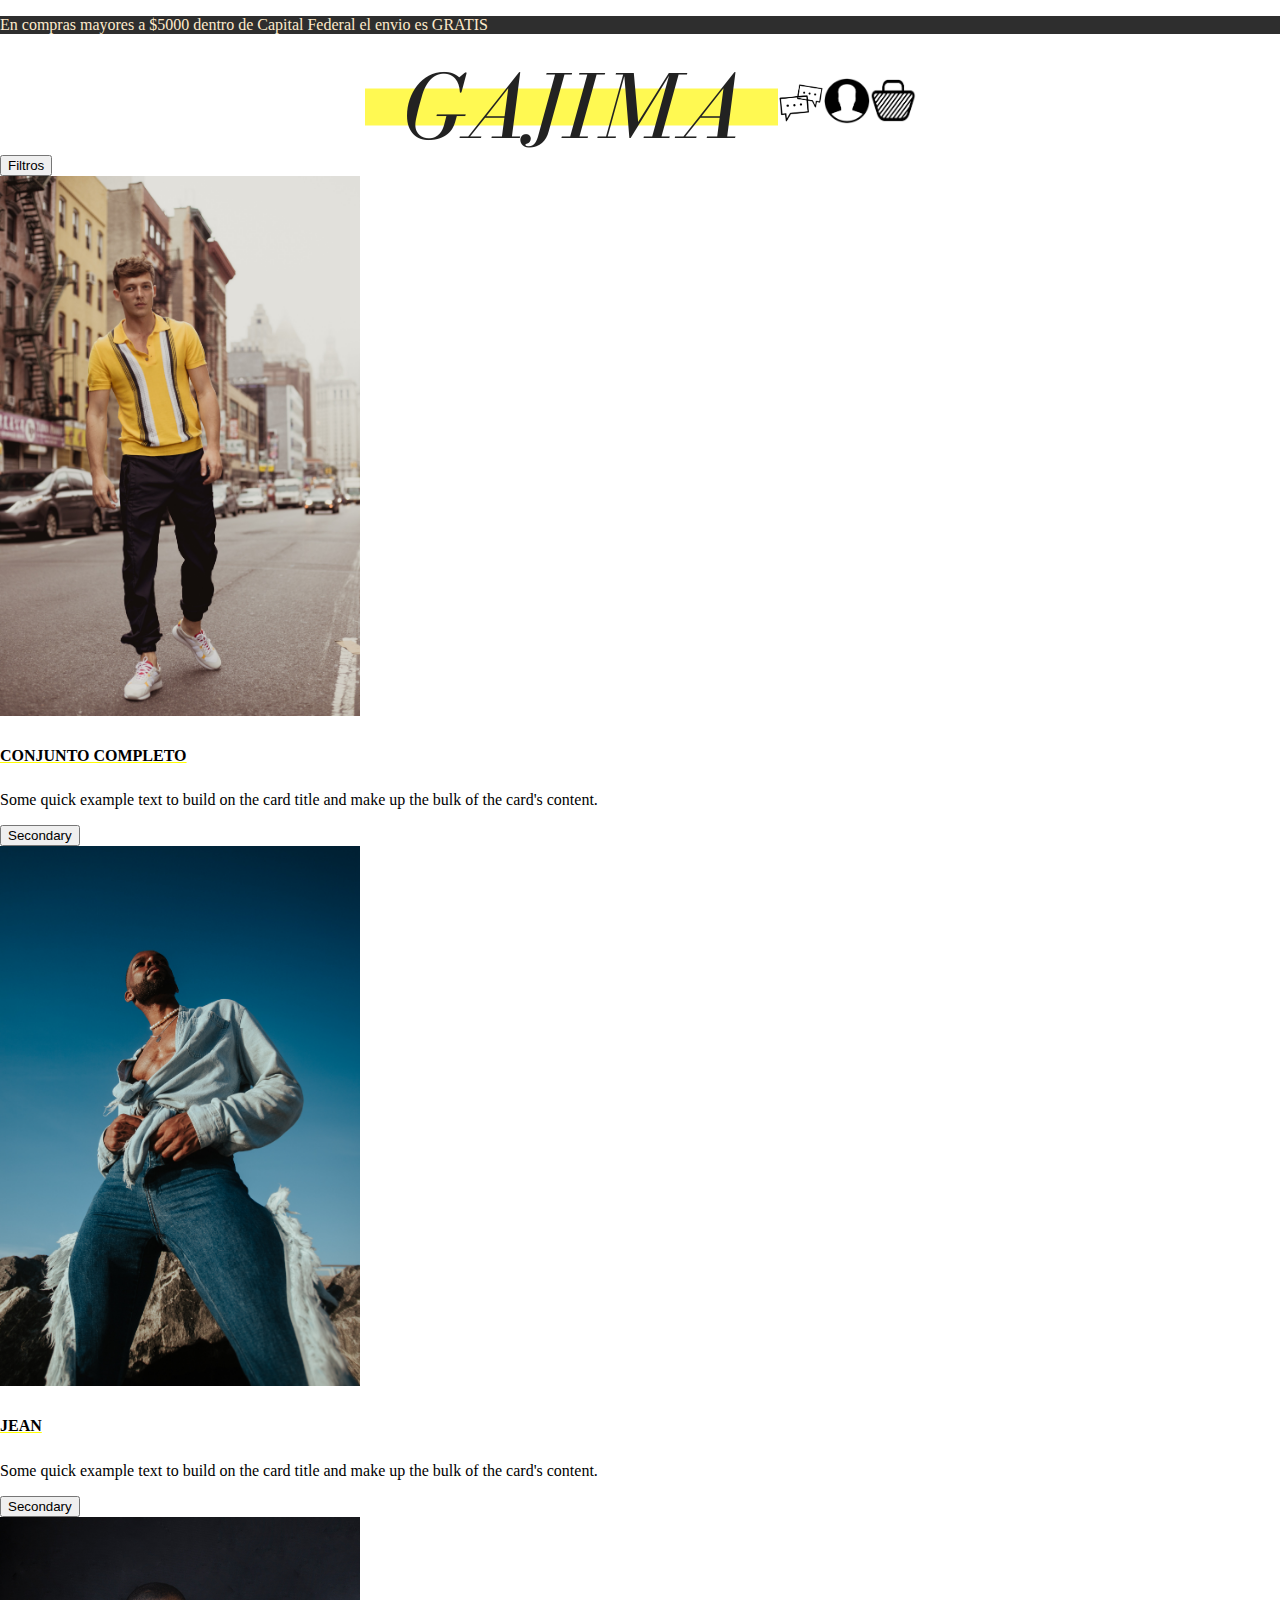
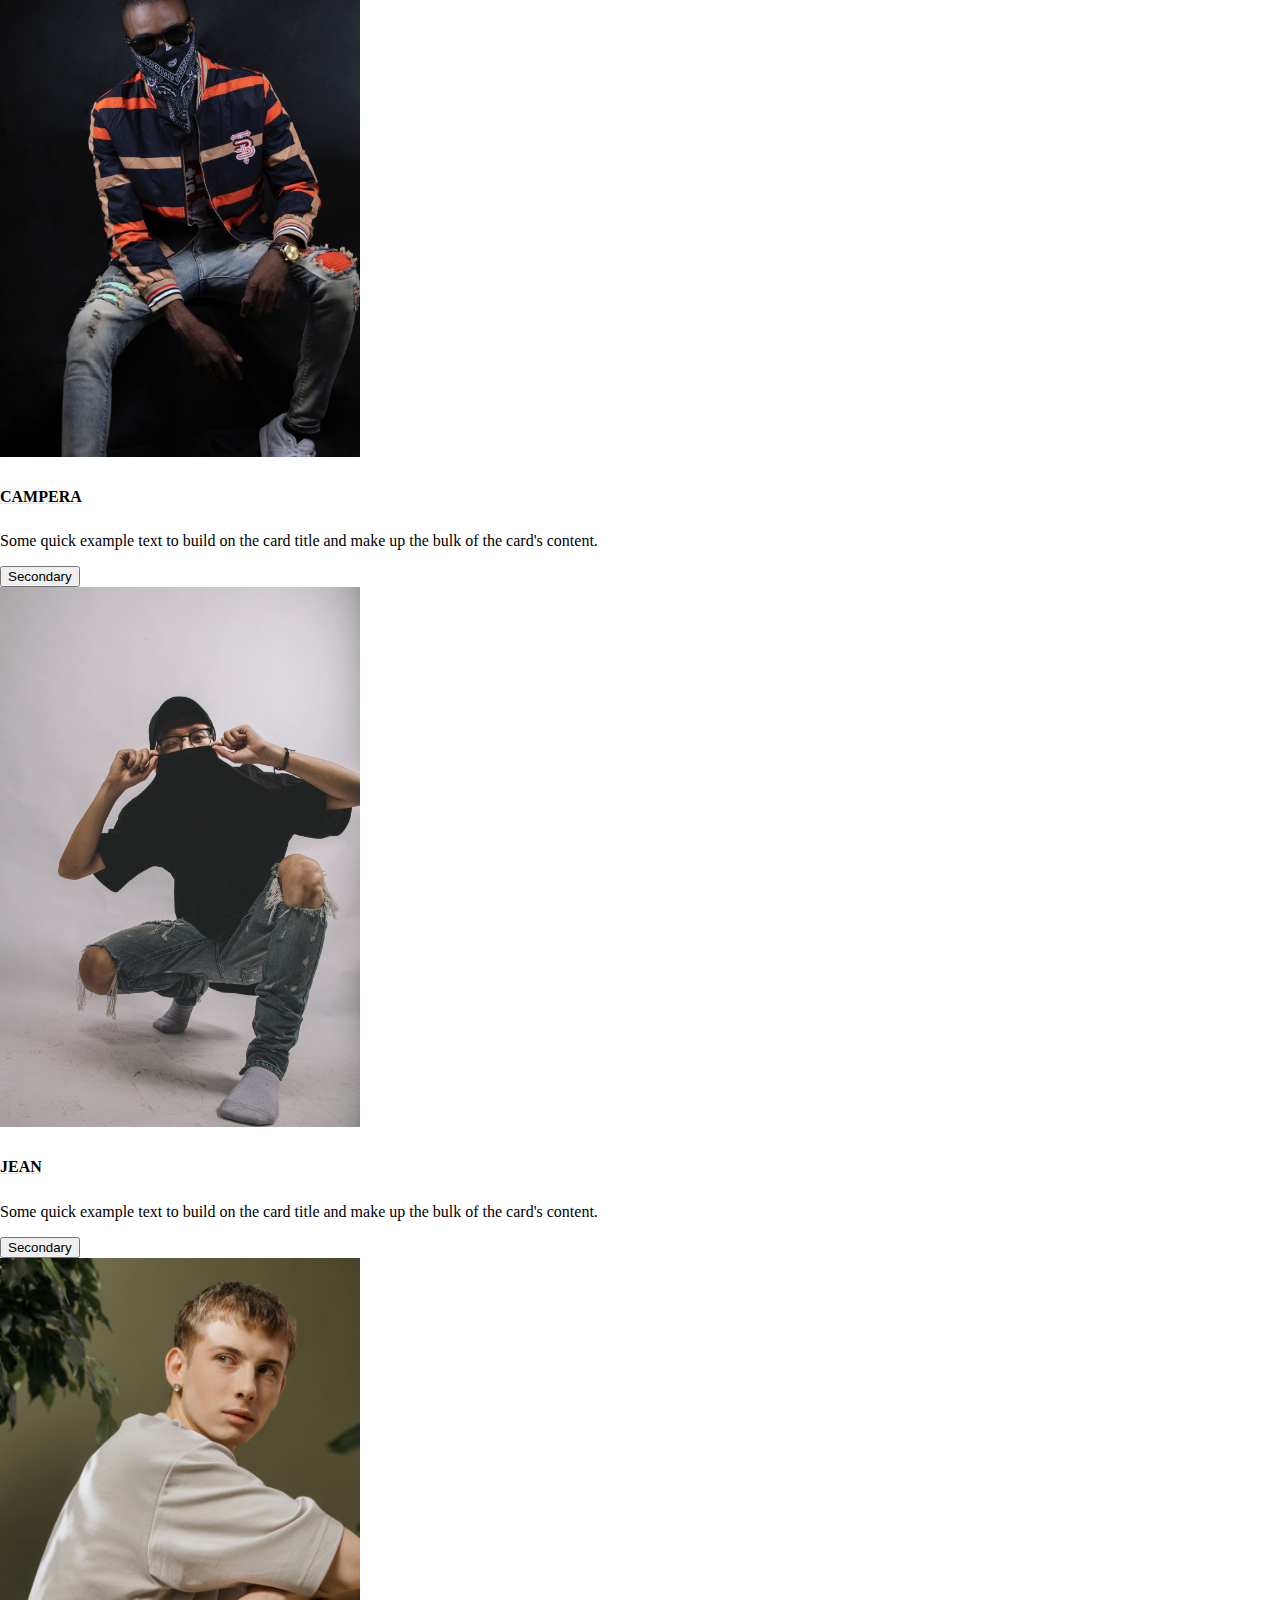
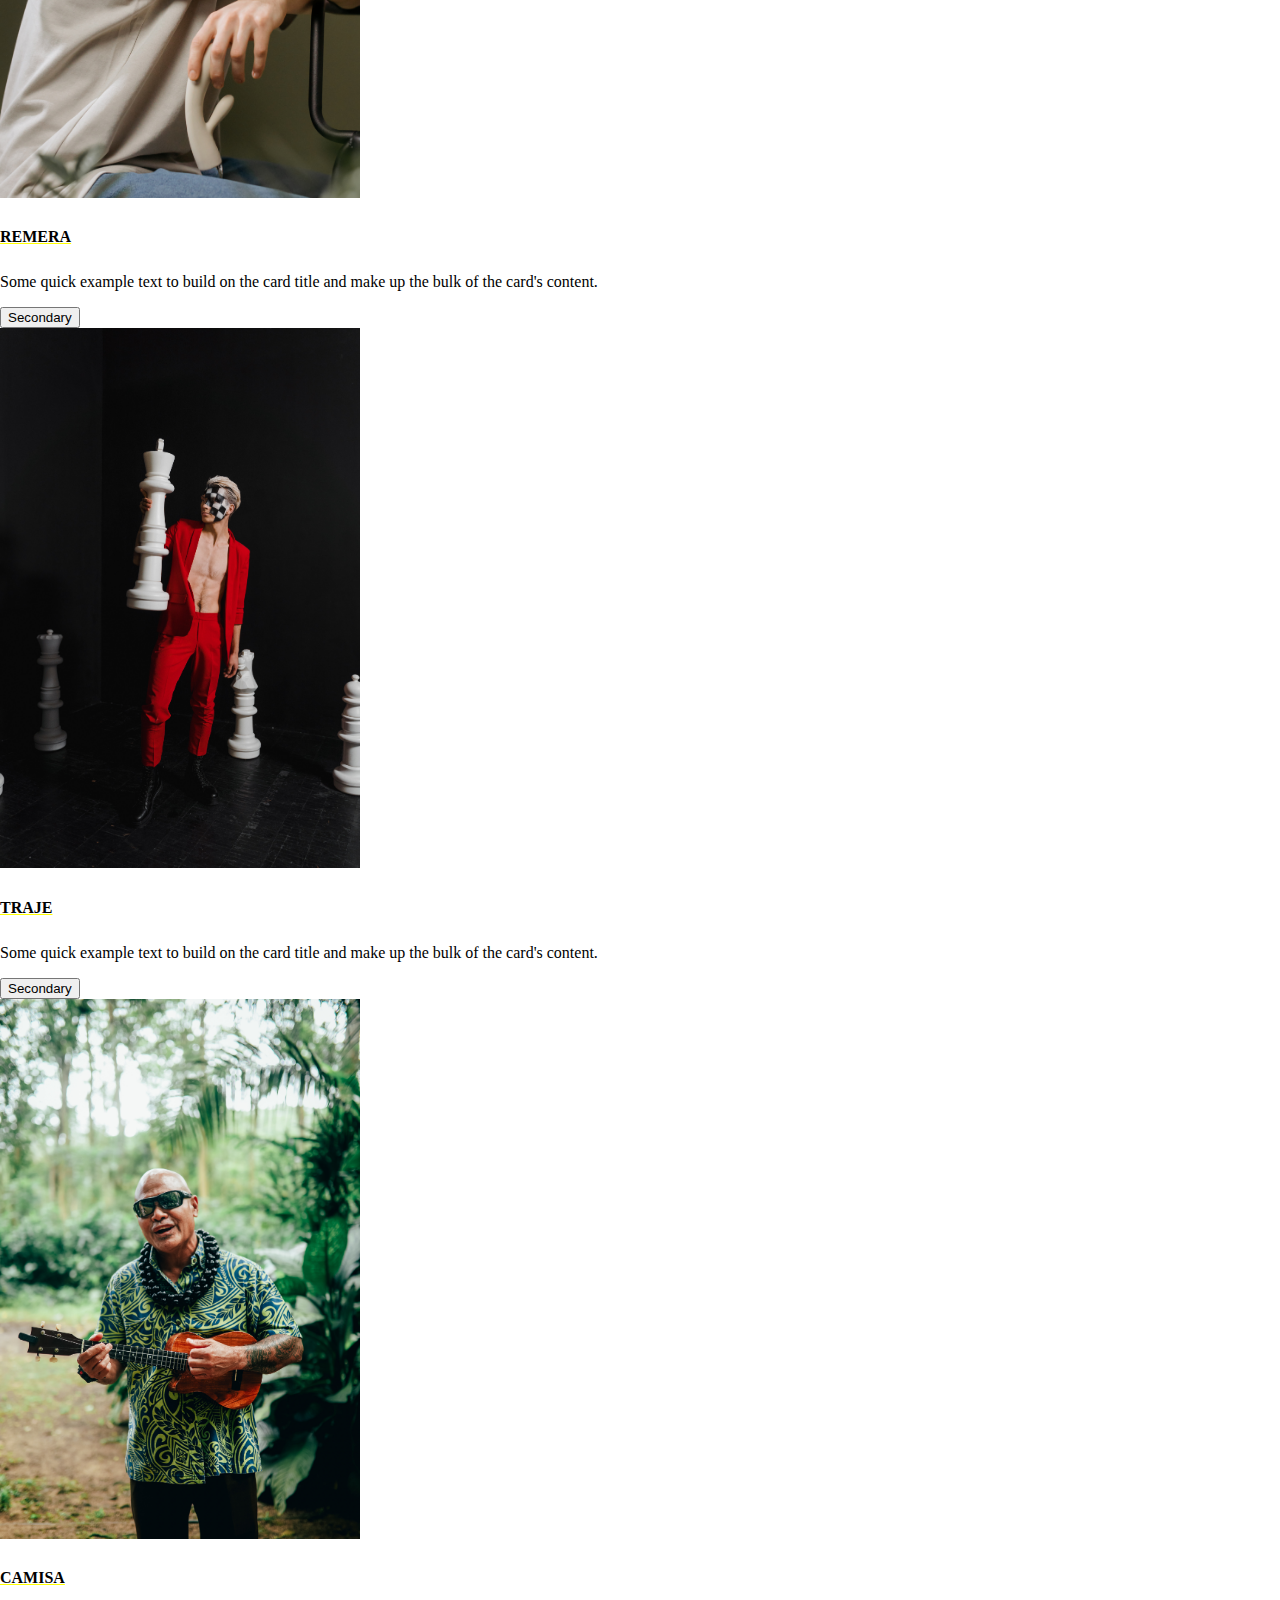
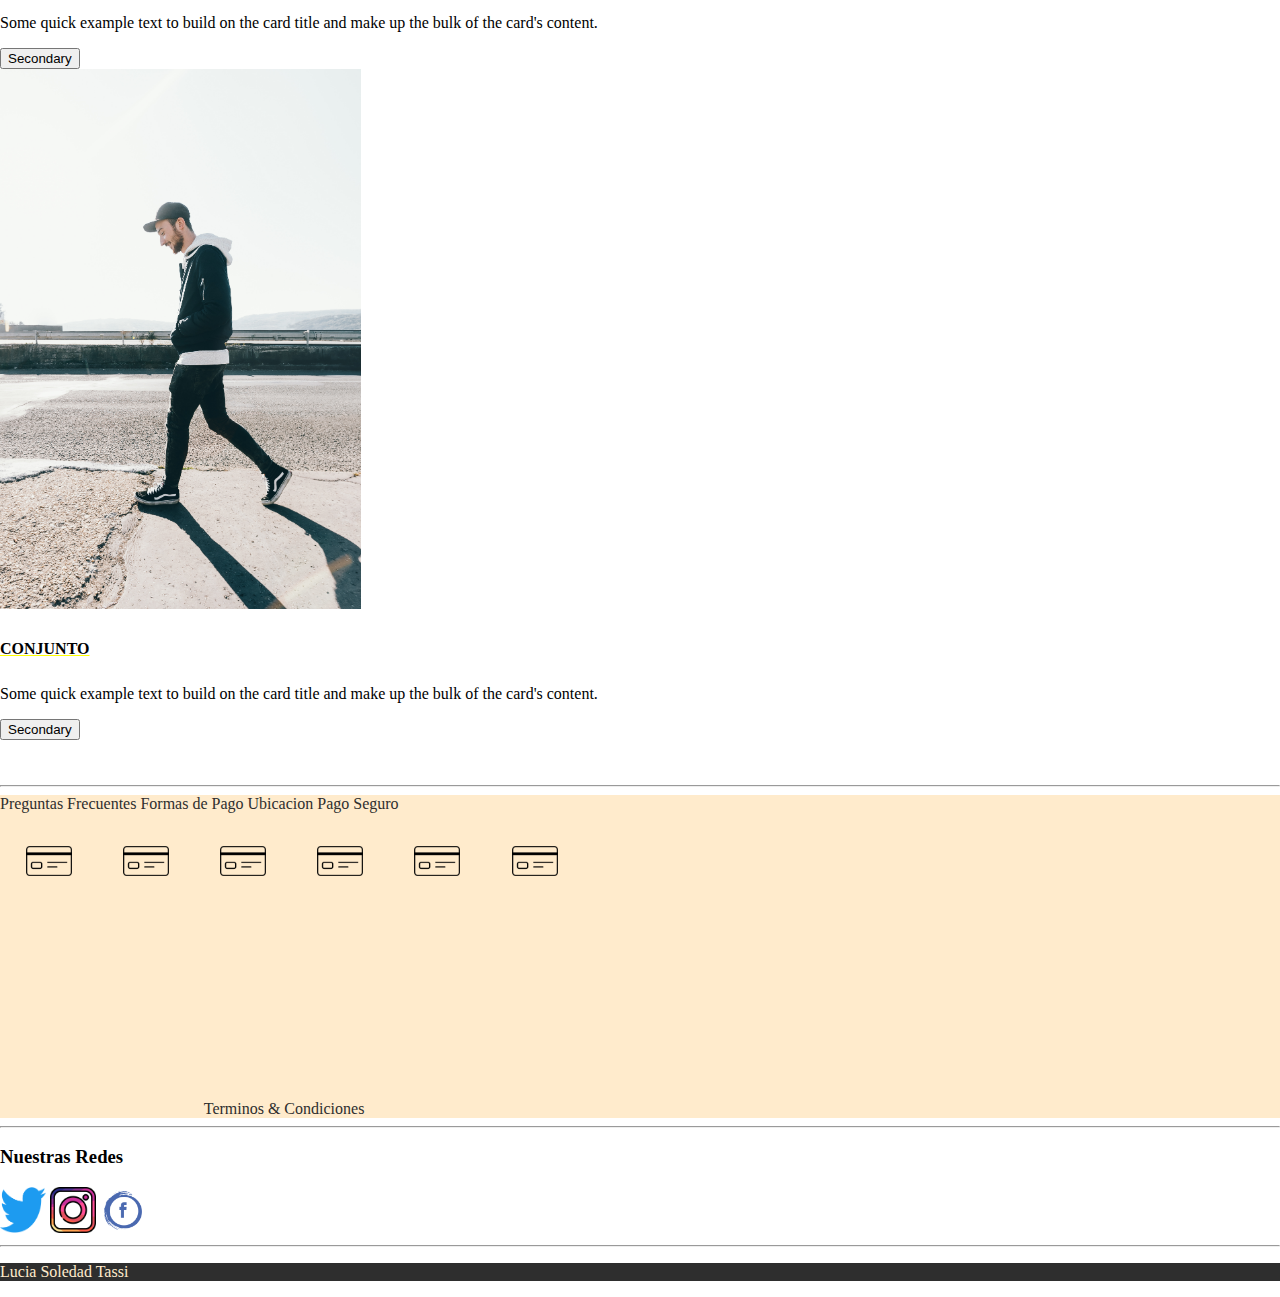
==== hombre/hombre.html @ 2d848ea3 "Add files via upload" ====
<!DOCTYPE html>
<html lang="es">
<head>
    <meta charset="UTF-8">
    <meta http-equiv="X-UA-Compatible" content="IE=edge">
    <meta name="viewport" content="width=device-width, initial-scale=1.0">
    <title>Document</title>
    <link href="https://cdn.jsdelivr.net/npm/bootstrap@5.1.3/dist/css/bootstrap.min.css" rel="stylesheet" integrity="sha384-1BmE4kWBq78iYhFldvKuhfTAU6auU8tT94WrHftjDbrCEXSU1oBoqyl2QvZ6jIW3" crossorigin="anonymous">
    <link rel="stylesheet" href="hombre.css">
</head>
<!--COMIENZA LA WEB-->
<body>
    <!--menu principal y logo-->
    <header class="container">
        <section class="row">
            <p class="text-center col-sm-12 col-md-12 col-lg-12">En compras mayores a $5000 dentro de Capital Federal el envio es GRATIS</p>
        </section>
        <nav class="row principal">
            <img class="logo col-sm-12 col-md-9 col-lg-9" src="../imagenes/logo.png" alt="">
            <a class="menu col-sm-4 col-md-1 col-lg-1" href=""><img src="../imagenes/chat.png" alt=""></a>
            <a class="menu col-sm-4 col-md-1 col-lg-1" href=""><img src="../imagenes/usuario.png" alt=""></a>
            <a class="menu col-sm-4 col-md-1 col-lg-1" href=""><img src="../imagenes/canasto.png" alt=""></a>
        </nav>
    </header>  
    <!--FILTROS-->
    <div class="container">
        <button onclick="filtros()" type="button" class="btn btn-outline-danger">Filtros</button>
        <div class="losFiltros row">
            <p class="col-sm-4 col-md-4 col-lg-4">
                Partes de arriba<input onclick="arriba()" type="checkbox">
            </p>
            <p class="col-sm-4 col-md-4 col-lg-4">
                Partes de abajo<input onclick="abajo()" type="checkbox">
            </p>
            <p class="col-sm-4 col-md-4 col-lg-4">
                conjuntos<input onclick="conjunto()" type="checkbox">
            </p>
        </div>
    </div> 
    <main class="container">
        <!--ARTICULOS A LA VENTA IMAGENES-->
        <article class="row articulos">
            <div class="conjuntos card col-sm-12 col-md-4 col-lg-3">
                <img src="imageneshombre/1.jpg" class="card-img-top" alt="ropa mujer">
                <div class="card-body">
                <h5 class="card-title">CONJUNTO COMPLETO</h5>
                <p class="card-text">Some quick example text to build on the card title and make up the bulk of the card's content.</p>
                <button type="button" class="btn btn-secondary">Secondary</button>                </div>
            </div>
            <div class="abajo card col-sm-12 col-md-4 col-lg-3">
                <img src="imageneshombre/15.jpg" class="card-img-top" alt="ropa mujer">
                <div class="card-body">
                <h5 class="card-title">JEAN</h5>
                <p class="card-text">Some quick example text to build on the card title and make up the bulk of the card's content.</p>
                <button type="button" class="btn btn-secondary">Secondary</button>                </div>
            </div>
            <div class="arriba card col-sm-12 col-md-4 col-lg-3">
                <img src="imageneshombre/2.jpg" class="card-img-top" alt="ropa mujer">
                <div class="card-body">
                <h5 class="card-title">CAMPERA</h5>
                <p class="card-text">Some quick example text to build on the card title and make up the bulk of the card's content.</p>
                <button type="button" class="btn btn-secondary">Secondary</button>                </div>
            </div>
            <div class="abajo card col-sm-12 col-md-4 col-lg-3">
                <img src="imageneshombre/12.jpg" class="card-img-top" alt="ropa mujer">
                <div class="card-body">
                <h5 class="card-title">JEAN</h5>
                <p class="card-text">Some quick example text to build on the card title and make up the bulk of the card's content.</p>
                <button type="button" class="btn btn-secondary">Secondary</button>                </div>
            </div>
            <div class="arriba card col-sm-12 col-md-4 col-lg-3">
                <img src="imageneshombre/5.jpg" class="card-img-top" alt="ropa mujer">
                <div class="card-body">
                <h5 class="card-title">REMERA</h5>
                <p class="card-text">Some quick example text to build on the card title and make up the bulk of the card's content.</p>
                <button type="button" class="btn btn-secondary">Secondary</button>                </div>
            </div>
            <div class="conjuntos card col-sm-12 col-md-4 col-lg-3">
                <img src="imageneshombre/11.jpg" class="card-img-top" alt="ropa mujer">
                <div class="card-body">
                <h5 class="card-title">TRAJE</h5>
                <p class="card-text">Some quick example text to build on the card title and make up the bulk of the card's content.</p>
                <button type="button" class="btn btn-secondary">Secondary</button>                </div>
            </div>
            <div class="arriba card col-sm-12 col-md-4 col-lg-3">
                <img src="imageneshombre/8.jpg" class="card-img-top" alt="ropa mujer">
                <div class="card-body">
                <h5 class="card-title">CAMISA</h5>
                <p class="card-text">Some quick example text to build on the card title and make up the bulk of the card's content.</p>
                <button type="button" class="btn btn-secondary">Secondary</button>                </div>
            </div>
            <div class="conjuntos card col-sm-12 col-md-4 col-lg-3">
                <img src="imageneshombre/18.jpg" class="card-img-top" alt="ropa mujer">
                <div class="card-body">
                <h5 class="card-title">CONJUNTO</h5>
                <p class="card-text">Some quick example text to build on the card title and make up the bulk of the card's content.</p>
                <button type="button" class="btn btn-secondary">Secondary</button>                </div>
            </div>
        </article>    

        <hr>
        <!--MENU BAJO-->
        <section class="row menubajo">
            <a class="col-sm-6 col-md-4 col-lg-4" href="#">Preguntas Frecuentes</a>
            <a class="col-sm-6 col-md-4 col-lg-4" href="#">Formas de Pago</a>
            <a class="col-sm-6 col-md-4 col-lg-4" href="#">Ubicacion</a>
            <a class="col-sm-6 col-md-4 col-lg-4" href="#">Pago Seguro</a>
            <div class="tarjetas col-sm-6 col-md-4 col-lg-4"><img src="../imagenes/card.png" alt=""><img src="../imagenes/card.png" alt=""><img src="../imagenes/card.png" alt=""><img src="../imagenes/card.png" alt=""><img src="../imagenes/card.png" alt=""><img src="../imagenes/card.png" alt=""></div>
            <iframe class="col-sm-6 col-md-4 col-lg-4" src="https://www.google.com/maps/embed?pb=!1m14!1m8!1m3!1d13135.141330623734!2d-58.4499964!3d-34.6095894!3m2!1i1024!2i768!4f13.1!3m3!1m2!1s0x0%3A0x8b086e48cf2ee5e2!2sEscuela%20Superior%20de%20Comercio%20N%C2%B0%203%20DE%207%20Hip%C3%B3lito%20Vieytes!5e0!3m2!1ses-419!2sar!4v1635261931078!5m2!1ses-419!2sar" width="200" height="200" style="border:0;" allowfullscreen="" loading="lazy"></iframe>
            <a class="col-sm-6 col-md-4 col-lg-4" href="#">Terminos & Condiciones</a>
        </section>
        <hr>
        <!--REDES SOCIALES-->
        <nav class="row">
            <h3 class="col-sm-12 col-md-12 col-lg-12">Nuestras Redes</h3>
            <a class="redes text-center col-sm-4 col-md-4 col-lg-4" href="#"><img src="../imagenes/twitter.png" alt=""></a>
            <a class="redes text-center col-sm-4 col-md-4 col-lg-4" href="#"><img src="../imagenes/instagram.png" alt=""></a>
            <a class="redes text-center col-sm-4 col-md-4 col-lg-4" href="#"><img src="../imagenes/facebook.png" alt=""></a>
        </nav>
        <hr>
    </main>
    <!--PIE DE PAGINA-->
    <footer class="row">
        <p class=" text-center col-sm-12 col-md-12 col-lg-12">Lucia Soledad Tassi</p>  
    </footer>
    <script src="hombre.js"></script>
</body>
</html>
---- hombre/hombre.css ----
*{
    box-sizing: border-box;
}
html, body{
    width: 100%;
    margin: 0;
    padding: 0;
}

                    /*header*/
header .principal{
    display: flex;
    justify-content: center;
    align-items: center;
}
header section p{
    background-color: rgb(46, 46, 46);
    color: hsl(36, 100%, 90%);
}
header .menu img{
    width: 46px;
    height: 46px;
    text-decoration: none;  
    color: black;
}

/*ARTICULOS A LA VENTA IMAGENES*/
article img{
    height: 60vh;
}
.articulos{
    margin-bottom: 5vh;
}
.articulos h5{
    font-size: 1rem;
    text-decoration: underline yellow;
}
.articulos .card{
    border: none;
}
.articulos .card a{
    display: none;
}
.articulos .card:hover a{
    display: flex;
    animation: 3s;

}
/*filtros*/
.chau{
    display: none;
}
.filtros {
    display: inline-flex;
    text-align: center;
    justify-content: center;
    margin: 0 auto;
}
.filtros p{
    text-align: center;
    justify-content: center;
}
div .losFiltros{
    display: none;
}
                    /*MENU BAJO*/
.menubajo{
    background-color: hsl(36, 100%, 90%);
    color: rgb(46, 46, 46);

}
SECTION .tarjetas img{
    width: 46px;
    height: 46px;
    margin: 2vw;
}
.menubajo a{
    text-decoration: none;
    color: rgb(46, 46, 46);

}
                    /*REDES SOCIALES*/
nav .redes img{
    width: 46px;
    height: 46px;
}
                    /*FOOTER*/
footer{
    background-color: rgb(46, 46, 46);
    color: hsl(36, 100%, 90%);
}
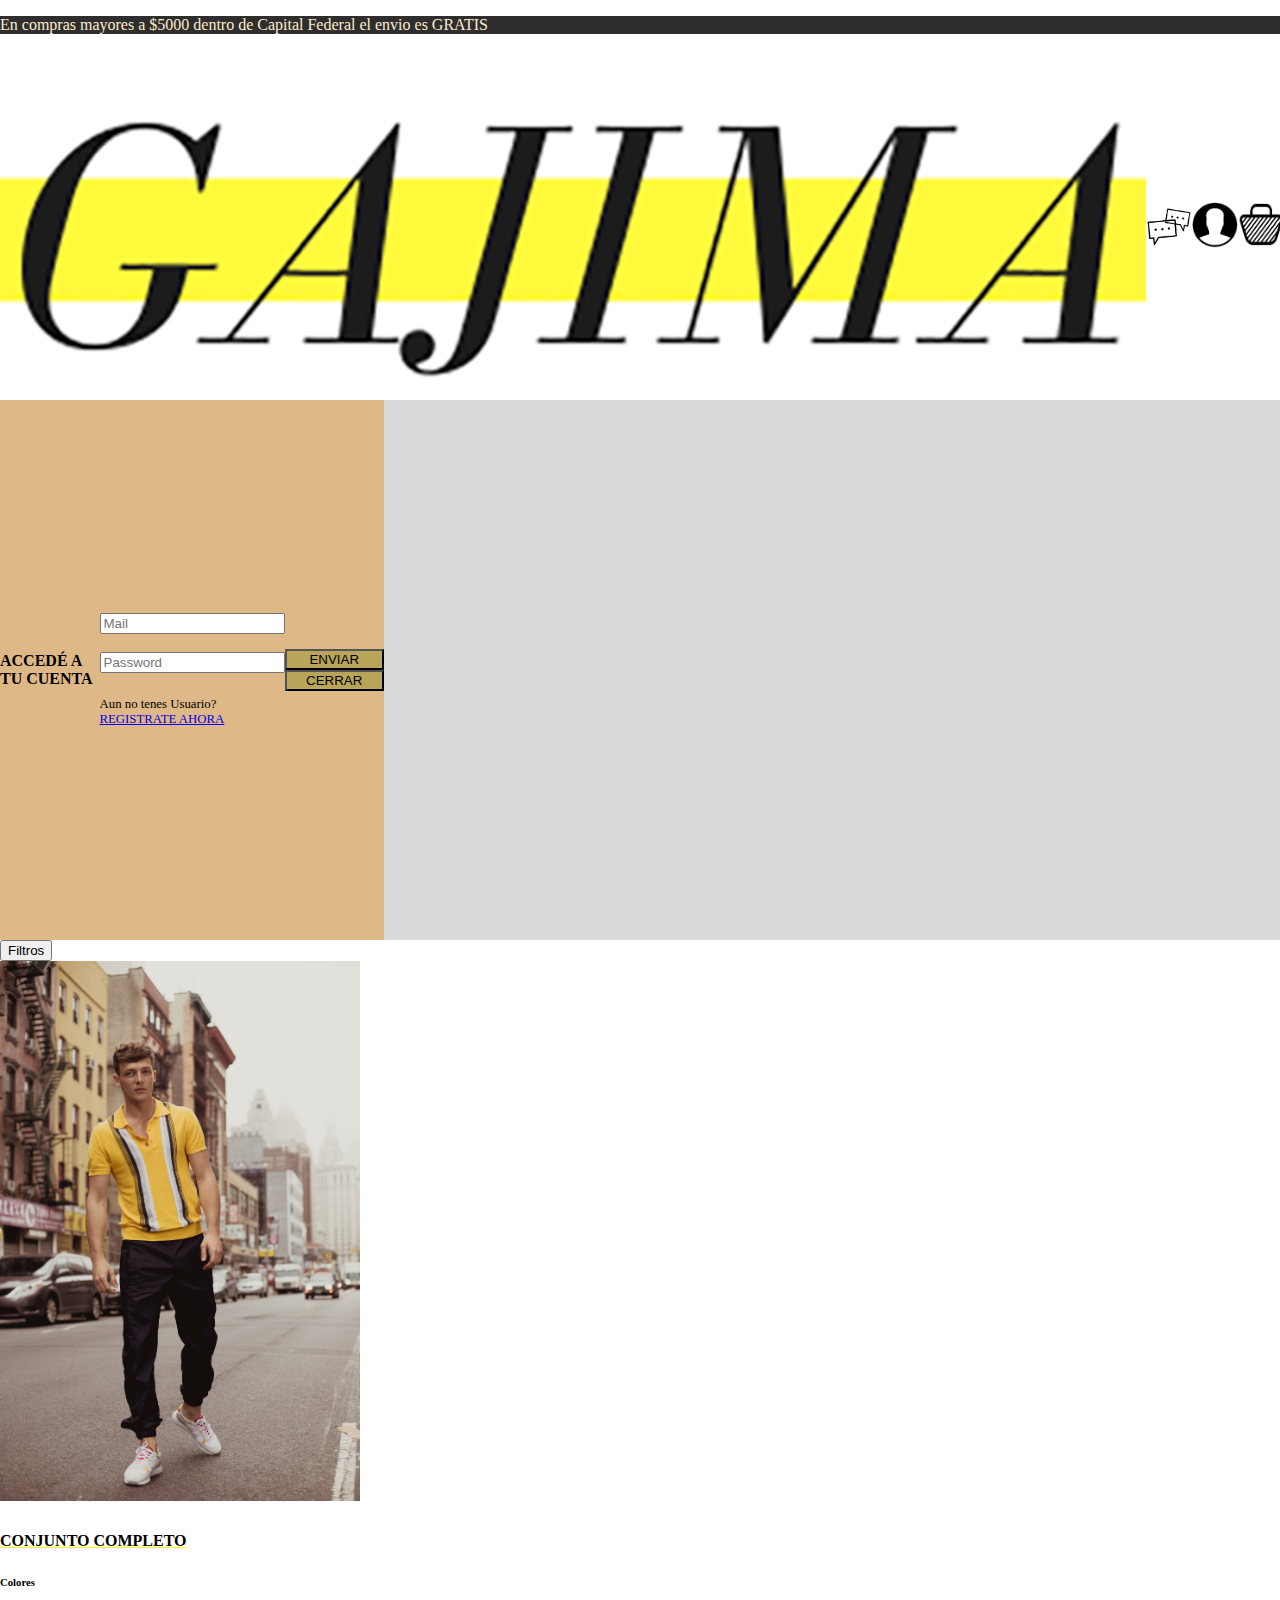
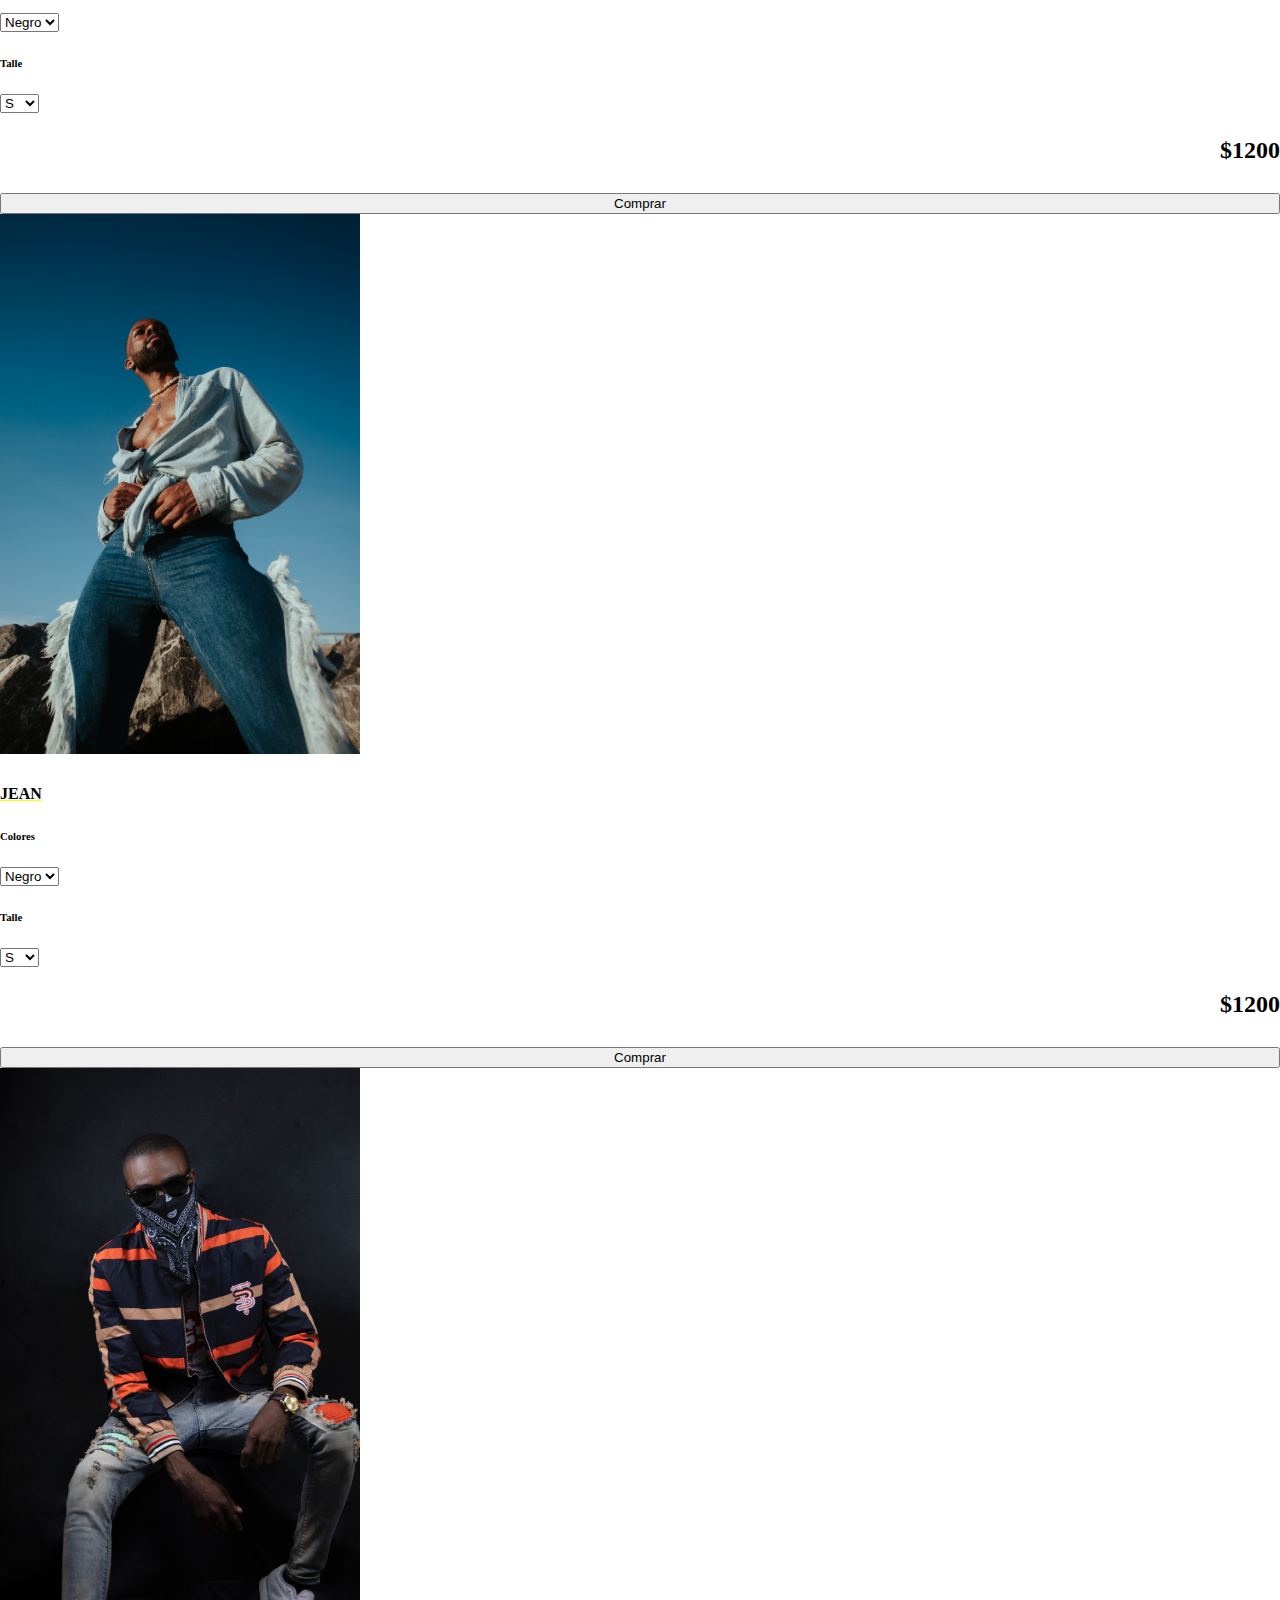
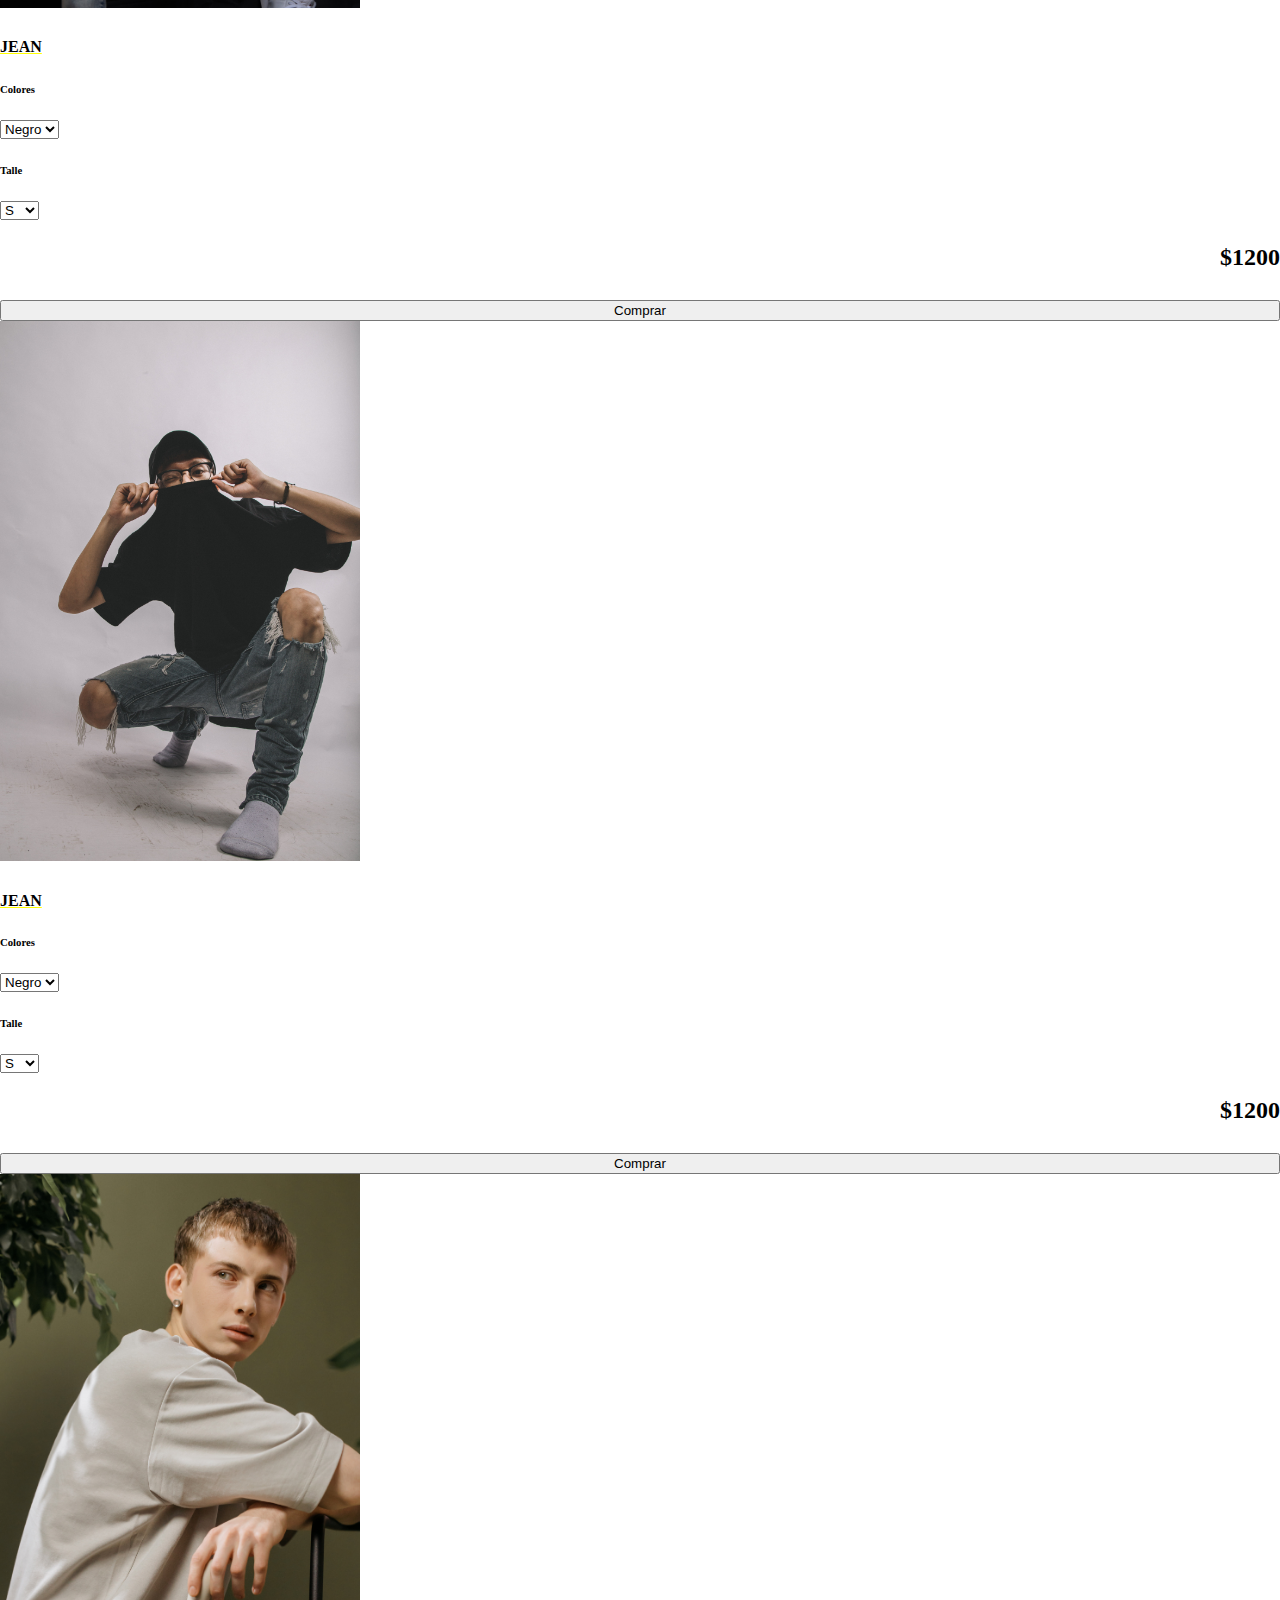
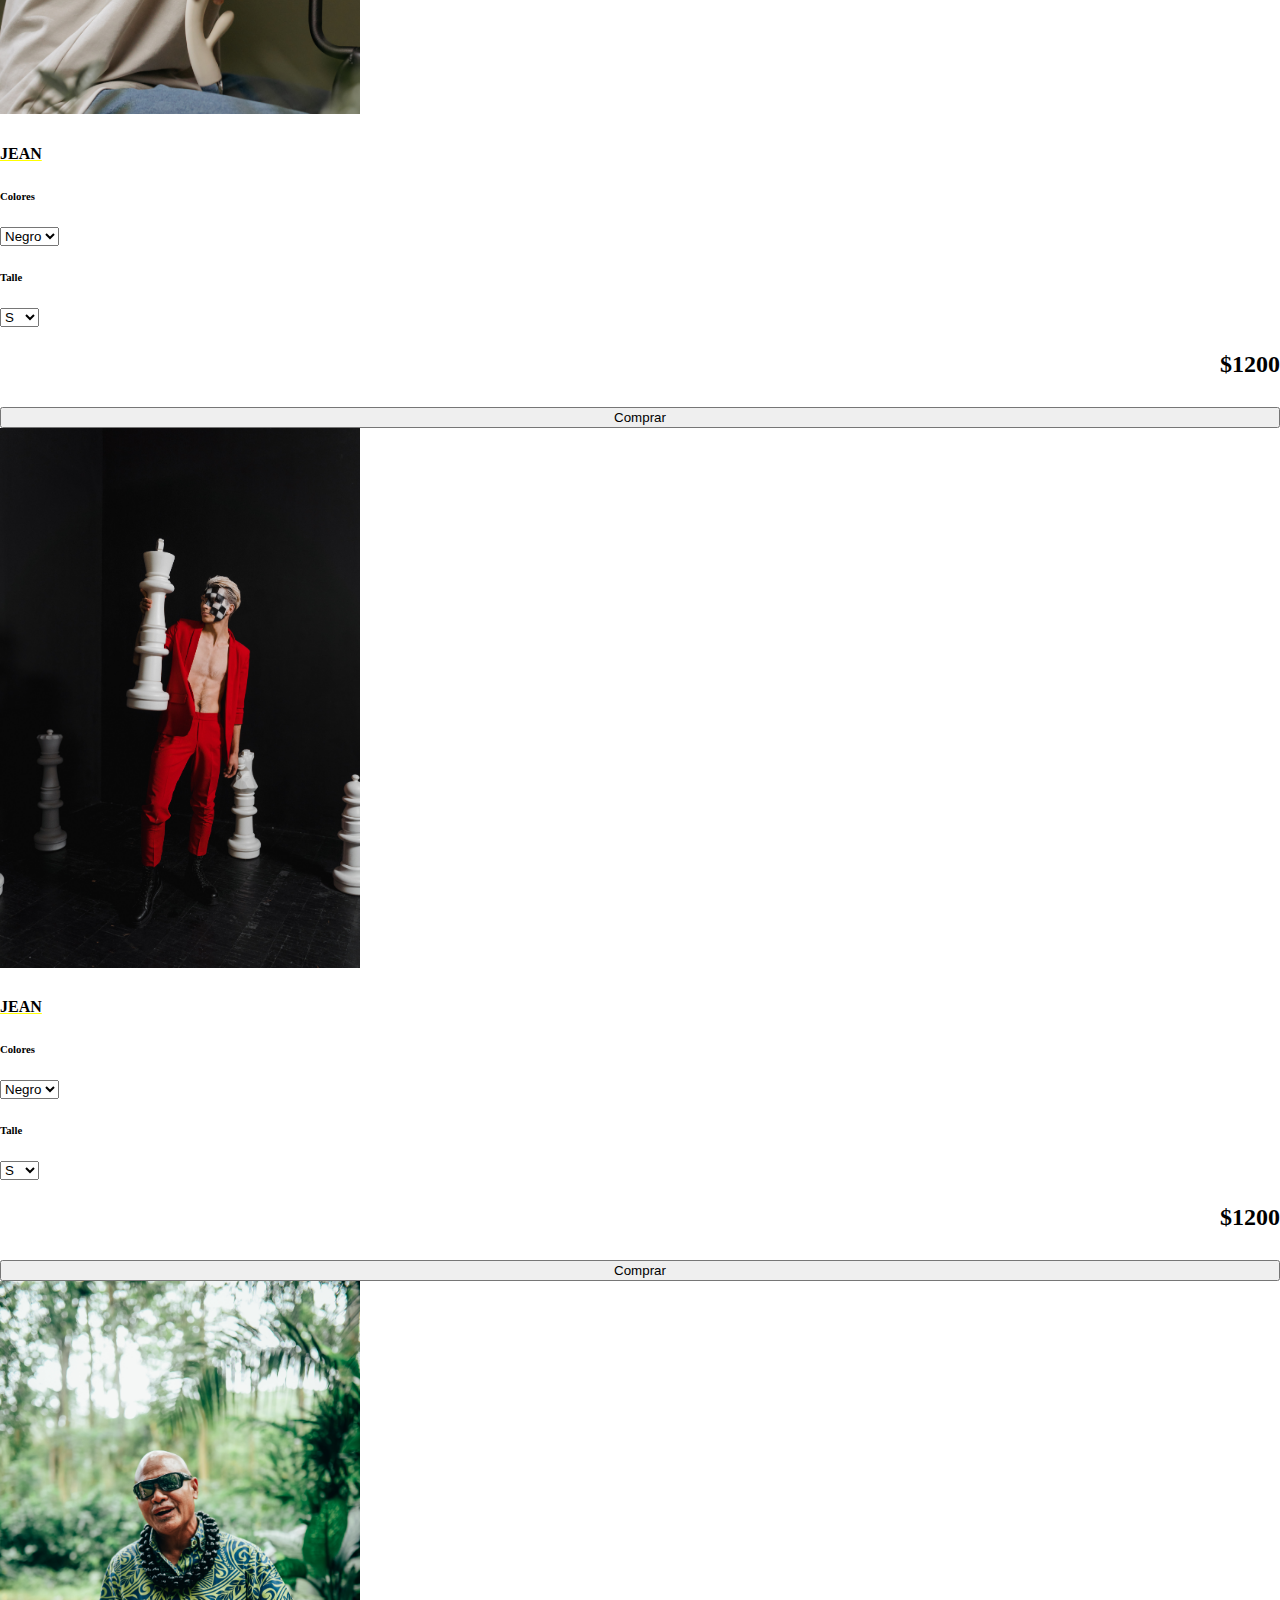
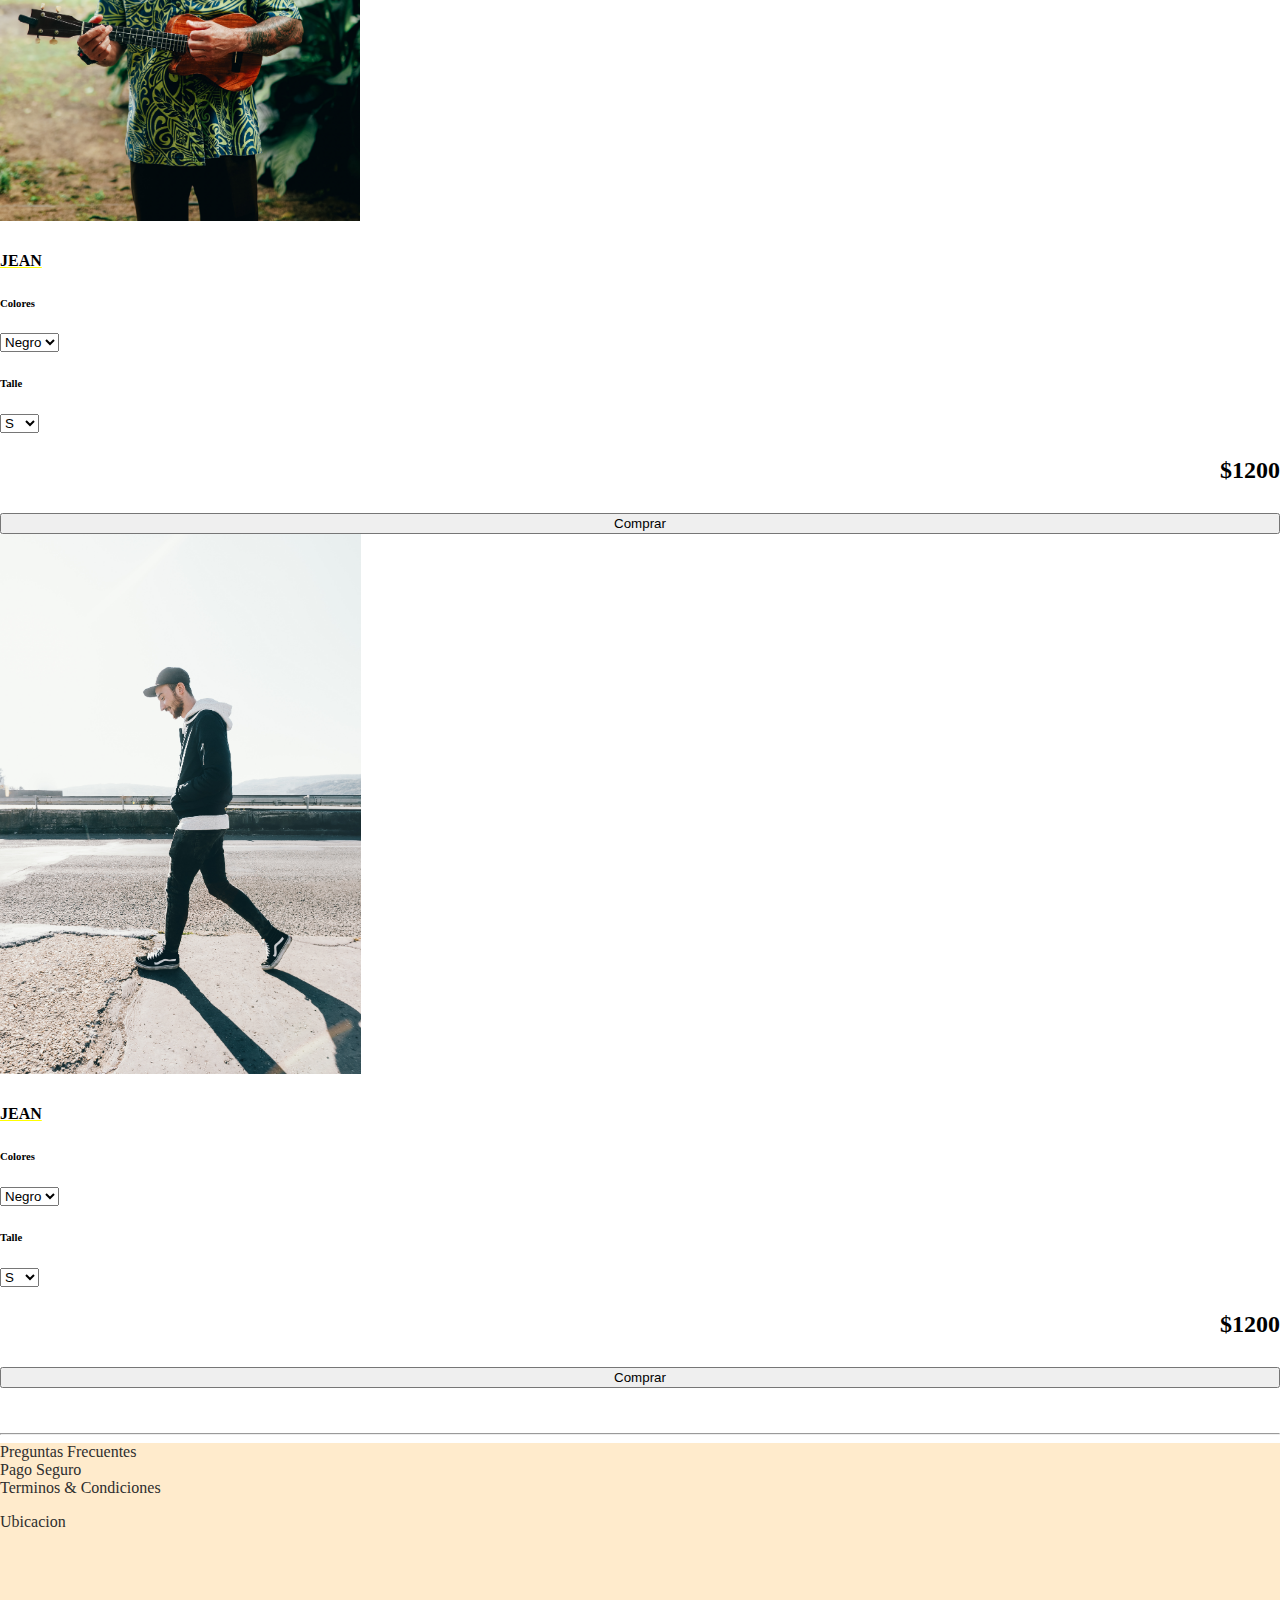
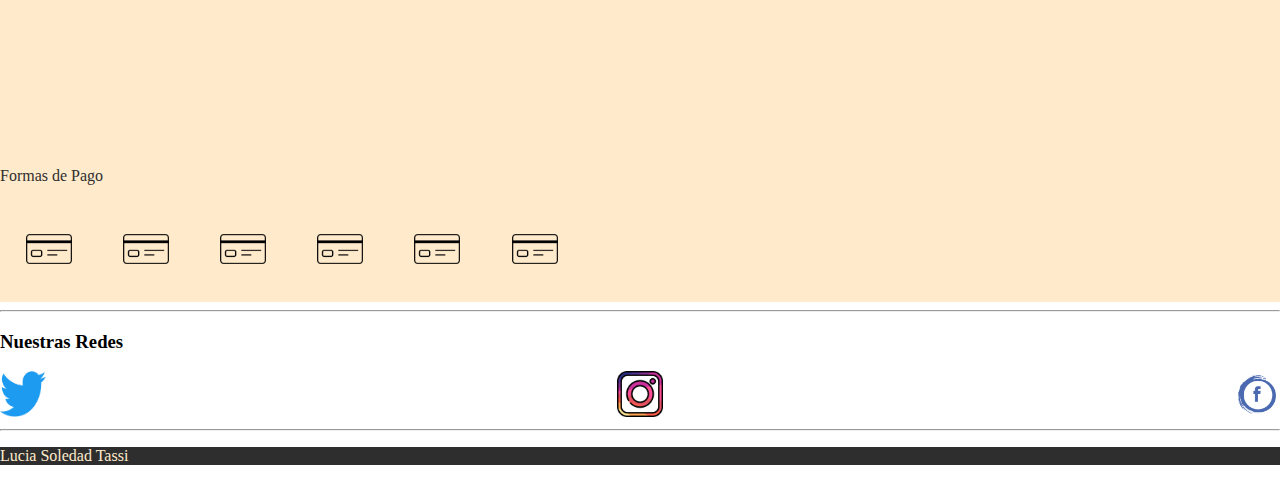
==== commit 4dce342c: "solucion de modal" ====
--- a/hombre/hombre.html
+++ b/hombre/hombre.html
@@ -1,128 +1,342 @@
-<!DOCTYPE html>
-<html lang="es">
-<head>
-    <meta charset="UTF-8">
-    <meta http-equiv="X-UA-Compatible" content="IE=edge">
-    <meta name="viewport" content="width=device-width, initial-scale=1.0">
-    <title>Document</title>
-    <link href="https://cdn.jsdelivr.net/npm/bootstrap@5.1.3/dist/css/bootstrap.min.css" rel="stylesheet" integrity="sha384-1BmE4kWBq78iYhFldvKuhfTAU6auU8tT94WrHftjDbrCEXSU1oBoqyl2QvZ6jIW3" crossorigin="anonymous">
-    <link rel="stylesheet" href="hombre.css">
-</head>
-<!--COMIENZA LA WEB-->
-<body>
-    <!--menu principal y logo-->
-    <header class="container">
-        <section class="row">
-            <p class="text-center col-sm-12 col-md-12 col-lg-12">En compras mayores a $5000 dentro de Capital Federal el envio es GRATIS</p>
-        </section>
-        <nav class="row principal">
-            <img class="logo col-sm-12 col-md-9 col-lg-9" src="../imagenes/logo.png" alt="">
-            <a class="menu col-sm-4 col-md-1 col-lg-1" href=""><img src="../imagenes/chat.png" alt=""></a>
-            <a class="menu col-sm-4 col-md-1 col-lg-1" href=""><img src="../imagenes/usuario.png" alt=""></a>
-            <a class="menu col-sm-4 col-md-1 col-lg-1" href=""><img src="../imagenes/canasto.png" alt=""></a>
-        </nav>
-    </header>  
-    <!--FILTROS-->
-    <div class="container">
-        <button onclick="filtros()" type="button" class="btn btn-outline-danger">Filtros</button>
-        <div class="losFiltros row">
-            <p class="col-sm-4 col-md-4 col-lg-4">
-                Partes de arriba<input onclick="arriba()" type="checkbox">
-            </p>
-            <p class="col-sm-4 col-md-4 col-lg-4">
-                Partes de abajo<input onclick="abajo()" type="checkbox">
-            </p>
-            <p class="col-sm-4 col-md-4 col-lg-4">
-                conjuntos<input onclick="conjunto()" type="checkbox">
-            </p>
-        </div>
-    </div> 
-    <main class="container">
-        <!--ARTICULOS A LA VENTA IMAGENES-->
-        <article class="row articulos">
-            <div class="conjuntos card col-sm-12 col-md-4 col-lg-3">
-                <img src="imageneshombre/1.jpg" class="card-img-top" alt="ropa mujer">
-                <div class="card-body">
-                <h5 class="card-title">CONJUNTO COMPLETO</h5>
-                <p class="card-text">Some quick example text to build on the card title and make up the bulk of the card's content.</p>
-                <button type="button" class="btn btn-secondary">Secondary</button>                </div>
-            </div>
-            <div class="abajo card col-sm-12 col-md-4 col-lg-3">
-                <img src="imageneshombre/15.jpg" class="card-img-top" alt="ropa mujer">
-                <div class="card-body">
-                <h5 class="card-title">JEAN</h5>
-                <p class="card-text">Some quick example text to build on the card title and make up the bulk of the card's content.</p>
-                <button type="button" class="btn btn-secondary">Secondary</button>                </div>
-            </div>
-            <div class="arriba card col-sm-12 col-md-4 col-lg-3">
-                <img src="imageneshombre/2.jpg" class="card-img-top" alt="ropa mujer">
-                <div class="card-body">
-                <h5 class="card-title">CAMPERA</h5>
-                <p class="card-text">Some quick example text to build on the card title and make up the bulk of the card's content.</p>
-                <button type="button" class="btn btn-secondary">Secondary</button>                </div>
-            </div>
-            <div class="abajo card col-sm-12 col-md-4 col-lg-3">
-                <img src="imageneshombre/12.jpg" class="card-img-top" alt="ropa mujer">
-                <div class="card-body">
-                <h5 class="card-title">JEAN</h5>
-                <p class="card-text">Some quick example text to build on the card title and make up the bulk of the card's content.</p>
-                <button type="button" class="btn btn-secondary">Secondary</button>                </div>
-            </div>
-            <div class="arriba card col-sm-12 col-md-4 col-lg-3">
-                <img src="imageneshombre/5.jpg" class="card-img-top" alt="ropa mujer">
-                <div class="card-body">
-                <h5 class="card-title">REMERA</h5>
-                <p class="card-text">Some quick example text to build on the card title and make up the bulk of the card's content.</p>
-                <button type="button" class="btn btn-secondary">Secondary</button>                </div>
-            </div>
-            <div class="conjuntos card col-sm-12 col-md-4 col-lg-3">
-                <img src="imageneshombre/11.jpg" class="card-img-top" alt="ropa mujer">
-                <div class="card-body">
-                <h5 class="card-title">TRAJE</h5>
-                <p class="card-text">Some quick example text to build on the card title and make up the bulk of the card's content.</p>
-                <button type="button" class="btn btn-secondary">Secondary</button>                </div>
-            </div>
-            <div class="arriba card col-sm-12 col-md-4 col-lg-3">
-                <img src="imageneshombre/8.jpg" class="card-img-top" alt="ropa mujer">
-                <div class="card-body">
-                <h5 class="card-title">CAMISA</h5>
-                <p class="card-text">Some quick example text to build on the card title and make up the bulk of the card's content.</p>
-                <button type="button" class="btn btn-secondary">Secondary</button>                </div>
-            </div>
-            <div class="conjuntos card col-sm-12 col-md-4 col-lg-3">
-                <img src="imageneshombre/18.jpg" class="card-img-top" alt="ropa mujer">
-                <div class="card-body">
-                <h5 class="card-title">CONJUNTO</h5>
-                <p class="card-text">Some quick example text to build on the card title and make up the bulk of the card's content.</p>
-                <button type="button" class="btn btn-secondary">Secondary</button>                </div>
-            </div>
-        </article>    
-
-        <hr>
-        <!--MENU BAJO-->
-        <section class="row menubajo">
-            <a class="col-sm-6 col-md-4 col-lg-4" href="#">Preguntas Frecuentes</a>
-            <a class="col-sm-6 col-md-4 col-lg-4" href="#">Formas de Pago</a>
-            <a class="col-sm-6 col-md-4 col-lg-4" href="#">Ubicacion</a>
-            <a class="col-sm-6 col-md-4 col-lg-4" href="#">Pago Seguro</a>
-            <div class="tarjetas col-sm-6 col-md-4 col-lg-4"><img src="../imagenes/card.png" alt=""><img src="../imagenes/card.png" alt=""><img src="../imagenes/card.png" alt=""><img src="../imagenes/card.png" alt=""><img src="../imagenes/card.png" alt=""><img src="../imagenes/card.png" alt=""></div>
-            <iframe class="col-sm-6 col-md-4 col-lg-4" src="https://www.google.com/maps/embed?pb=!1m14!1m8!1m3!1d13135.141330623734!2d-58.4499964!3d-34.6095894!3m2!1i1024!2i768!4f13.1!3m3!1m2!1s0x0%3A0x8b086e48cf2ee5e2!2sEscuela%20Superior%20de%20Comercio%20N%C2%B0%203%20DE%207%20Hip%C3%B3lito%20Vieytes!5e0!3m2!1ses-419!2sar!4v1635261931078!5m2!1ses-419!2sar" width="200" height="200" style="border:0;" allowfullscreen="" loading="lazy"></iframe>
-            <a class="col-sm-6 col-md-4 col-lg-4" href="#">Terminos & Condiciones</a>
-        </section>
-        <hr>
-        <!--REDES SOCIALES-->
-        <nav class="row">
-            <h3 class="col-sm-12 col-md-12 col-lg-12">Nuestras Redes</h3>
-            <a class="redes text-center col-sm-4 col-md-4 col-lg-4" href="#"><img src="../imagenes/twitter.png" alt=""></a>
-            <a class="redes text-center col-sm-4 col-md-4 col-lg-4" href="#"><img src="../imagenes/instagram.png" alt=""></a>
-            <a class="redes text-center col-sm-4 col-md-4 col-lg-4" href="#"><img src="../imagenes/facebook.png" alt=""></a>
-        </nav>
-        <hr>
-    </main>
-    <!--PIE DE PAGINA-->
-    <footer class="row">
-        <p class=" text-center col-sm-12 col-md-12 col-lg-12">Lucia Soledad Tassi</p>  
-    </footer>
-    <script src="hombre.js"></script>
-</body>
+<!DOCTYPE html>
+<html lang="es">
+<head>
+    <meta charset="UTF-8">
+    <meta http-equiv="X-UA-Compatible" content="IE=edge">
+    <meta name="viewport" content="width=device-width, initial-scale=1.0">
+    <title>Document</title>
+    <link href="https://cdn.jsdelivr.net/npm/bootstrap@5.1.3/dist/css/bootstrap.min.css" rel="stylesheet" integrity="sha384-1BmE4kWBq78iYhFldvKuhfTAU6auU8tT94WrHftjDbrCEXSU1oBoqyl2QvZ6jIW3" crossorigin="anonymous">
+    <link rel="stylesheet" href="hombre.css">
+</head>
+<!--COMIENZA LA WEB-->
+<body>
+    <!--menu principal y logo-->
+    <header class="container">
+        <section class="row">
+            <p class="text-center col-sm-12 col-md-12 col-lg-12">En compras mayores a $5000 dentro de Capital Federal el envio es GRATIS</p>
+        </section>
+        <nav class="row principal">
+            <img class="logo col-sm-12 col-md-9 col-lg-9" src="../imagenes/logo.png" alt="">
+            <div class="menu col-sm-12 col-md-3 col-lg-3">
+                <img src="../imagenes/chat.png" alt="">
+                <img onclick="abreModal()" src="../imagenes/usuario.png" alt="">
+                <img src="../imagenes/canasto.png" alt="">
+            </div>    
+        </nav>
+    </header>  
+        <!--MODAL USUARIO-->
+    <div class="modal cuadro" id="contacto" tabindex="-1">
+        <div class="modal-dialog">
+        <div class="modal-content formulario">
+            <div class="modal-header partes">
+            <h5 class="modal-title">ACCEDÉ A TU CUENTA</h5>
+            </div>
+            <div class="modal-body partes">
+                <form class="partes">
+                    <input type="email" placeholder="Mail"> <br>
+                    <input type="password" placeholder="Password">
+                </form>
+                <p>Aun no tenes Usuario? <a href="#">REGISTRATE AHORA</a></p>
+            </div>
+            <div class="modal-footer partes">
+            <input class="btn btnusuario" type="button" value="ENVIAR">
+            <input onclick="cierraModal()" type="button" class="btn btnusuario cerrarModal" value="CERRAR">
+            </div>
+        </div>
+        </div>
+    </div>
+    <!--FILTROS-->
+    <div class="container">
+        <button type="button" class="btn botonFiltro btn-outline-danger">Filtros</button>
+        <div class="losFiltros row">
+            <p class="col-sm-4 col-md-4 col-lg-4">
+                Partes de arriba<input onclick="arriba()" type="checkbox">
+            </p>
+            <p class="col-sm-4 col-md-4 col-lg-4">
+                Partes de abajo<input onclick="abajo()" type="checkbox">
+            </p>
+            <p class="col-sm-4 col-md-4 col-lg-4">
+                conjuntos<input onclick="conjunto()" type="checkbox">
+            </p>
+        </div>
+    </div> 
+    <main class="container">
+        <!--ARTICULOS A LA VENTA IMAGENES-->
+        <article class="row articulos">
+            <div class="conjuntos card col-sm-12 col-md-4 col-lg-3">
+                <img src="imageneshombre/1.jpg" class="card-img-top" alt="ropa mujer">
+                <div class="card-body">
+                    <h5 class="card-title">CONJUNTO COMPLETO</h5>
+                    <div>
+                        <h6>Colores</h6>
+                        <select name="OS">
+                            <option value="1">Negro</option> 
+                            <option value="2">Azul</option> 
+                            <option value="3">Verde</option>
+                            <option value="10">Maiz</option> 
+                            <option value="11">Rojo</option> 
+                            <option value="12">Bordo</option> 
+                        </select> 
+                    </div>
+                    <div>
+                        <h6>Talle</h6>
+                        <select name="OS">
+                            <option >S</option> 
+                            <option >M</option> 
+                            <option >L</option>
+                            <option >XL</option> 
+                        </select>
+                    </div> 
+                    <div class="precio">
+                        <p>$1200</p>
+                    </div>    
+                    <button type="button" class="btn btn-warning">Comprar</button>                
+                </div>
+            </div>
+            <div class="abajo card col-sm-12 col-md-4 col-lg-3">
+                <img src="imageneshombre/15.jpg" class="card-img-top" alt="ropa mujer">
+                <div class="card-body">
+                    <h5 class="card-title">JEAN</h5>
+                    <div>
+                        <h6>Colores</h6>
+                        <select name="OS">
+                            <option value="1">Negro</option> 
+                            <option value="2">Azul</option> 
+                            <option value="3">Verde</option>
+                            <option value="10">Maiz</option> 
+                            <option value="11">Rojo</option> 
+                            <option value="12">Bordo</option> 
+                        </select>
+                    </div>
+                    <div>
+                        <h6>Talle</h6>
+                        <select name="OS">
+                            <option >S</option> 
+                            <option >M</option> 
+                            <option >L</option>
+                            <option >XL</option> 
+                        </select>
+                    </div>  
+                    <div class="precio">
+                        <p>$1200</p>
+                    </div>    
+                    <button type="button" class="btn btn-warning">Comprar</button>                
+                </div>
+            </div>
+            <div class="arriba card col-sm-12 col-md-4 col-lg-3">
+                <img src="imageneshombre/2.jpg" class="card-img-top" alt="ropa mujer">
+                <div class="card-body">
+                    <h5 class="card-title">JEAN</h5>
+                    <div>
+                        <h6>Colores</h6>
+                        <select name="OS">
+                            <option value="1">Negro</option> 
+                            <option value="2">Azul</option> 
+                            <option value="3">Verde</option>
+                            <option value="10">Maiz</option> 
+                            <option value="11">Rojo</option> 
+                            <option value="12">Bordo</option> 
+                        </select>  
+                    </div>    
+                    <div>
+                        <h6>Talle</h6>
+                        <select name="OS">
+                            <option >S</option> 
+                            <option >M</option> 
+                            <option >L</option>
+                            <option >XL</option> 
+                        </select>
+                    </div>  
+                    <div class="precio">
+                        <p>$1200</p>
+                    </div>    
+                    <button type="button" class="btn btn-warning">Comprar</button>                
+                </div>            
+            </div>
+            <div class="abajo card col-sm-12 col-md-4 col-lg-3">
+                <img src="imageneshombre/12.jpg" class="card-img-top" alt="ropa mujer">
+                <div class="card-body">
+                    <h5 class="card-title">JEAN</h5>
+                    <div>
+                        <h6>Colores</h6>
+                        <select name="OS">
+                            <option value="1">Negro</option> 
+                            <option value="2">Azul</option> 
+                            <option value="3">Verde</option>
+                            <option value="10">Maiz</option> 
+                            <option value="11">Rojo</option> 
+                            <option value="12">Bordo</option> 
+                        </select>
+                    </div>     
+                    <div>
+                        <h6>Talle</h6>
+                        <select name="OS">
+                            <option >S</option> 
+                            <option >M</option> 
+                            <option >L</option>
+                            <option >XL</option> 
+                        </select>
+                    </div>   
+                    <div class="precio">
+                        <p>$1200</p>
+                    </div>     
+                    <button type="button" class="btn btn-warning">Comprar</button>                
+                </div>            
+            </div>
+            <div class="arriba card col-sm-12 col-md-4 col-lg-3">
+                <img src="imageneshombre/5.jpg" class="card-img-top" alt="ropa mujer">
+                <div class="card-body">
+                    <h5 class="card-title">JEAN</h5>
+                    <div>
+                        <h6>Colores</h6>
+                        <select name="OS">
+                            <option value="1">Negro</option> 
+                            <option value="2">Azul</option> 
+                            <option value="3">Verde</option>
+                            <option value="10">Maiz</option> 
+                            <option value="11">Rojo</option> 
+                            <option value="12">Bordo</option> 
+                        </select> 
+                    </div>    
+                    <div>
+                        <h6>Talle</h6>
+                        <select name="OS">
+                            <option >S</option> 
+                            <option >M</option> 
+                            <option >L</option>
+                            <option >XL</option> 
+                        </select>
+                    </div> 
+                    <div class="precio">
+                        <p>$1200</p>
+                    </div>        
+                    <button type="button" class="btn btn-warning">Comprar</button>                
+                </div>
+            </div>
+            <div class="conjuntos card col-sm-12 col-md-4 col-lg-3">
+                <img src="imageneshombre/11.jpg" class="card-img-top" alt="ropa mujer">
+                <div class="card-body">
+                    <h5 class="card-title">JEAN</h5>
+                    <div>
+                        <h6>Colores</h6>
+                        <select name="OS">
+                            <option value="1">Negro</option> 
+                            <option value="2">Azul</option> 
+                            <option value="3">Verde</option>
+                            <option value="10">Maiz</option> 
+                            <option value="11">Rojo</option> 
+                            <option value="12">Bordo</option> 
+                        </select> 
+                    </div>    
+                    <div>
+                        <h6>Talle</h6>
+                        <select name="OS">
+                            <option >S</option> 
+                            <option >M</option> 
+                            <option >L</option>
+                            <option >XL</option> 
+                        </select>
+                    </div>  
+                    <div class="precio">
+                        <p>$1200</p>
+                    </div>    
+                    <button type="button" class="btn btn-warning">Comprar</button>                
+                </div>
+            </div>
+            <div class="arriba card col-sm-12 col-md-4 col-lg-3">
+                <img src="imageneshombre/8.jpg" class="card-img-top" alt="ropa mujer">
+                <div class="card-body">
+                    <h5 class="card-title">JEAN</h5>
+                    <div>
+                        <h6>Colores</h6>
+                        <select name="OS">
+                            <option value="1">Negro</option> 
+                            <option value="2">Azul</option> 
+                            <option value="3">Verde</option>
+                            <option value="10">Maiz</option> 
+                            <option value="11">Rojo</option> 
+                            <option value="12">Bordo</option> 
+                        </select> 
+                    </div>    
+                    <div>
+                        <h6>Talle</h6>
+                        <select name="OS">
+                            <option >S</option> 
+                            <option >M</option> 
+                            <option >L</option>
+                            <option >XL</option> 
+                        </select>
+                    </div>  
+                    <div class="precio">
+                        <p>$1200</p>
+                    </div>    
+                    <button type="button" class="btn btn-warning">Comprar</button>                
+                </div>
+            </div>
+            <div class="conjuntos card col-sm-12 col-md-4 col-lg-3">
+                <img src="imageneshombre/18.jpg" class="card-img-top" alt="ropa mujer">
+                <div class="card-body">
+                    <h5 class="card-title">JEAN</h5>
+                    <div>
+                        <h6>Colores</h6>
+                        <select name="OS">
+                            <option value="1">Negro</option> 
+                            <option value="2">Azul</option> 
+                            <option value="3">Verde</option>
+                            <option value="10">Maiz</option> 
+                            <option value="11">Rojo</option> 
+                            <option value="12">Bordo</option> 
+                        </select> 
+                    </div>    
+                    <div>
+                        <h6>Talle</h6>
+                        <select name="OS">
+                            <option >S</option> 
+                            <option >M</option> 
+                            <option >L</option>
+                            <option >XL</option> 
+                        </select>
+                    </div>
+                    <div class="precio">
+                        <p>$1200</p>
+                    </div>     
+                    <button type="button" class="btn btn-warning">Comprar</button>                
+                </div>
+            </div>
+        </article>    
+        <hr>
+         <!--MENU BAJO-->
+         <section class="row menubajo">
+            <div class=" columna1 col-sm-6 col-md-4 col-lg-4">
+                <a href="#">Preguntas Frecuentes</a>
+                <a href="#">Pago Seguro</a>
+                <a href="#">Terminos & Condiciones</a>
+            </div>
+            <DIv class="mapa col-sm-6 col-md-4 col-lg-4">
+                <P>Ubicacion</p>
+                <iframe src="https://www.google.com/maps/embed?pb=!1m14!1m8!1m3!1d13135.141330623734!2d-58.4499964!3d-34.6095894!3m2!1i1024!2i768!4f13.1!3m3!1m2!1s0x0%3A0x8b086e48cf2ee5e2!2sEscuela%20Superior%20de%20Comercio%20N%C2%B0%203%20DE%207%20Hip%C3%B3lito%20Vieytes!5e0!3m2!1ses-419!2sar!4v1635261931078!5m2!1ses-419!2sar" width="200" height="200" style="border:0;" allowfullscreen="" loading="lazy"></iframe>
+            </DIv>
+            <DIV class="tarjetas col-sm-6 col-md-4 col-lg-4">
+                <p>Formas de Pago</p>
+                <div><img src="../imagenes/card.png" alt=""><img src="../imagenes/card.png" alt=""><img src="../imagenes/card.png" alt=""><img src="../imagenes/card.png" alt=""><img src="../imagenes/card.png" alt=""><img src="../imagenes/card.png" alt=""></div>
+            </DIV>
+        </section>
+        <hr>
+        <!--REDES SOCIALES-->
+        <nav class="row">
+            <h3 class="col-sm-12 col-md-12 col-lg-12">Nuestras Redes</h3>
+            <div class="redes">
+                <a class=" text-center col-sm-4 col-md-4 col-lg-4" href="#"><img src="../imagenes/twitter.png" alt=""></a>
+                <a class=" text-center col-sm-4 col-md-4 col-lg-4" href="#"><img src="../imagenes/instagram.png" alt=""></a>
+                <a class=" text-center col-sm-4 col-md-4 col-lg-4" href="#"><img src="../imagenes/facebook.png" alt=""></a>
+            </div>  
+        </nav>
+        <hr>
+    </main>
+    <!--PIE DE PAGINA-->
+    <footer class="row">
+        <p class=" text-center col-sm-12 col-md-12 col-lg-12">Lucia Soledad Tassi</p>  
+    </footer>
+    <script src="hombre.js"></script>
+</body>
 </html>--- a/hombre/hombre.css
+++ b/hombre/hombre.css
@@ -1,91 +1,188 @@
-*{
-    box-sizing: border-box;
-}
-html, body{
-    width: 100%;
-    margin: 0;
-    padding: 0;
-}
-
-                    /*header*/
-header .principal{
-    display: flex;
-    justify-content: center;
-    align-items: center;
-}
-header section p{
-    background-color: rgb(46, 46, 46);
-    color: hsl(36, 100%, 90%);
-}
-header .menu img{
-    width: 46px;
-    height: 46px;
-    text-decoration: none;  
-    color: black;
-}
-
-/*ARTICULOS A LA VENTA IMAGENES*/
-article img{
-    height: 60vh;
-}
-.articulos{
-    margin-bottom: 5vh;
-}
-.articulos h5{
-    font-size: 1rem;
-    text-decoration: underline yellow;
-}
-.articulos .card{
-    border: none;
-}
-.articulos .card a{
-    display: none;
-}
-.articulos .card:hover a{
-    display: flex;
-    animation: 3s;
-
-}
-/*filtros*/
-.chau{
-    display: none;
-}
-.filtros {
-    display: inline-flex;
-    text-align: center;
-    justify-content: center;
-    margin: 0 auto;
-}
-.filtros p{
-    text-align: center;
-    justify-content: center;
-}
-div .losFiltros{
-    display: none;
-}
-                    /*MENU BAJO*/
-.menubajo{
-    background-color: hsl(36, 100%, 90%);
-    color: rgb(46, 46, 46);
-
-}
-SECTION .tarjetas img{
-    width: 46px;
-    height: 46px;
-    margin: 2vw;
-}
-.menubajo a{
-    text-decoration: none;
-    color: rgb(46, 46, 46);
-
-}
-                    /*REDES SOCIALES*/
-nav .redes img{
-    width: 46px;
-    height: 46px;
-}
-                    /*FOOTER*/
-footer{
-    background-color: rgb(46, 46, 46);
-    color: hsl(36, 100%, 90%);
-}
+*{
+    box-sizing: border-box;
+}
+html, body{
+    width: 100%;
+    margin: 0;
+    padding: 0;
+}
+body{
+    min-width: 576px;
+}
+                    /*header*/
+header .principal{
+    display: flex;
+    justify-content: center;
+    align-items: center;
+}
+header section p{
+    background-color: rgb(46, 46, 46);
+    color: hsl(36, 100%, 90%);
+}
+header .menu img{
+    width: 46px;
+    height: 46px;
+    text-decoration: none;  
+    color: black;
+
+}
+.menu{
+    display: flex;
+    justify-content: space-around;
+}
+                /*MODAL USUARIO*/
+.modal{
+    background-color: rgba(128, 128, 128, .3);
+}
+body .formulario{
+    background-color: hsl(34, 57%, 70%);
+    width: 30vw;
+    height: 60vh;
+    overflow: hidden;
+    display: flex;
+    flex-shrink: initial;
+    justify-self: center;
+
+}
+.cuadro .modal-dialog{
+    display: flex;
+}
+.partes{
+    display: flex;
+    flex-direction: column;
+    align-content: center;
+    justify-content: center;
+    width: 100%;
+}
+.formulario .partes input, p{
+    align-items: center;
+}
+.partes .btnusuario{
+    display: block;
+    width: 100%;
+    background-color: rgb(184, 165, 89);
+    color: rgb(0, 0, 0);
+
+}
+.formulario .partes p{
+    font-size: .8rem;
+    margin-top: 1.5rem;
+    margin-bottom: 0;
+}
+.cuadro h5{
+    font-size: 1rem;
+}
+/*ARTICULOS A LA VENTA IMAGENES*/
+article img{
+    height: 60vh;
+}
+.articulos{
+    margin-bottom: 5vh;
+}
+.articulos h5{
+    font-size: 1rem;
+    text-decoration: underline yellow;
+}
+.articulos .card{
+    border: none;
+}
+.precio{
+    display: flex;
+    justify-content: right;
+    transition: 2s;
+
+}
+.precio p{
+    font-size: 1.5rem;
+    font-weight: bold;
+
+}
+.articulos .card:hover .precio{
+    justify-content: center;
+    text-shadow: rgb(151, 151, 151) 2px 2px 1px;
+}
+
+.card-body .btn{
+    margin-top: 5px;
+    width: 100%;
+}
+/*filtros*/
+.chau{
+    display: none;
+}
+.seVe{
+    display: flex;
+}
+.filtros {
+    display: inline-flex;
+    text-align: center;
+    justify-content: center;
+    margin: 0 auto;
+}
+.filtros p{
+    text-align: center;
+    justify-content: center;
+}
+div .losFiltros{
+    display: none;
+}
+                    /*MENU BAJO*/
+.menubajo{
+    background-color: hsl(36, 100%, 90%);
+    color: rgb(46, 46, 46);
+
+}
+SECTION .tarjetas img{
+    width: 46px;
+    height: 46px;
+    margin: 2vw;
+}
+.menubajo a{
+    text-decoration: none;
+    color: rgb(46, 46, 46);
+
+}
+.columna1{
+    display: flex;
+    flex-direction: column;
+    justify-content: space-around;
+}
+                    /*REDES SOCIALES*/
+nav .redes img{
+    width: 46px;
+    height: 46px;
+}
+nav .redes{
+    display: flex;
+    justify-content: space-between;
+}
+                    /*FOOTER*/
+footer{
+    background-color: rgb(46, 46, 46);
+    color: hsl(36, 100%, 90%);
+}
+                    /*MEDIAS*/
+@media (max-width: 769px) {
+    .tarjetas, .columna1, .mapa{
+        display: flex;
+        flex-direction: column;
+        justify-content: center;
+    }
+    .columna1 a{
+        display: block;
+        align-self: center;
+    }
+    .tarjetas p, div{
+        align-self: center;
+    }
+    .mapa p, iframe{
+        align-self: center;
+    }
+    body .modal-content{
+        width: 80vw;
+        height: 70vh;
+        align-self: center;
+        justify-self: center;
+        overflow: auto
+    }
+}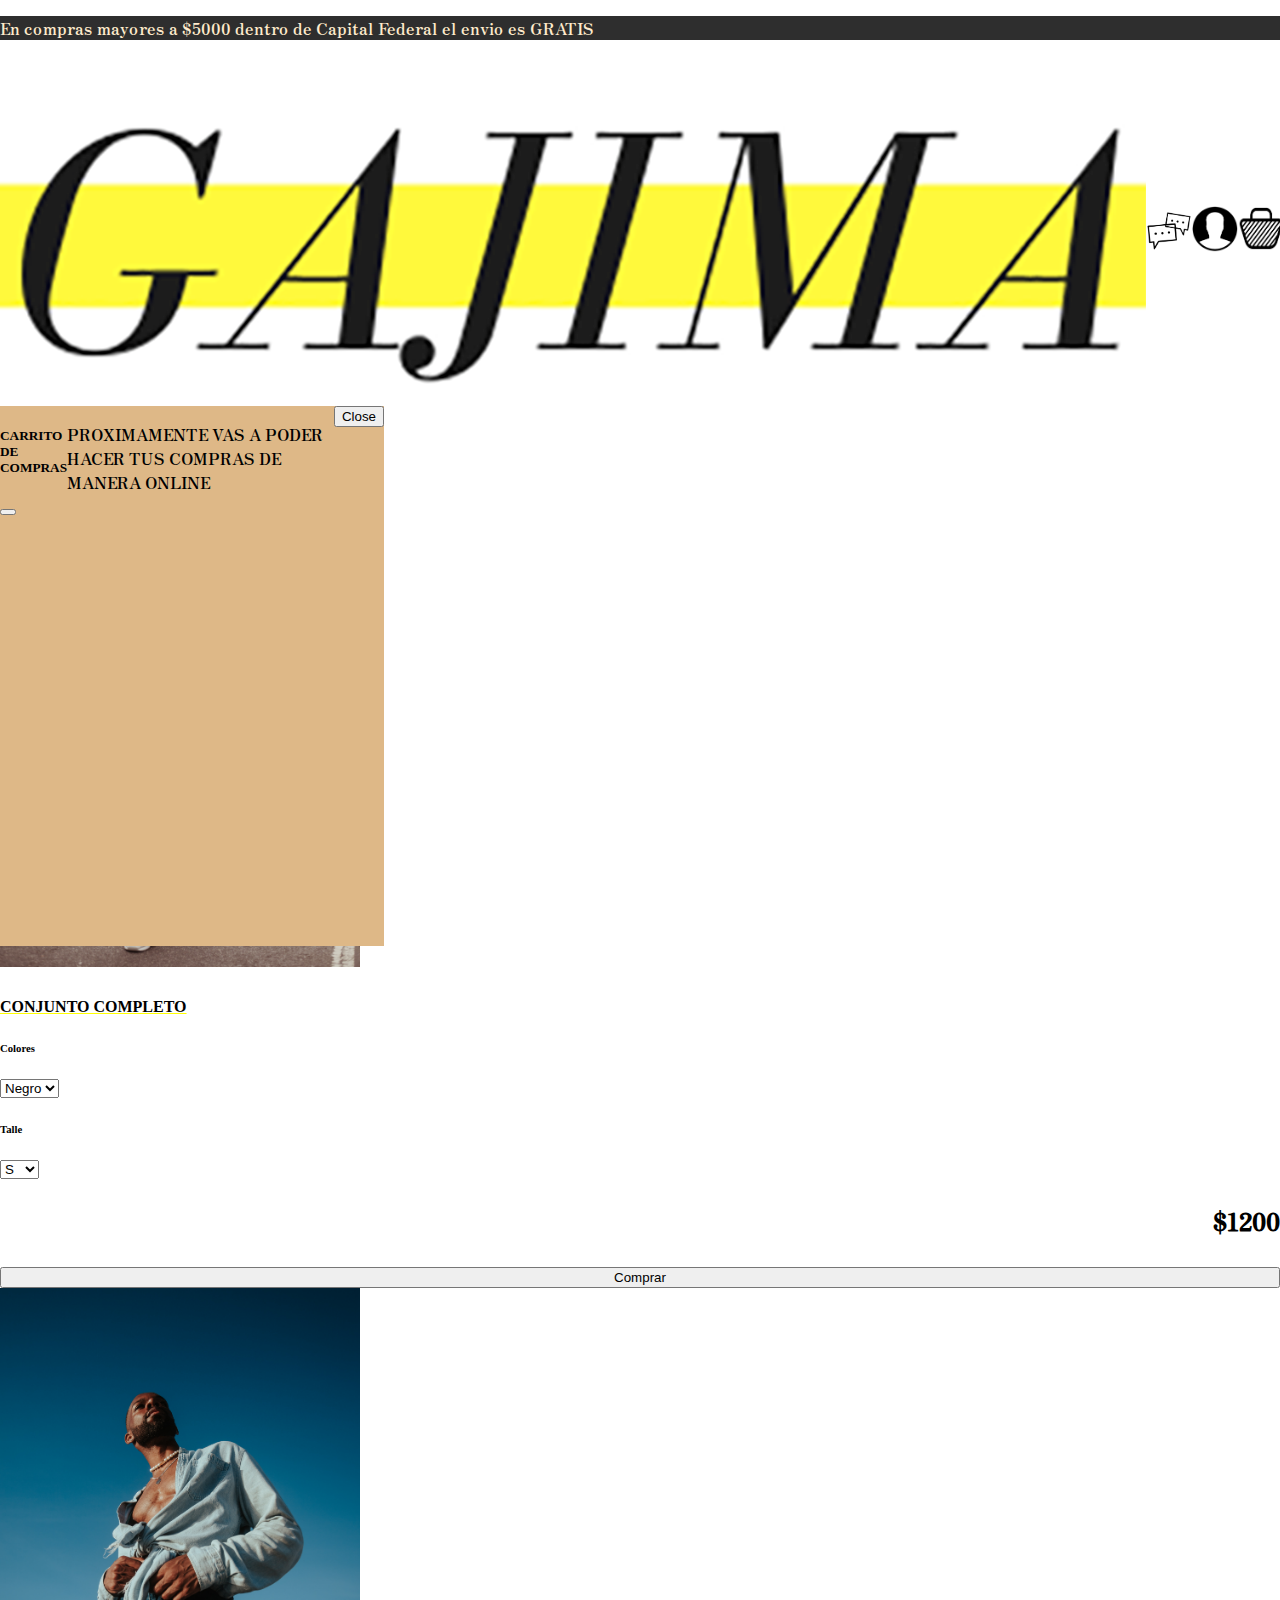
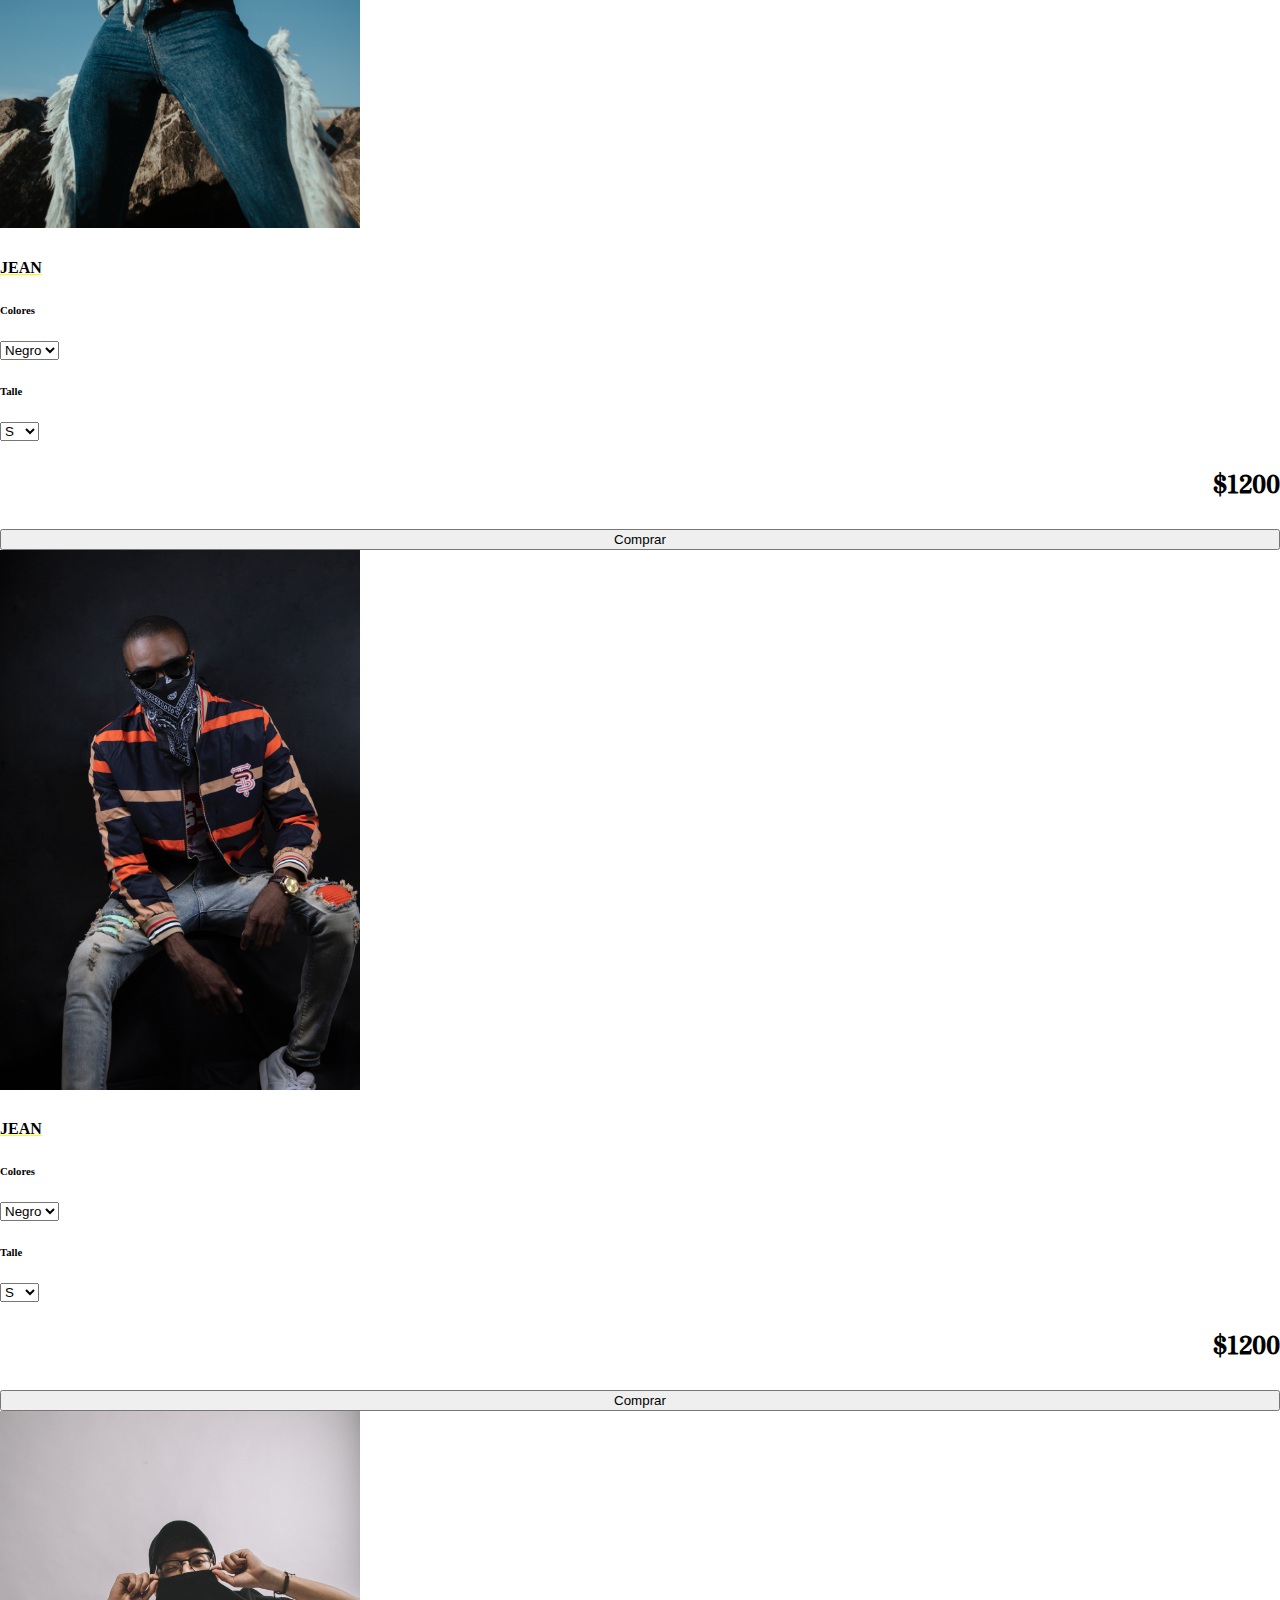
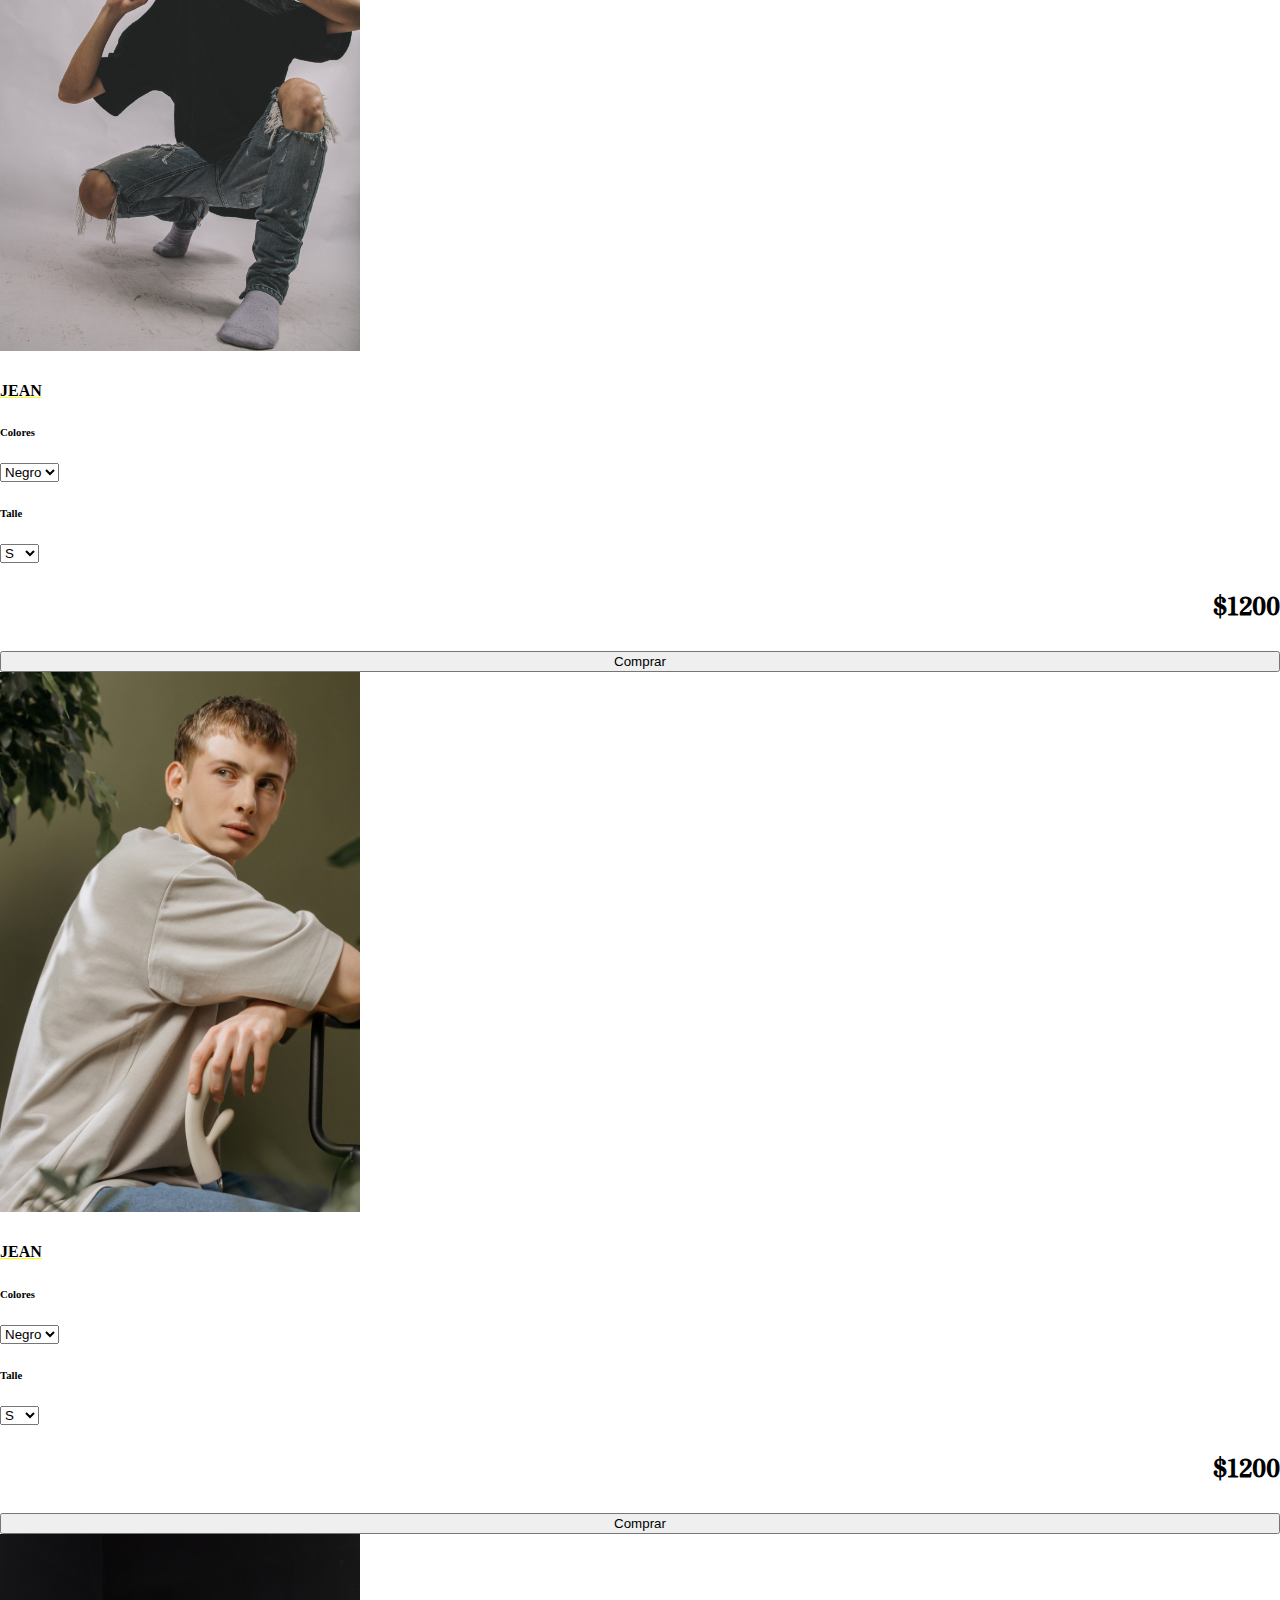
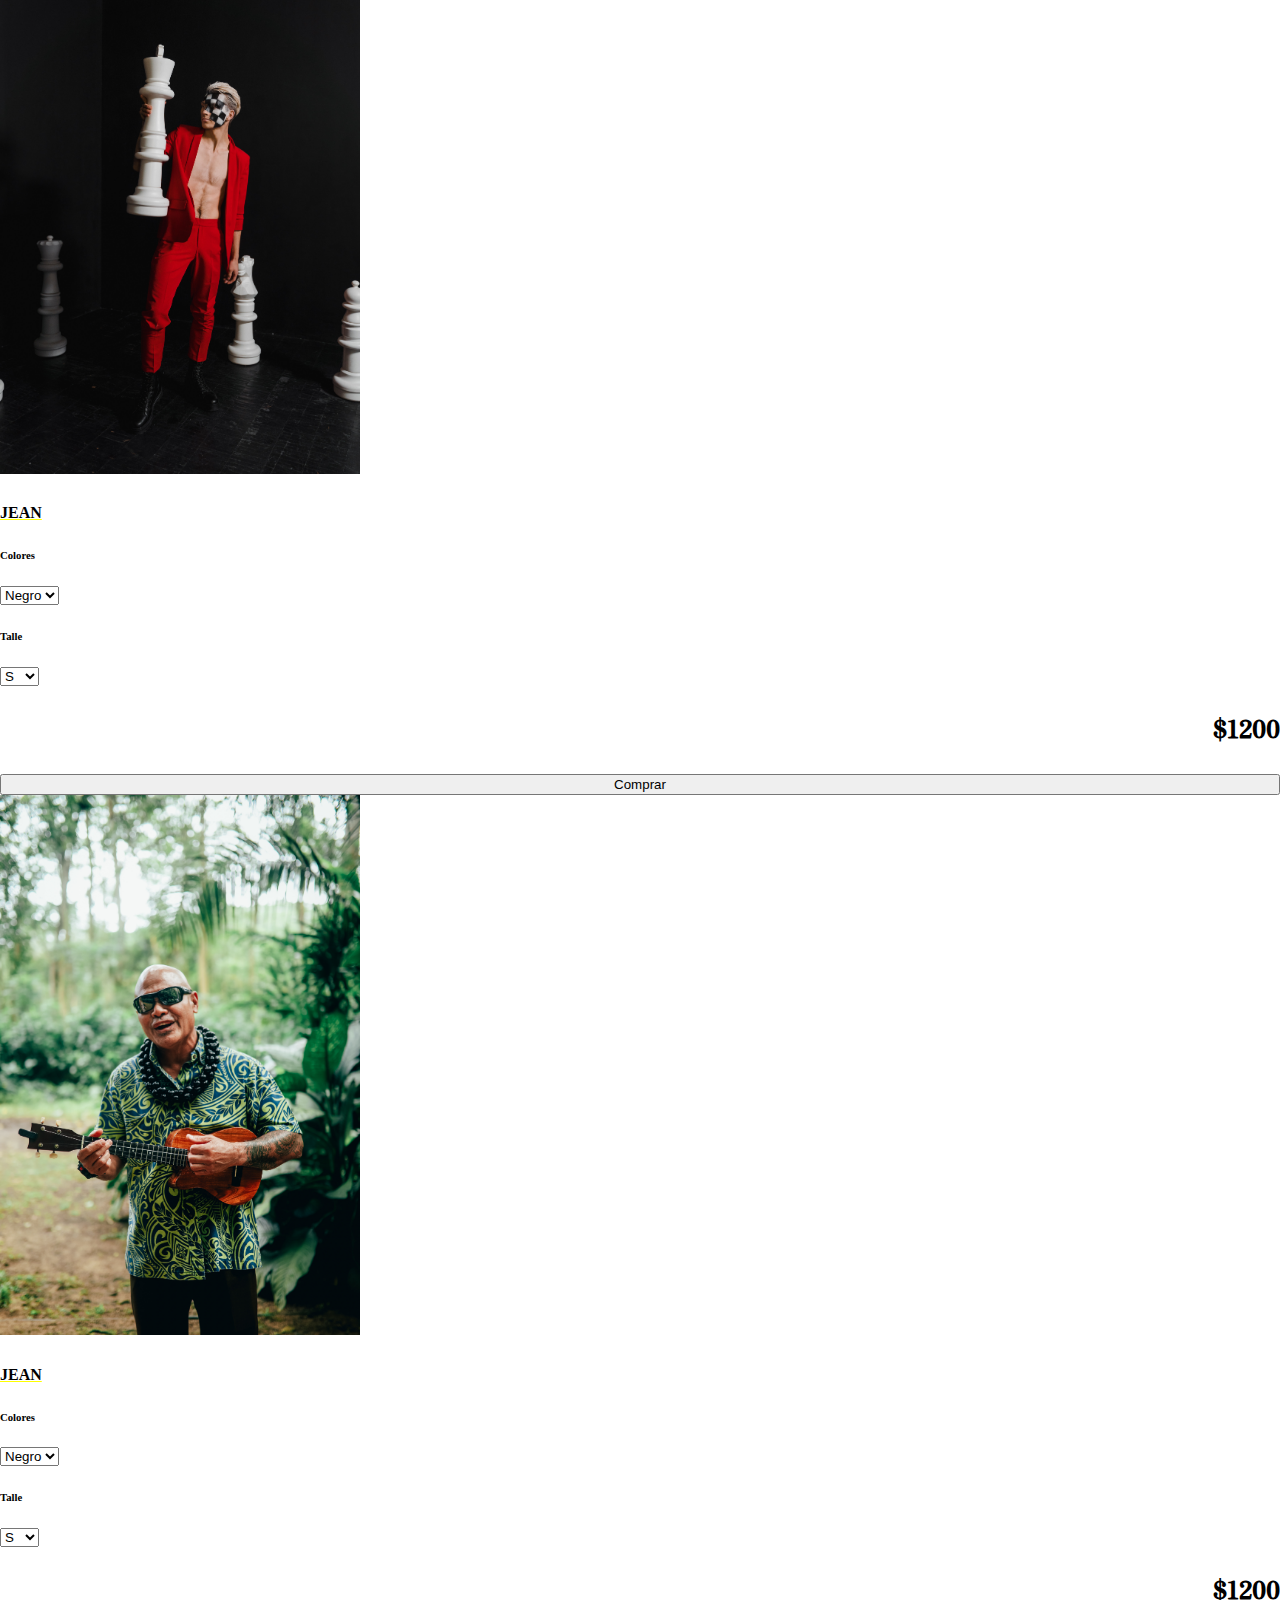
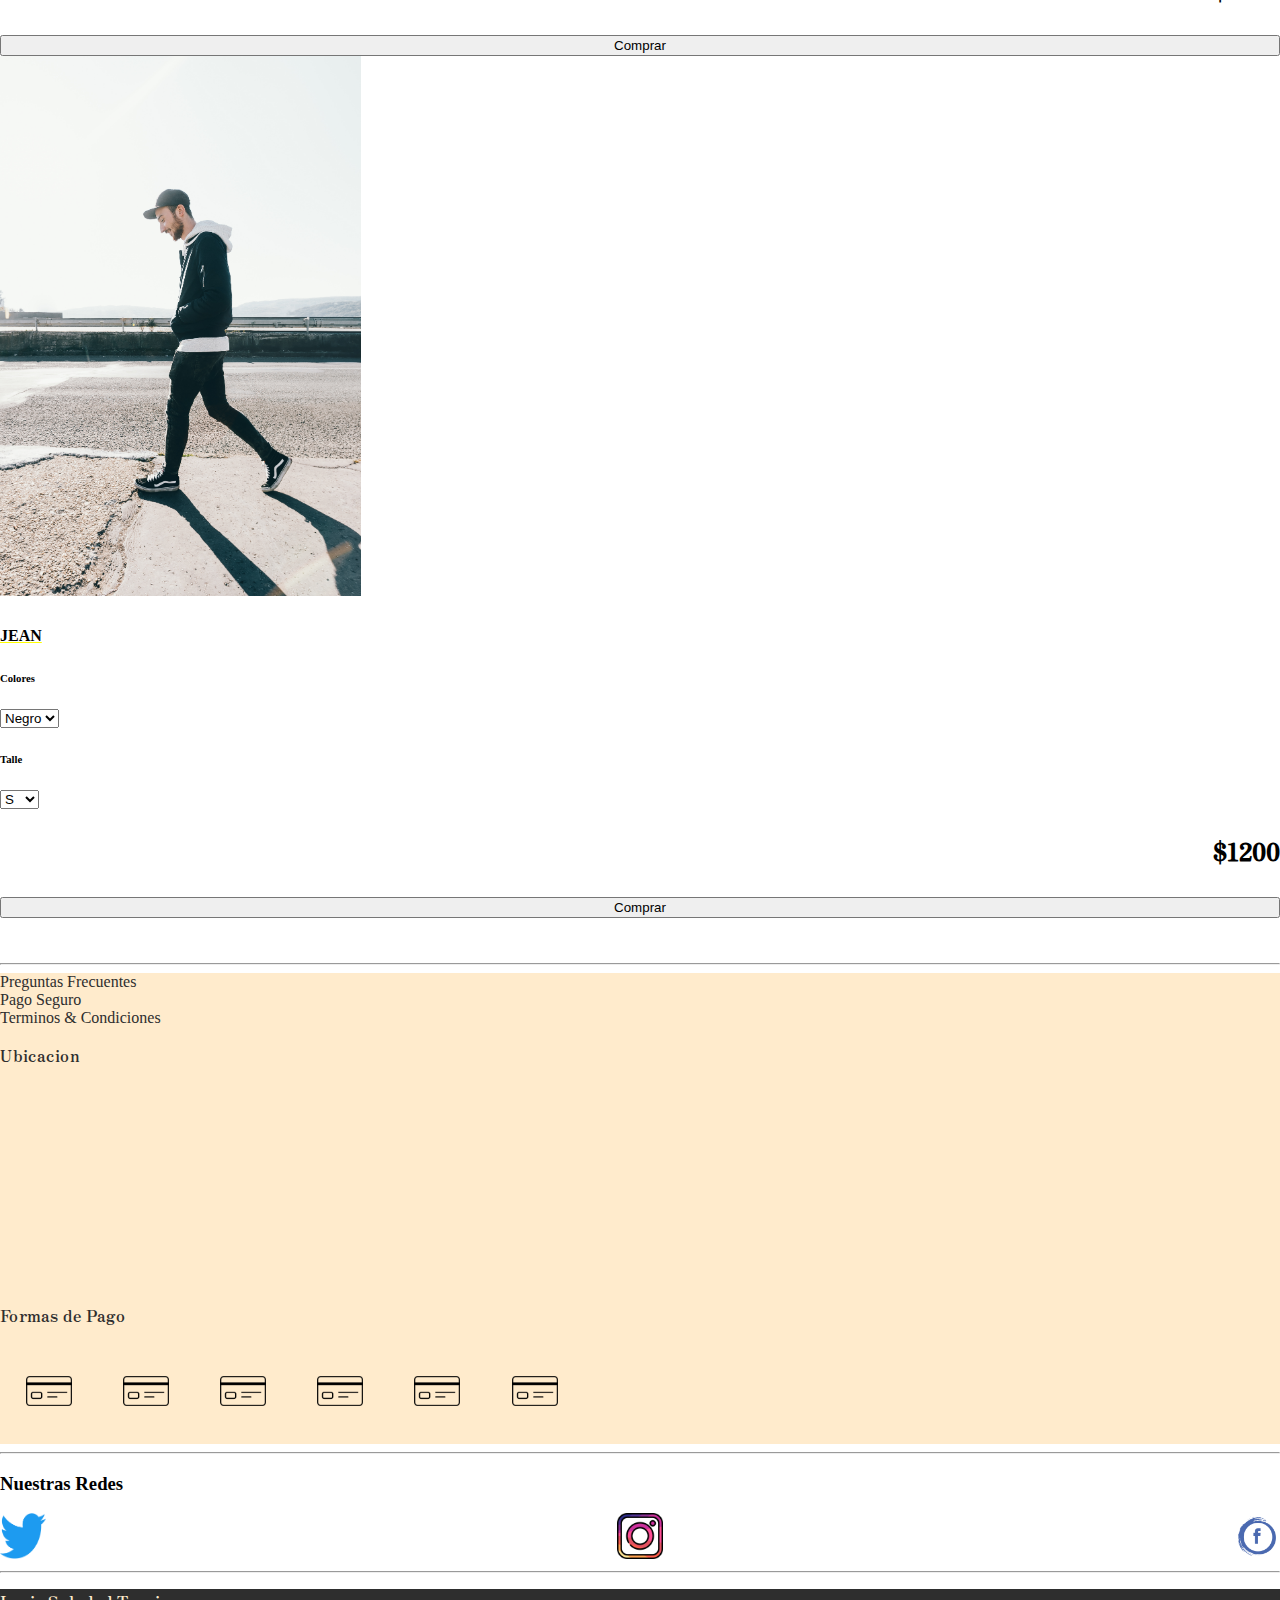
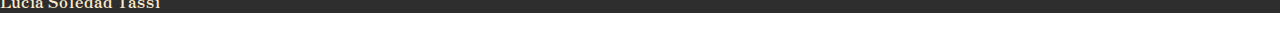
==== commit 7bc9b200: "agregue mailto y estilos al modal carrito" ====
--- a/hombre/hombre.html
+++ b/hombre/hombre.html
@@ -18,9 +18,9 @@
         <nav class="row principal">
             <img class="logo col-sm-12 col-md-9 col-lg-9" src="../imagenes/logo.png" alt="">
             <div class="menu col-sm-12 col-md-3 col-lg-3">
-                <img src="../imagenes/chat.png" alt="">
+                <a href="mailto:luly8608@gmail.com"><img src="../imagenes/chat.png" alt=""></a>
                 <img onclick="abreModal()" src="../imagenes/usuario.png" alt="">
-                <img src="../imagenes/canasto.png" alt="">
+                <img onclick="abreModalCarrito()" src="../imagenes/canasto.png" alt="">
             </div>    
         </nav>
     </header>  
@@ -36,7 +36,9 @@
                     <input type="email" placeholder="Mail"> <br>
                     <input type="password" placeholder="Password">
                 </form>
-                <p>Aun no tenes Usuario? <a href="#">REGISTRATE AHORA</a></p>
+                <footer></footer>
+                    <p>Aun no tenes Usuario? <a href="#">REGISTRATE AHORA</a></p>
+                </footer>
             </div>
             <div class="modal-footer partes">
             <input class="btn btnusuario" type="button" value="ENVIAR">
@@ -45,6 +47,23 @@
         </div>
         </div>
     </div>
+    <!--MODAL CARRITO-->
+    <div class="modal" id="carrito" tabindex="-1">
+        <div class="modal-dialog">
+          <div class="modal-content">
+            <div class="modal-header">
+              <h5 class="modal-title">CARRITO DE COMPRAS</h5>
+              <button onclick="cierraModalCarrito()" type="button" class="btn-close" data-bs-dismiss="modal" aria-label="Close"></button>
+            </div>
+            <div class="modal-body">
+              <p>PROXIMAMENTE VAS A PODER HACER TUS COMPRAS DE MANERA ONLINE</p>
+            </div>
+            <div class="modal-footer">
+              <button onclick="cierraModalCarrito()" type="button" class="btn btn-secondary" data-bs-dismiss="modal">Close</button>
+            </div>
+          </div>
+        </div>
+      </div>
     <!--FILTROS-->
     <div class="container">
         <button type="button" class="btn botonFiltro btn-outline-danger">Filtros</button>
--- a/hombre/hombre.css
+++ b/hombre/hombre.css
@@ -1,3 +1,4 @@
+@import url('https://fonts.googleapis.com/css2?family=Zen+Antique&display=swap');
 *{
     box-sizing: border-box;
 }
@@ -33,8 +34,11 @@
                 /*MODAL USUARIO*/
 .modal{
     background-color: rgba(128, 128, 128, .3);
-}
-body .formulario{
+    justify-content: center;
+    align-items: center;
+    position: fixed;
+}
+body .modal-content{
     background-color: hsl(34, 57%, 70%);
     width: 30vw;
     height: 60vh;
@@ -56,6 +60,8 @@
 }
 .formulario .partes input, p{
     align-items: center;
+    font-family: 'Zen Antique', serif;
+
 }
 .partes .btnusuario{
     display: block;
@@ -68,9 +74,13 @@
     font-size: .8rem;
     margin-top: 1.5rem;
     margin-bottom: 0;
+    font-family: 'Zen Antique', serif;
+
 }
 .cuadro h5{
     font-size: 1rem;
+    font-family: 'Zen Antique', serif;
+
 }
 /*ARTICULOS A LA VENTA IMAGENES*/
 article img{
@@ -95,7 +105,7 @@
 .precio p{
     font-size: 1.5rem;
     font-weight: bold;
-
+    font-family: 'Zen Antique', serif;
 }
 .articulos .card:hover .precio{
     justify-content: center;
@@ -185,4 +195,7 @@
         justify-self: center;
         overflow: auto
     }
+    .card-body {
+        width: 100%;
+    }
 }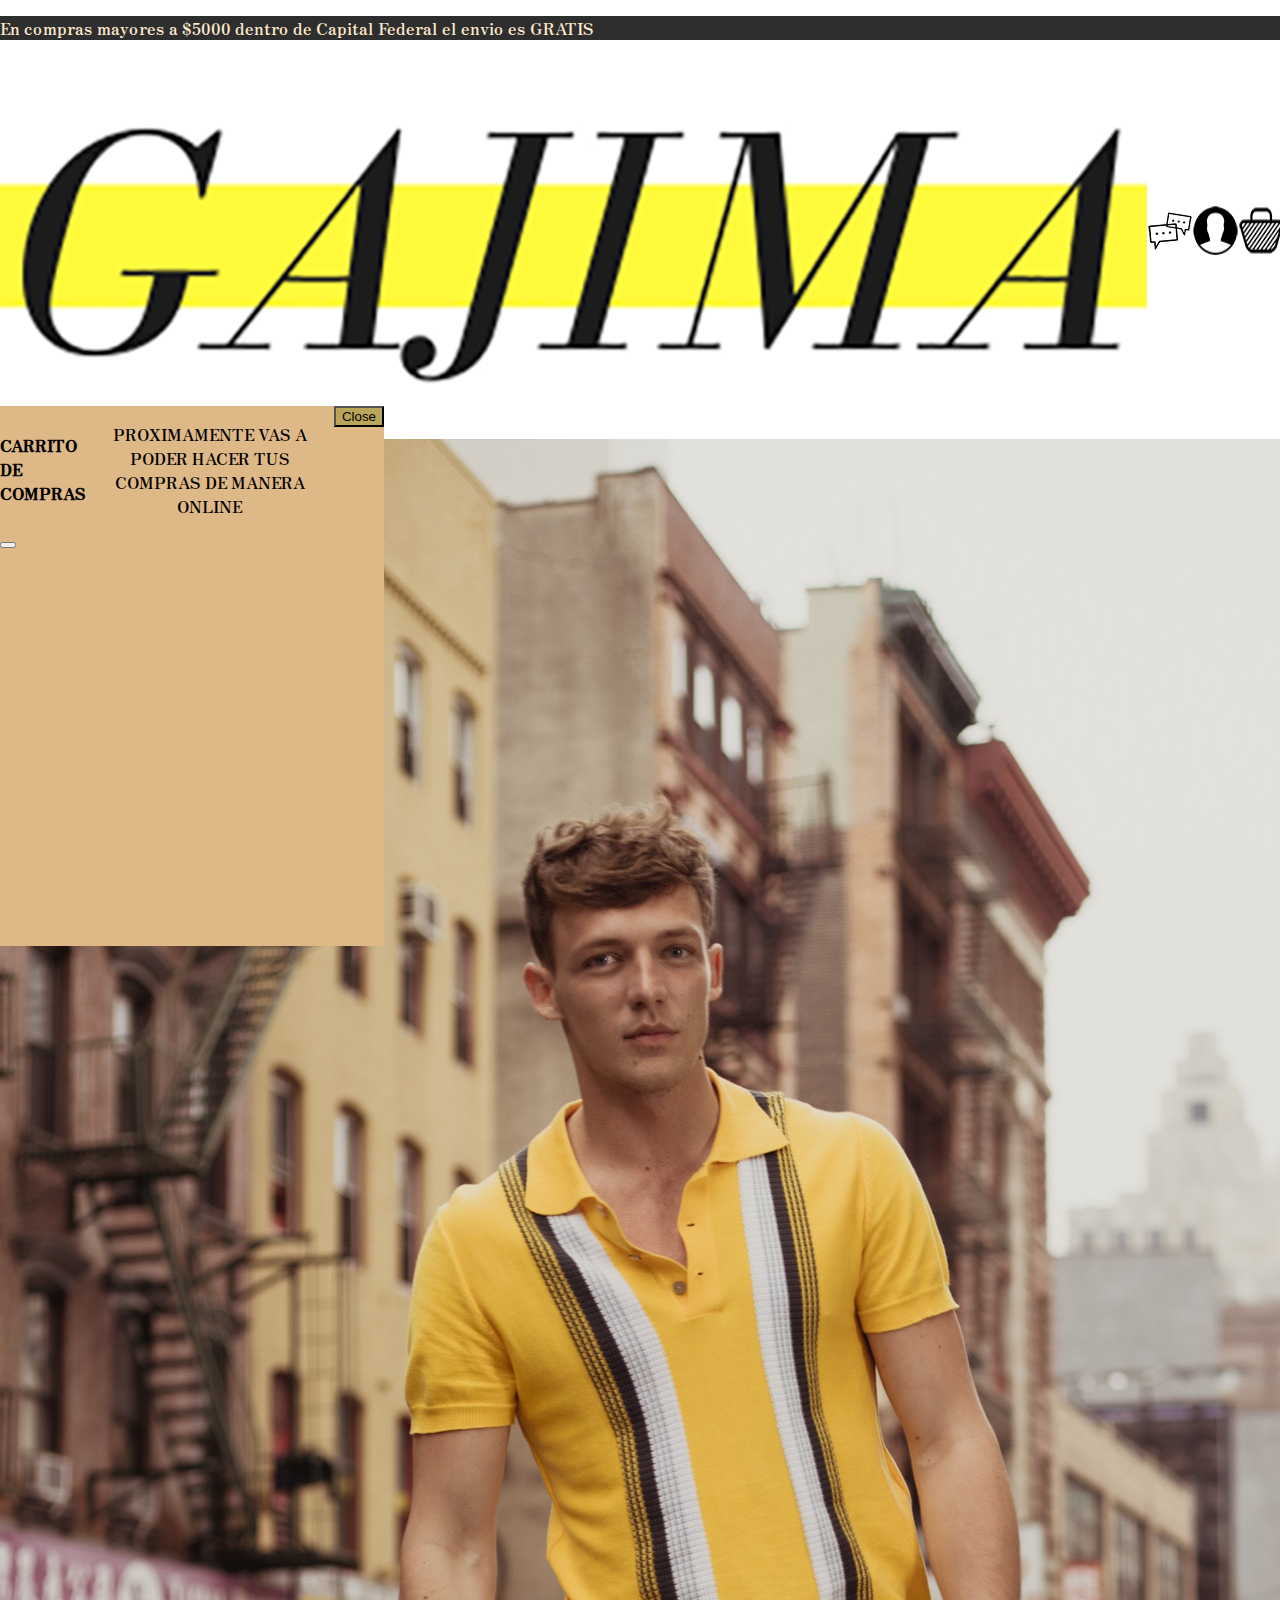
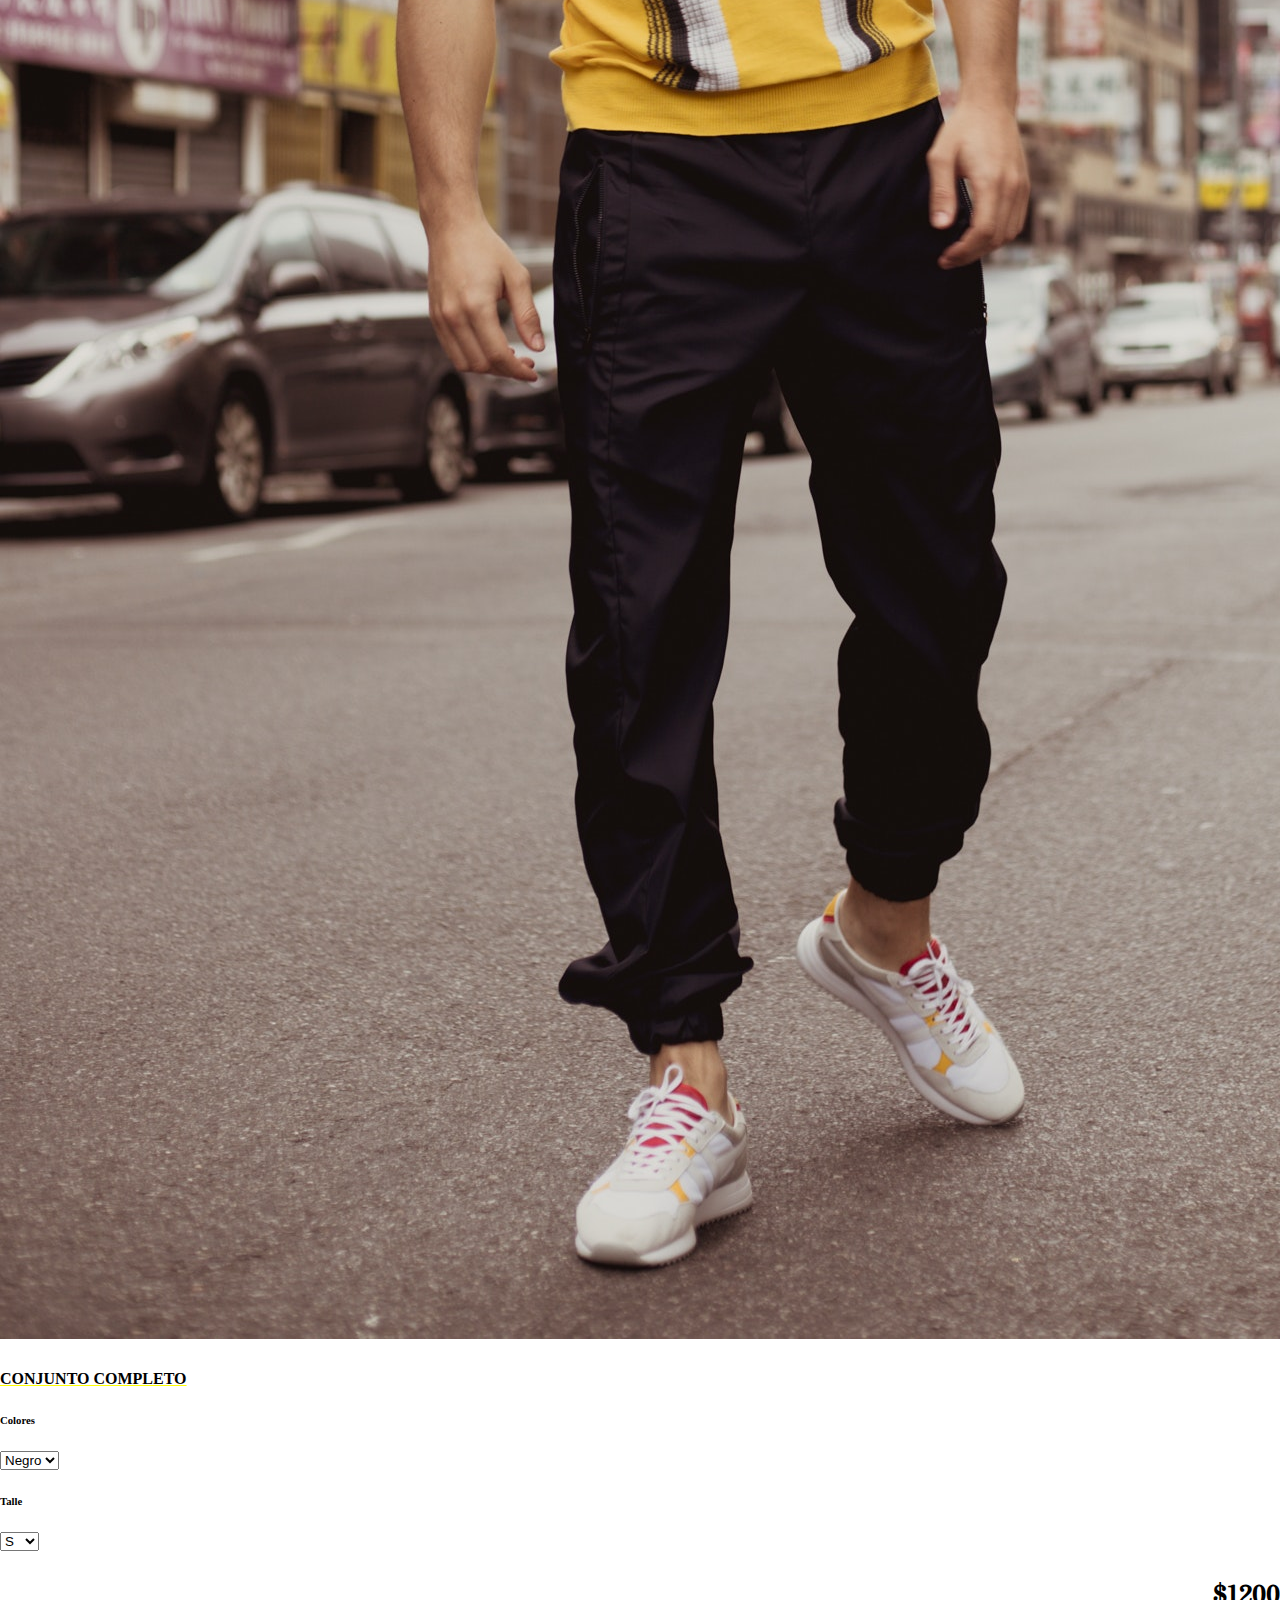
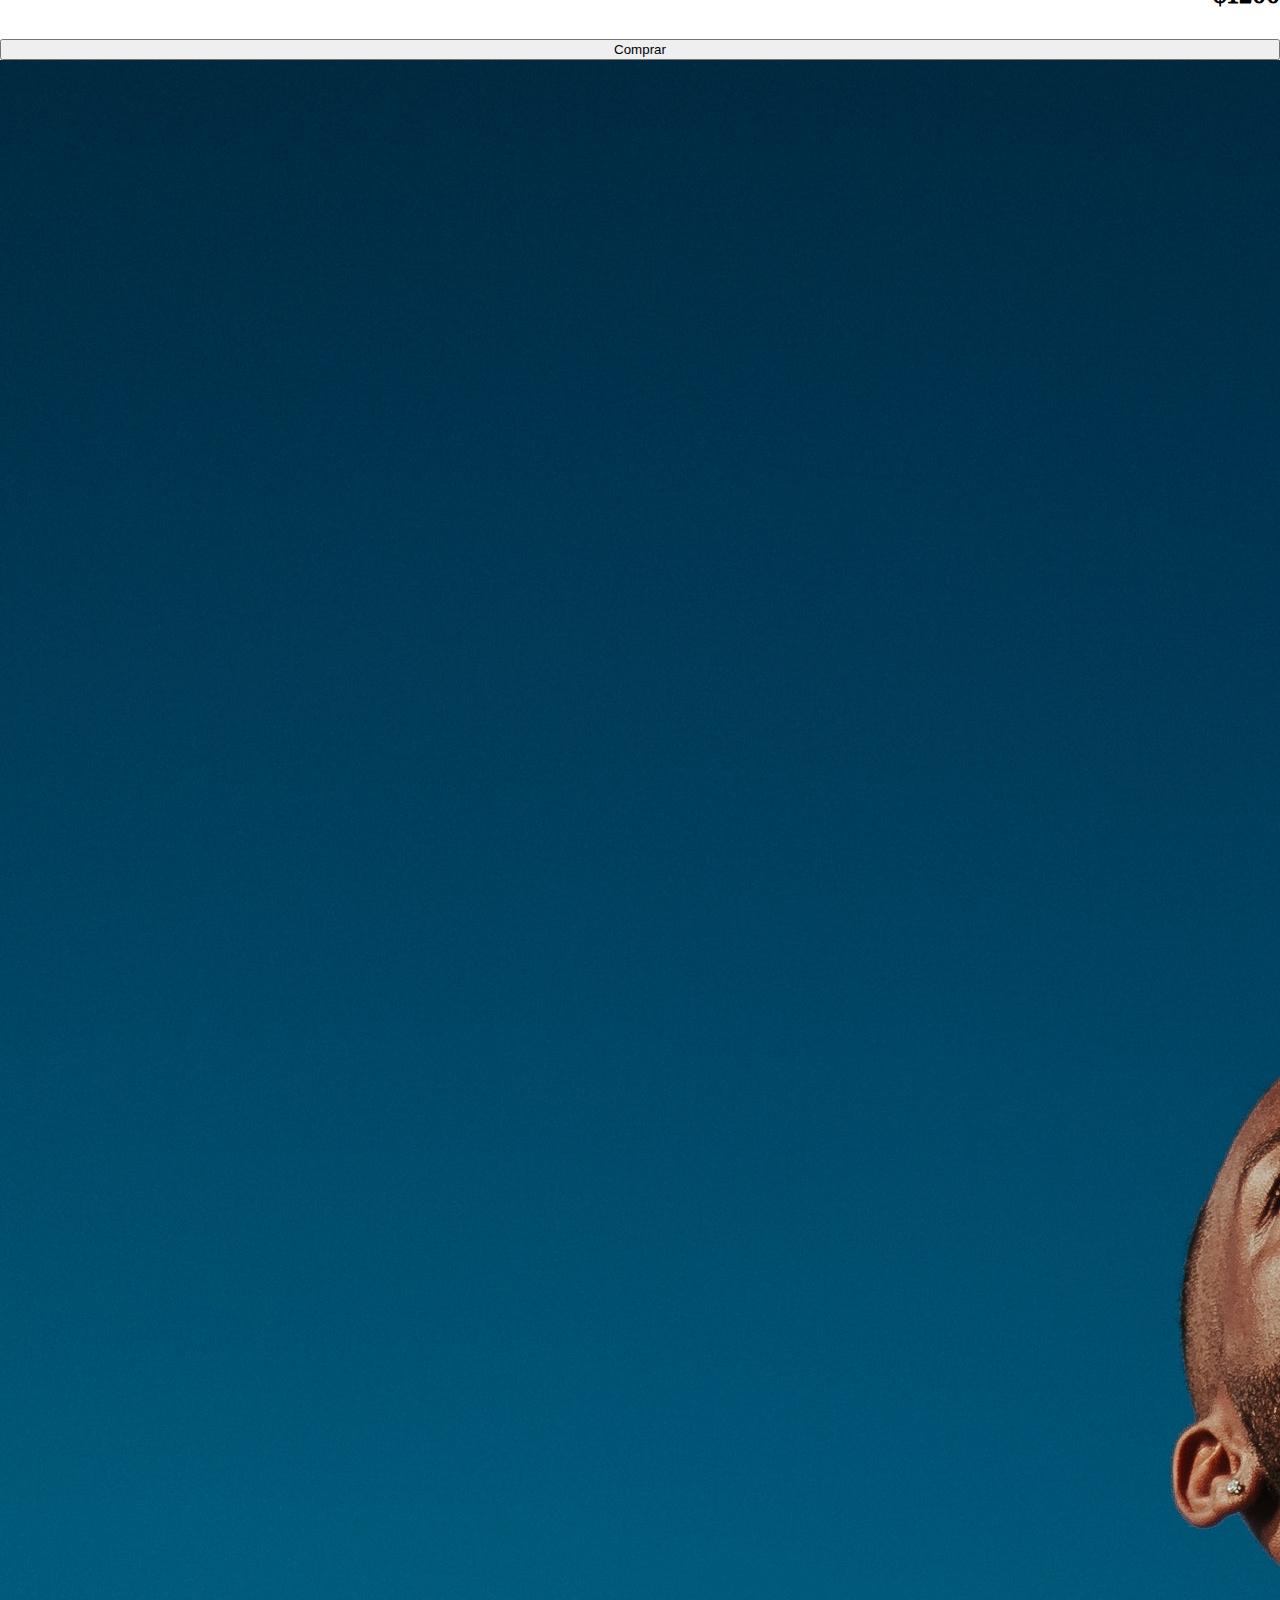
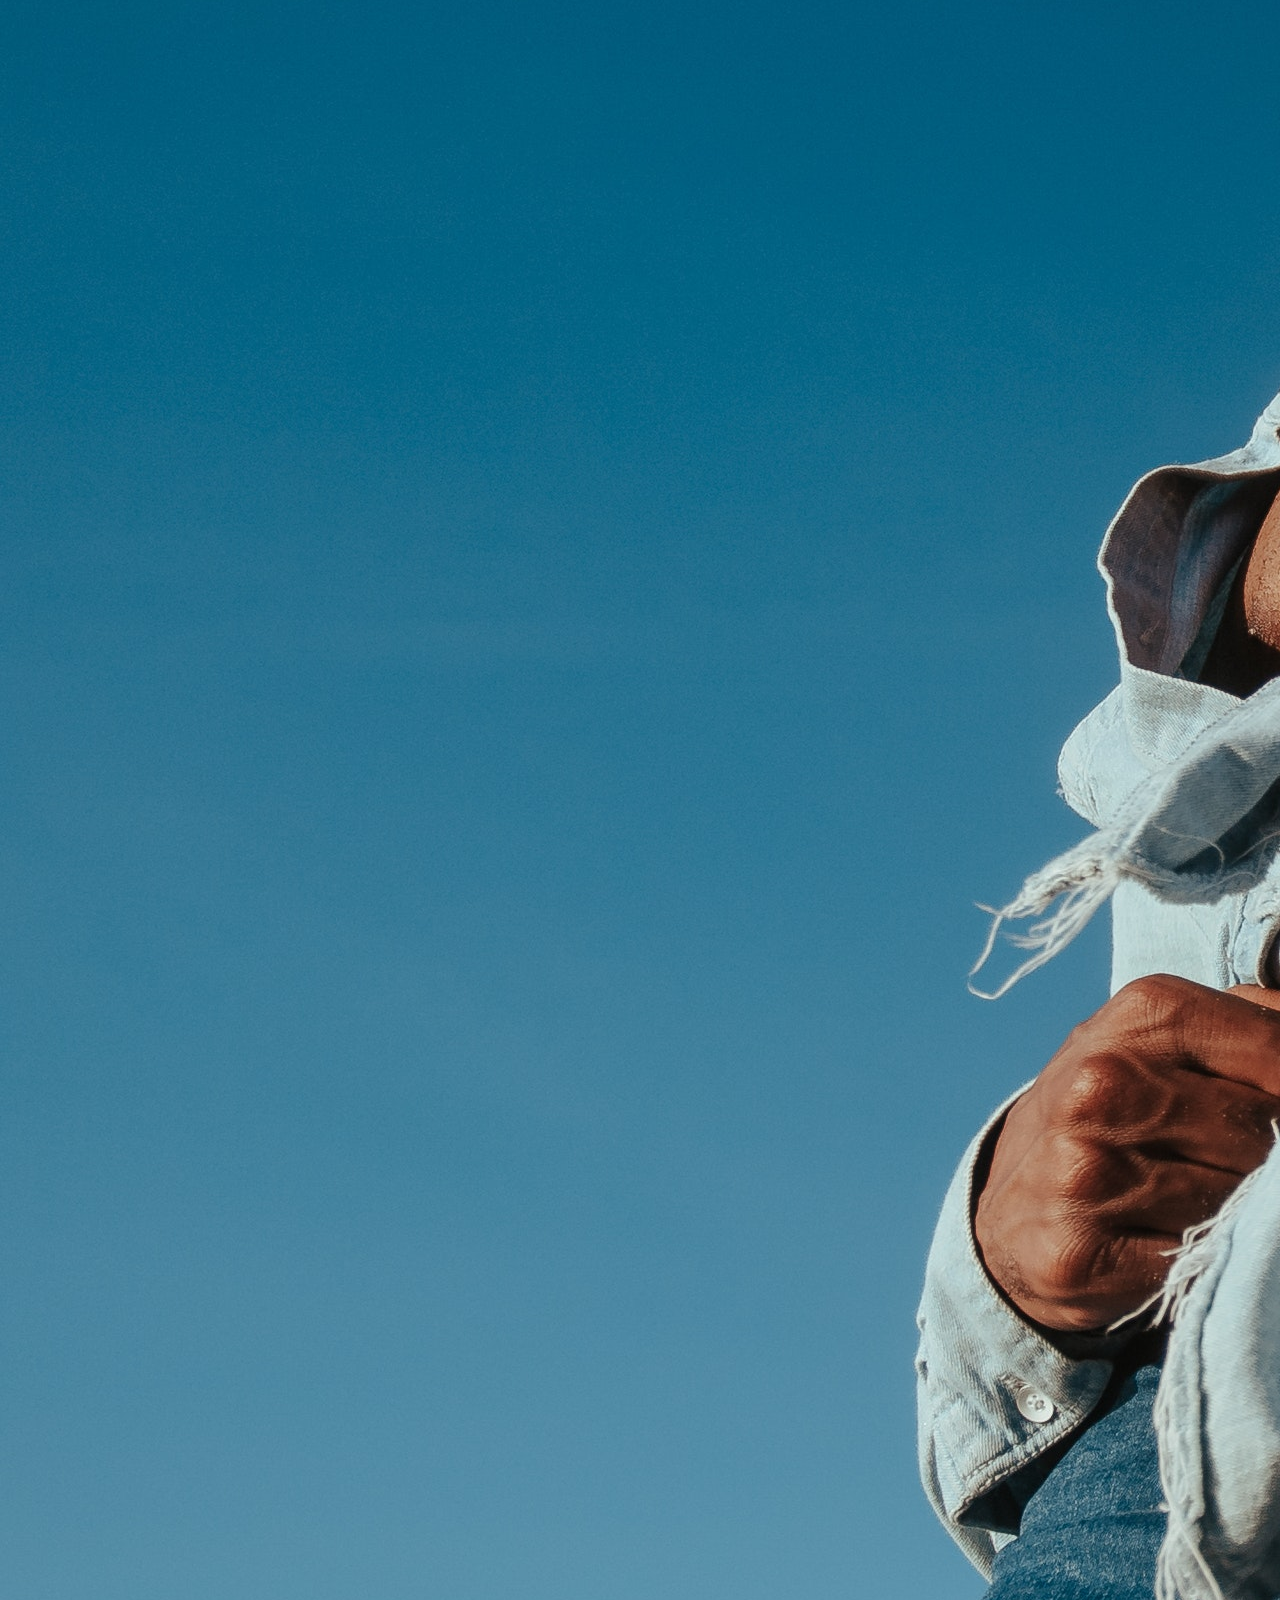
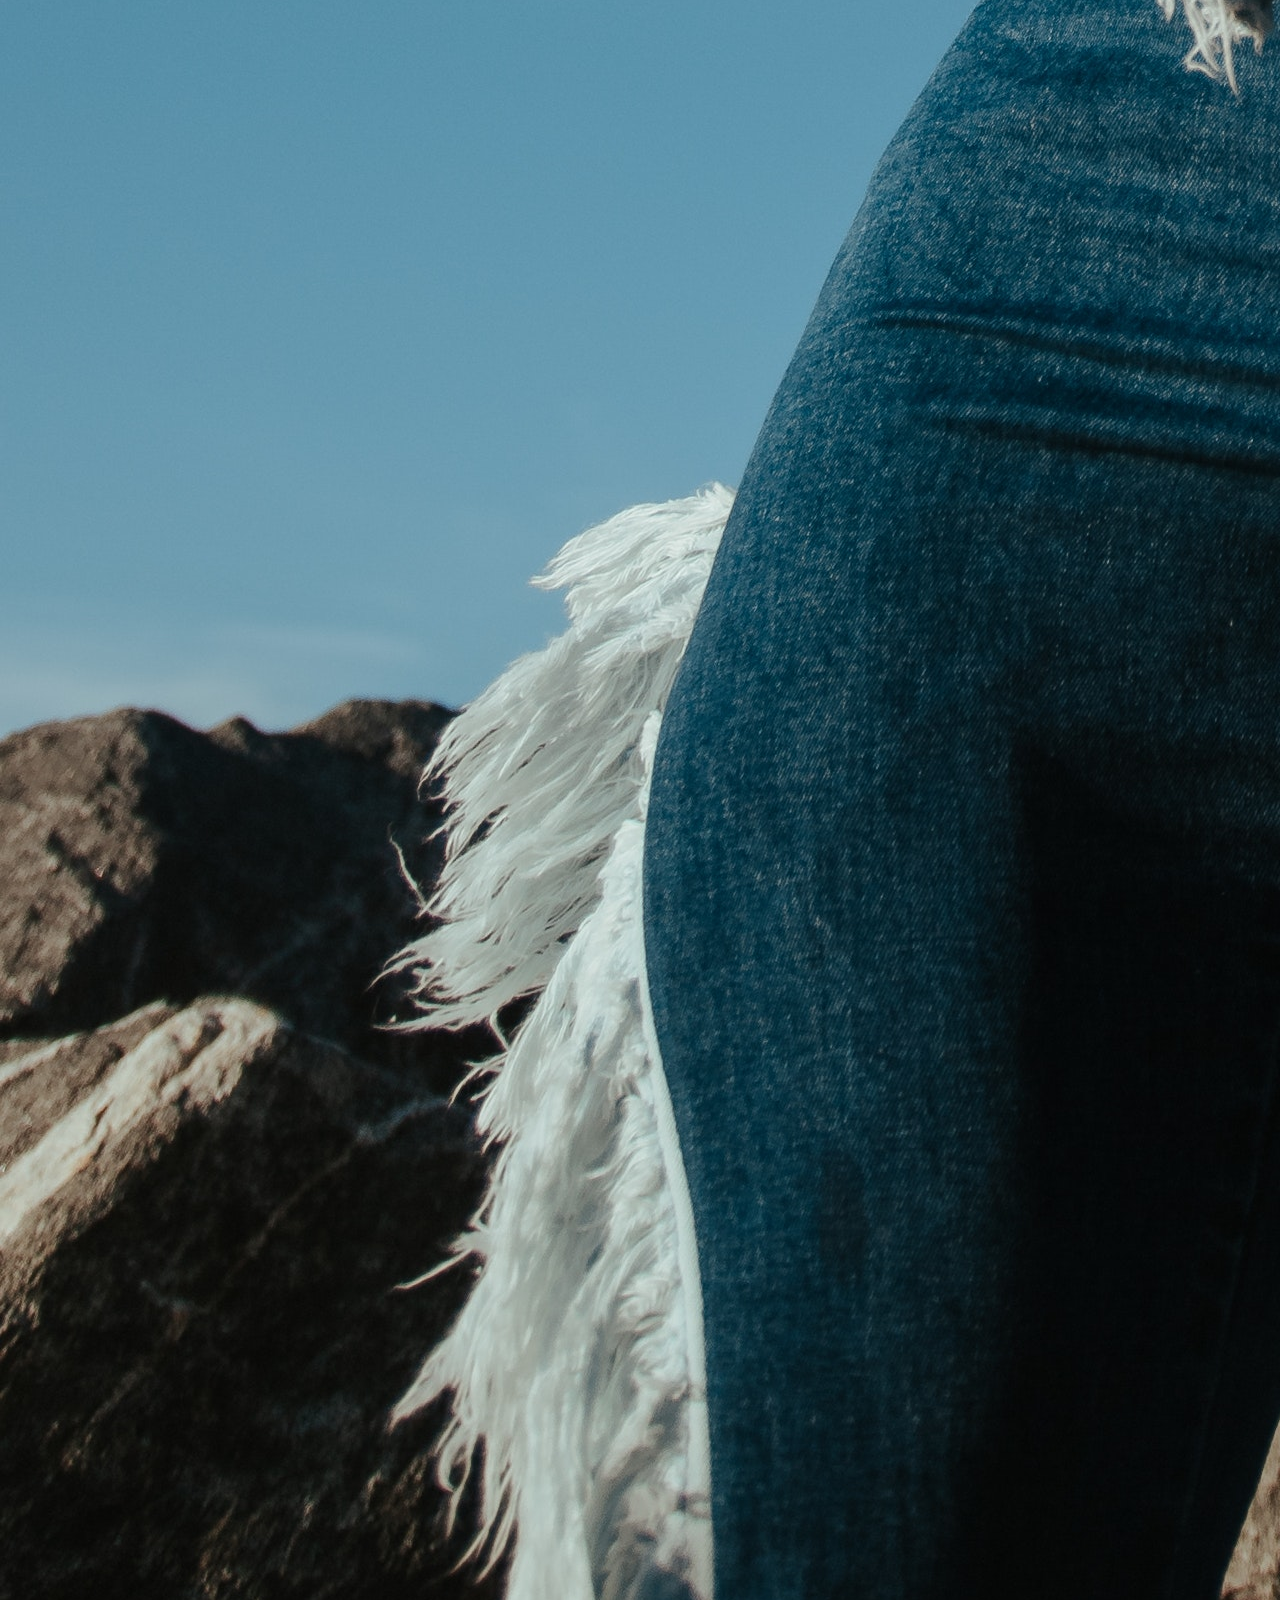
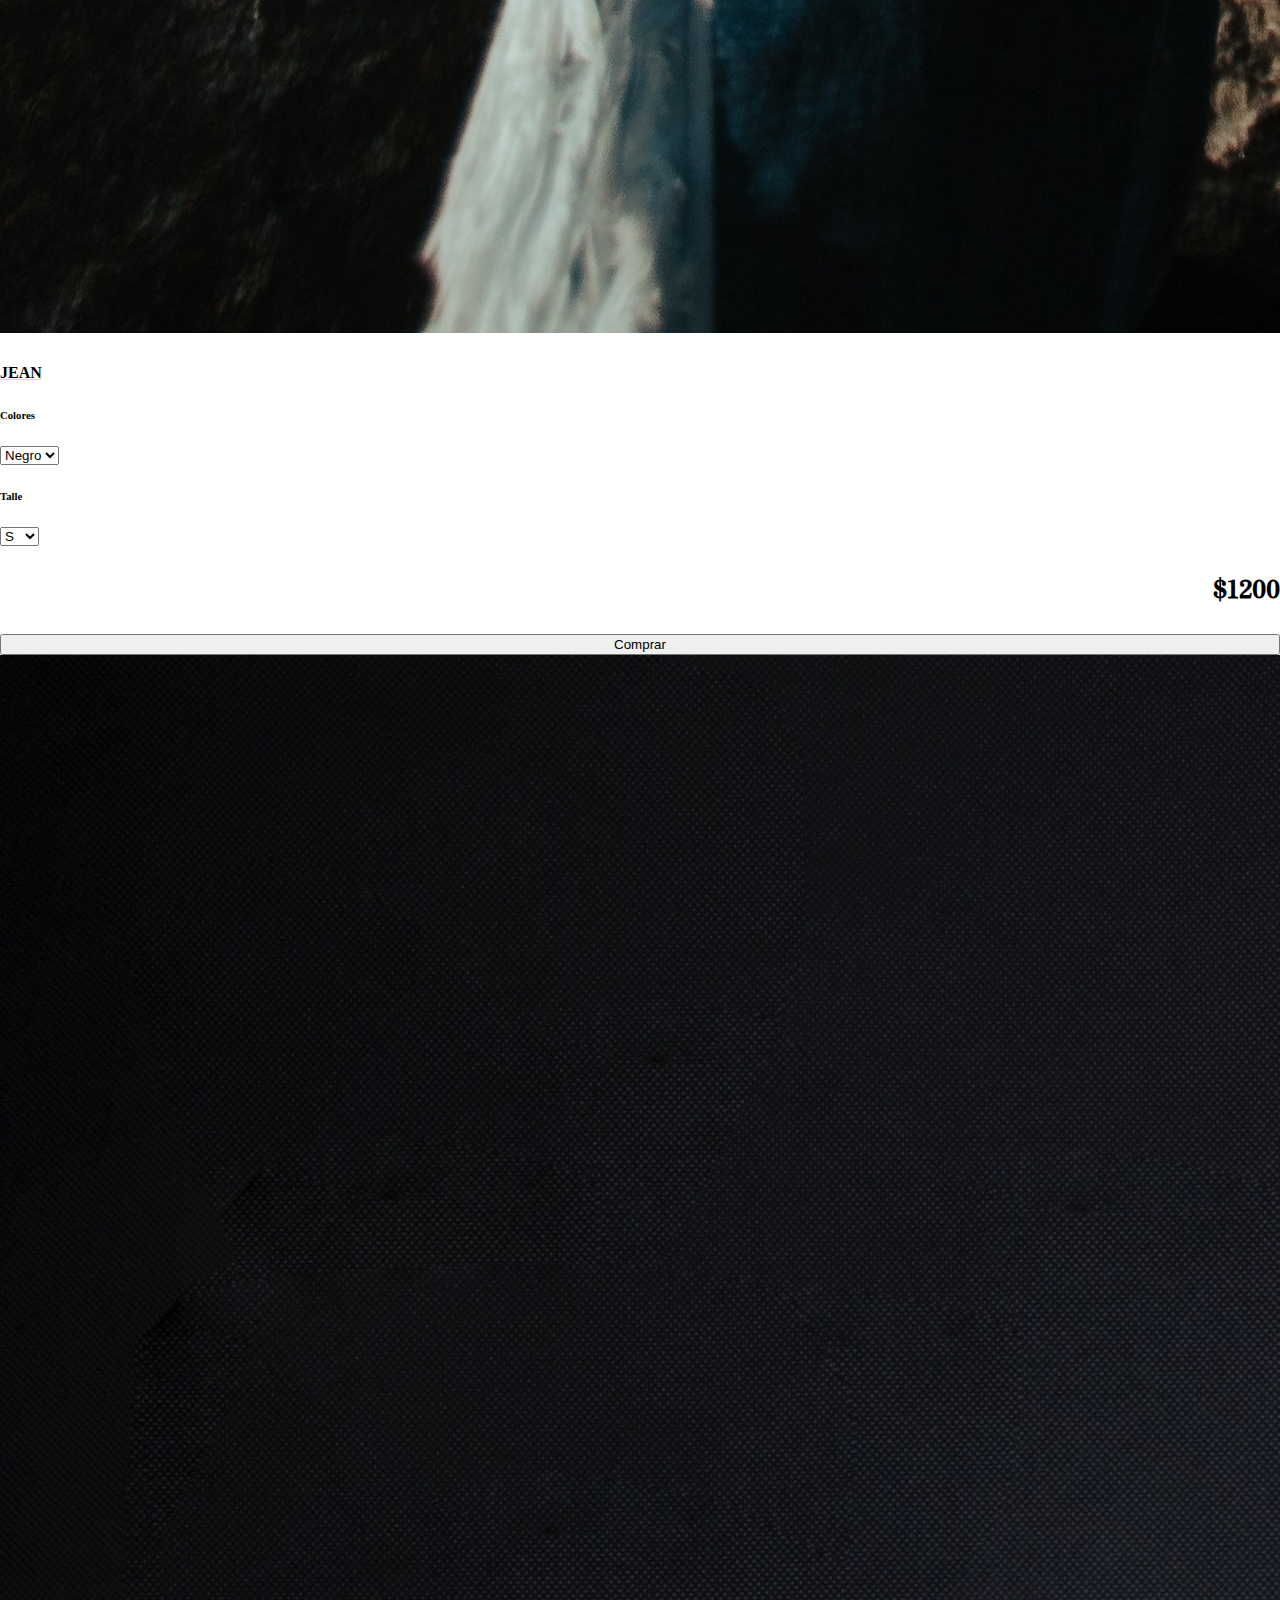
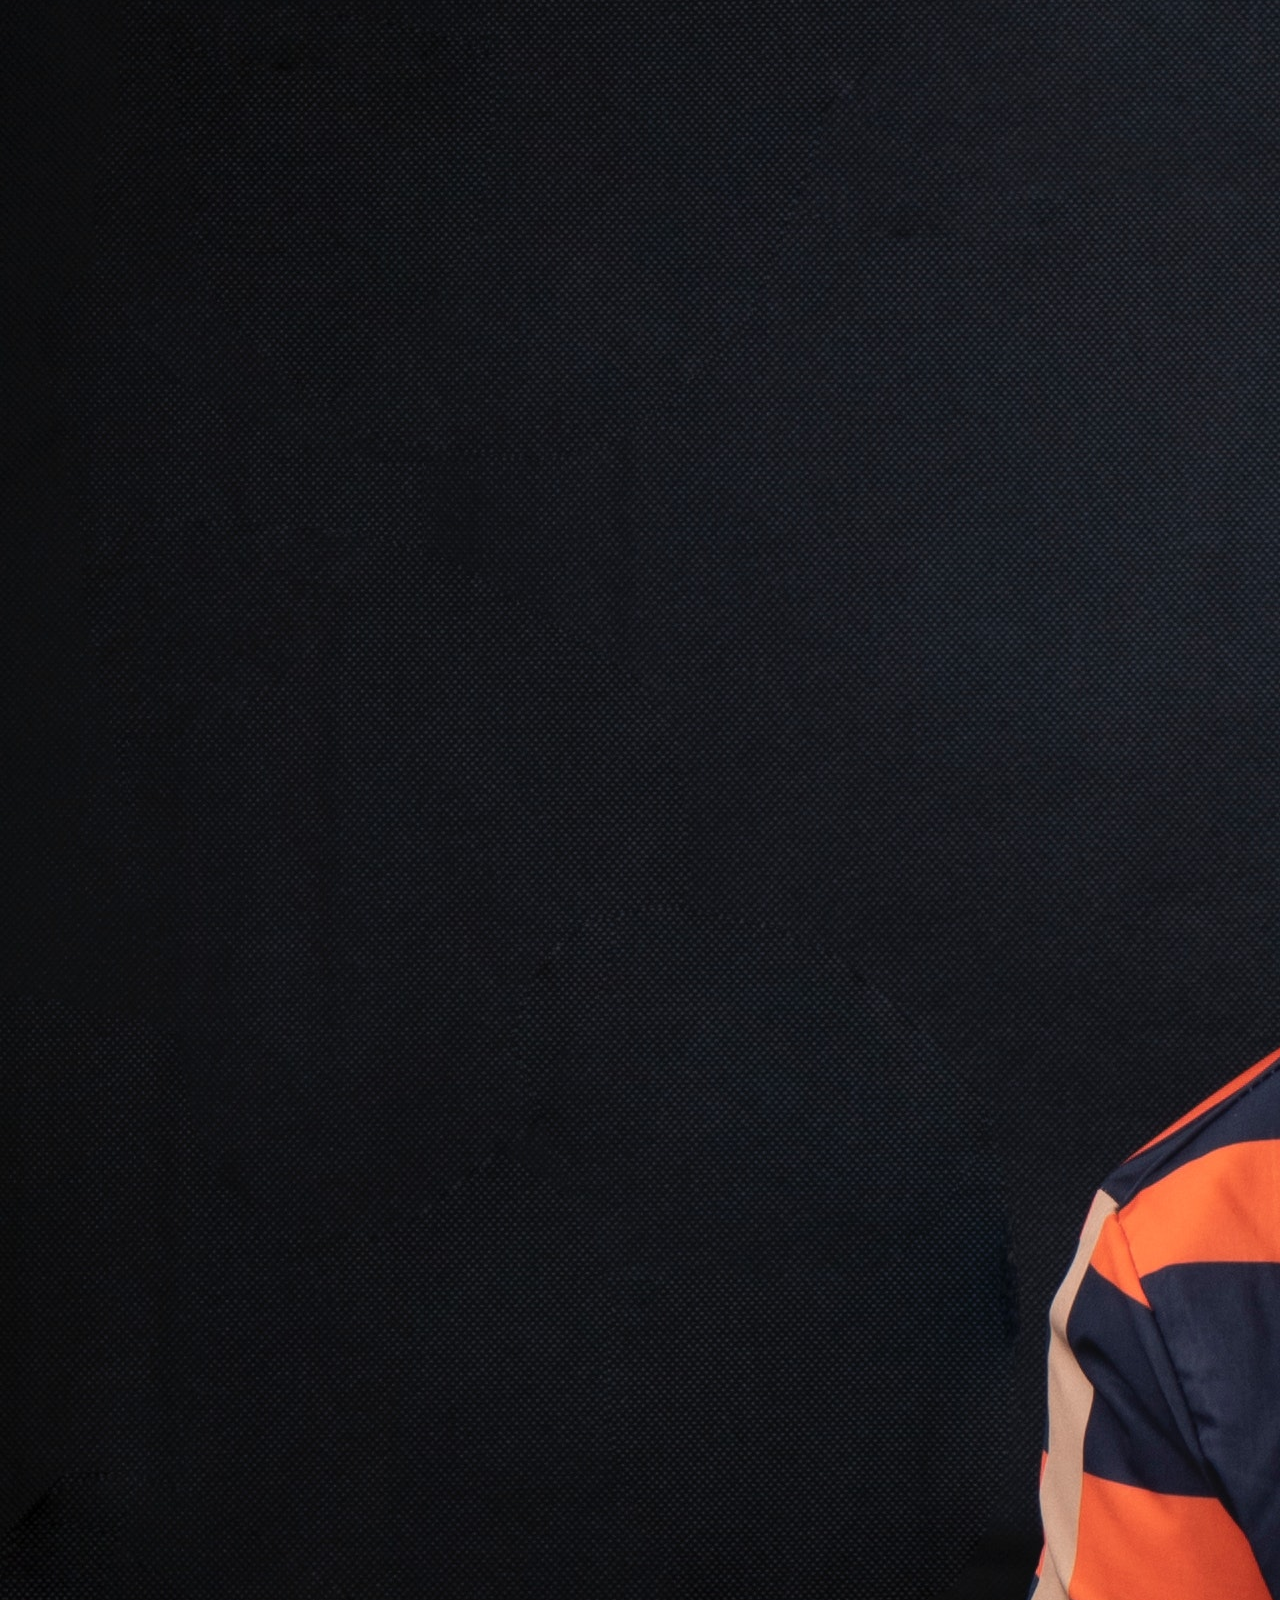
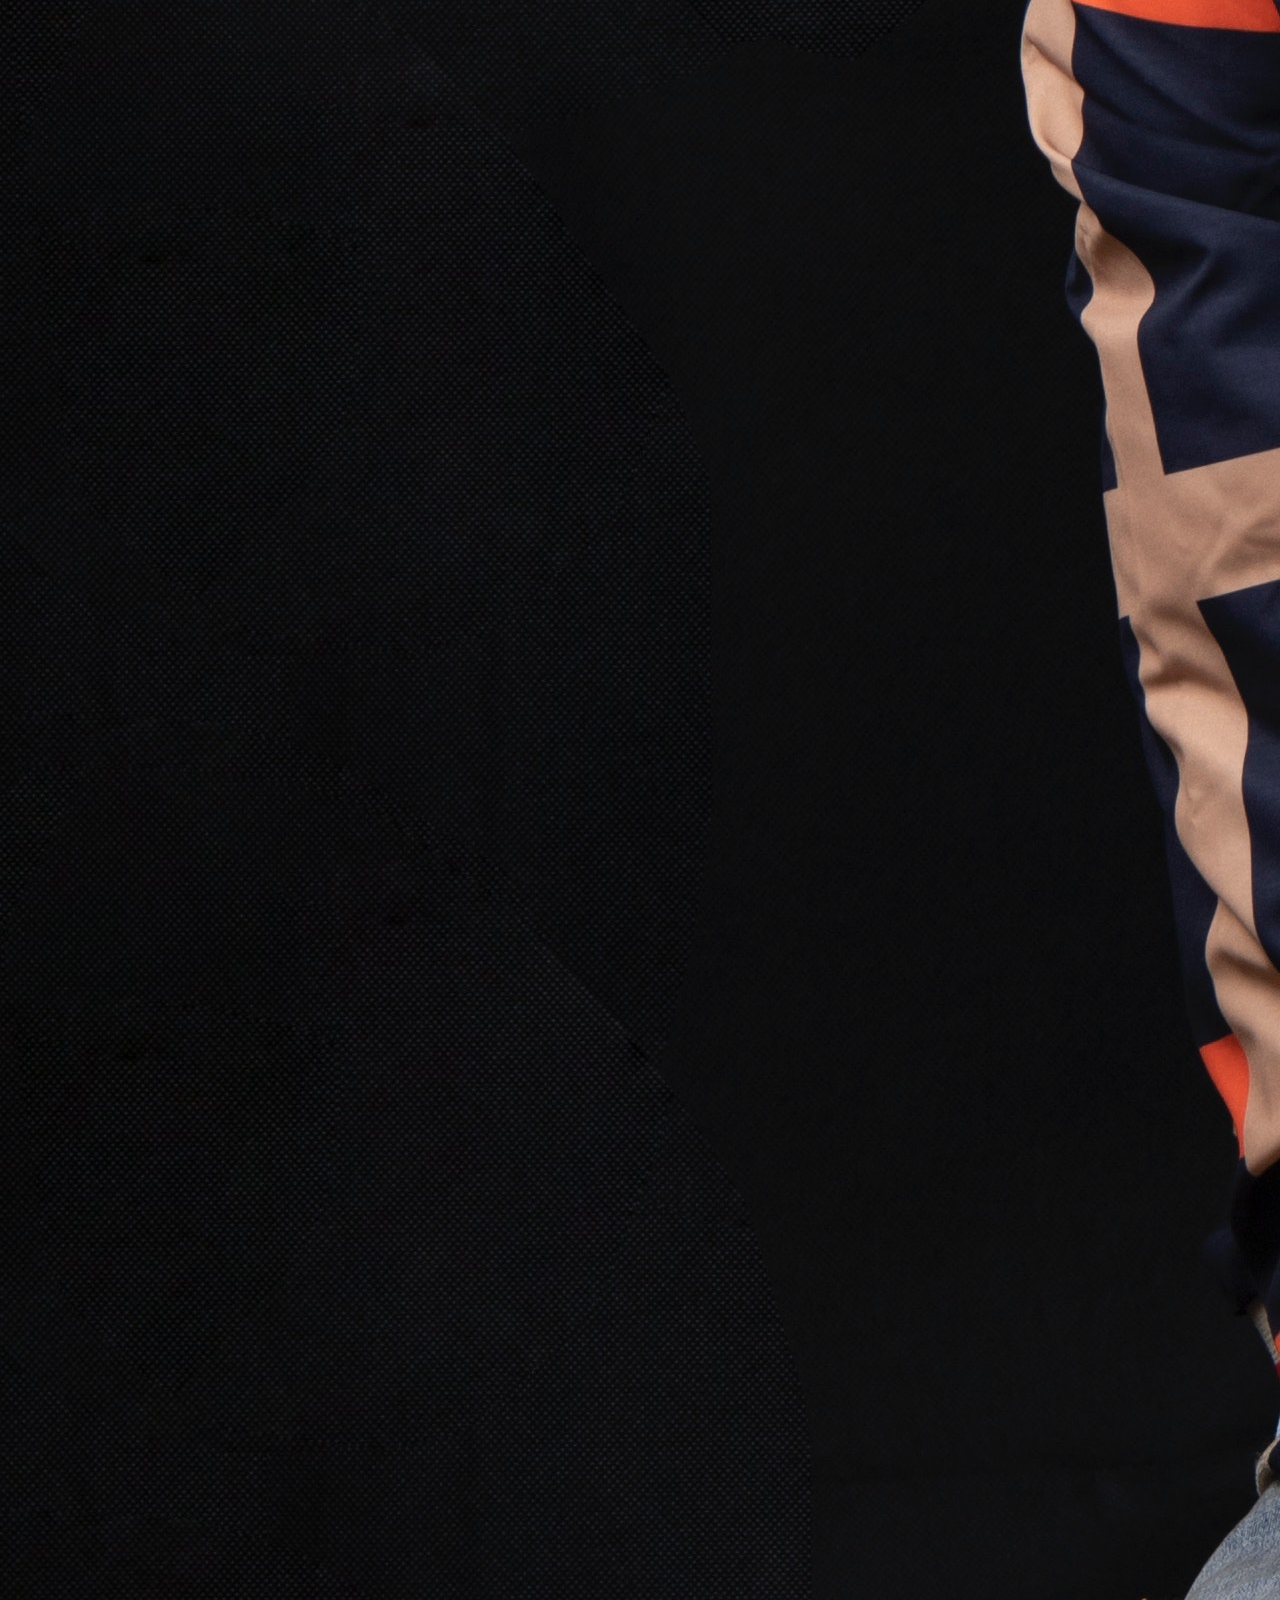
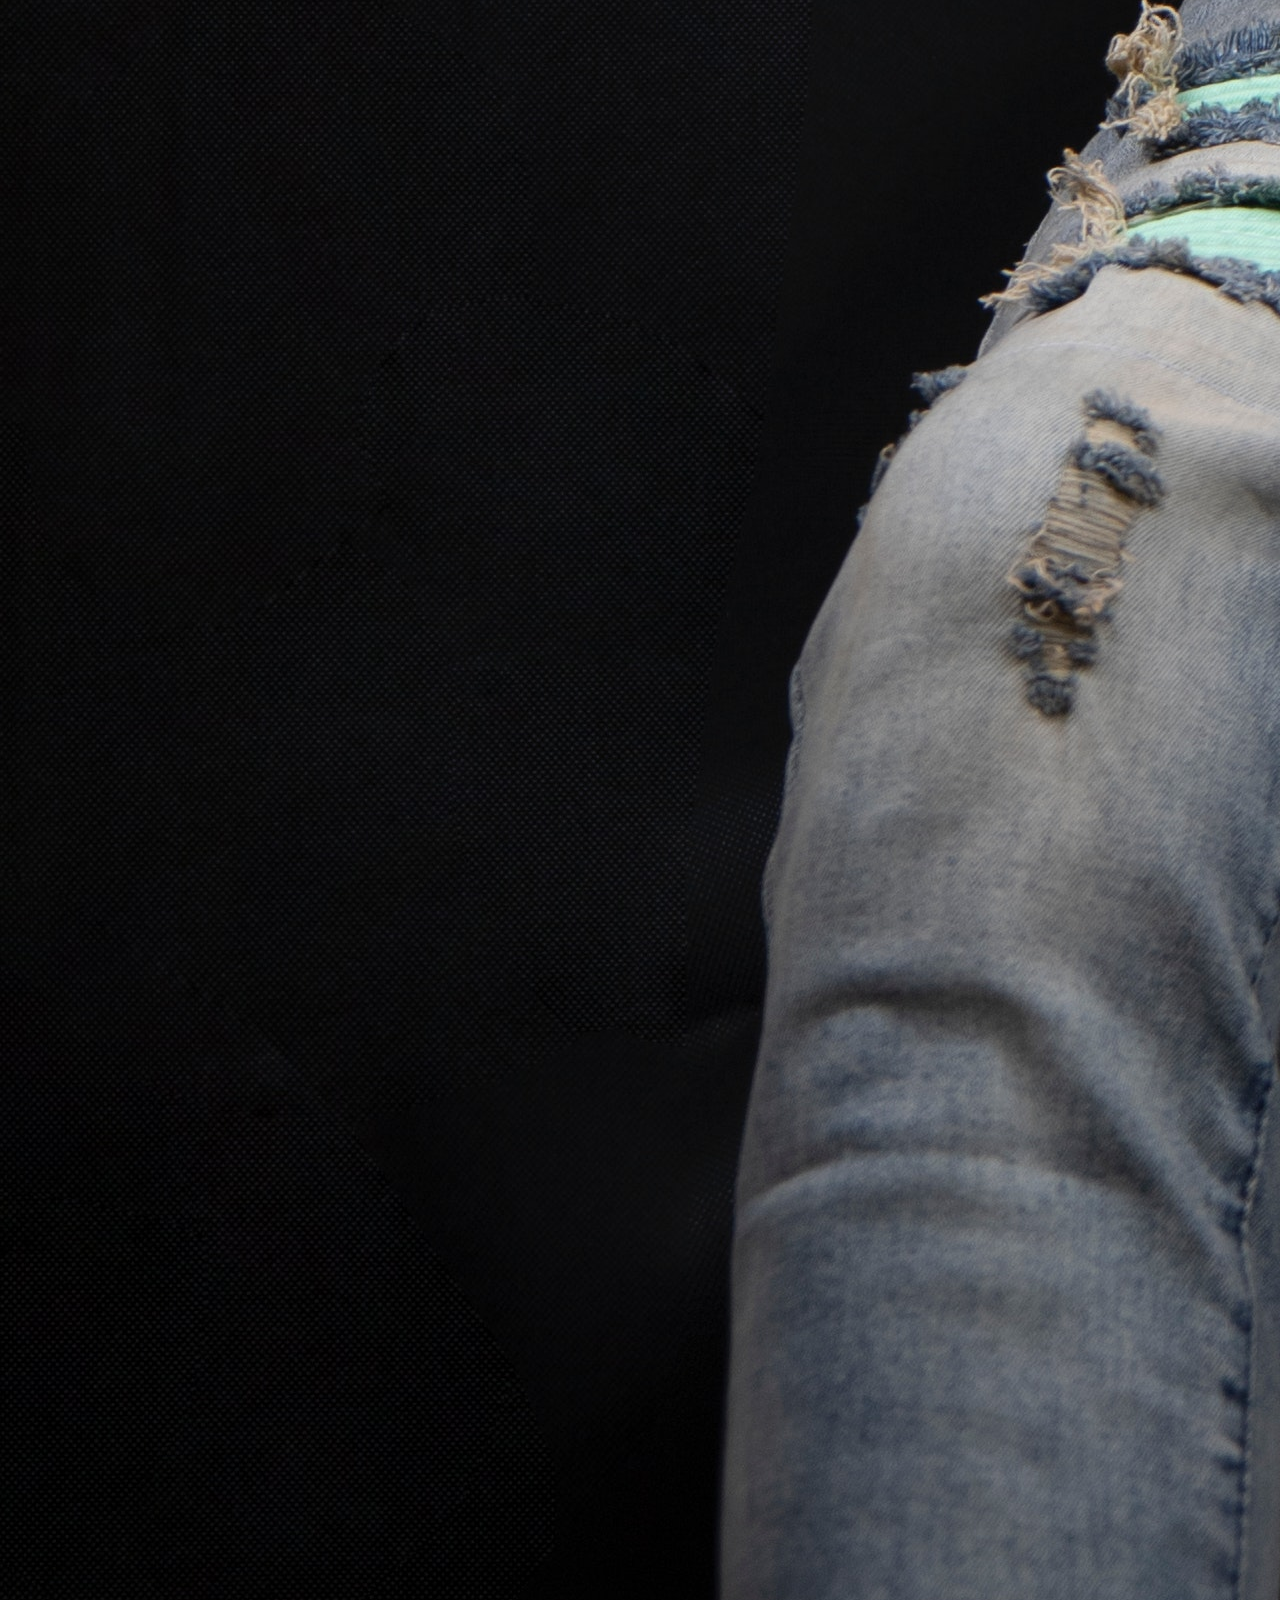
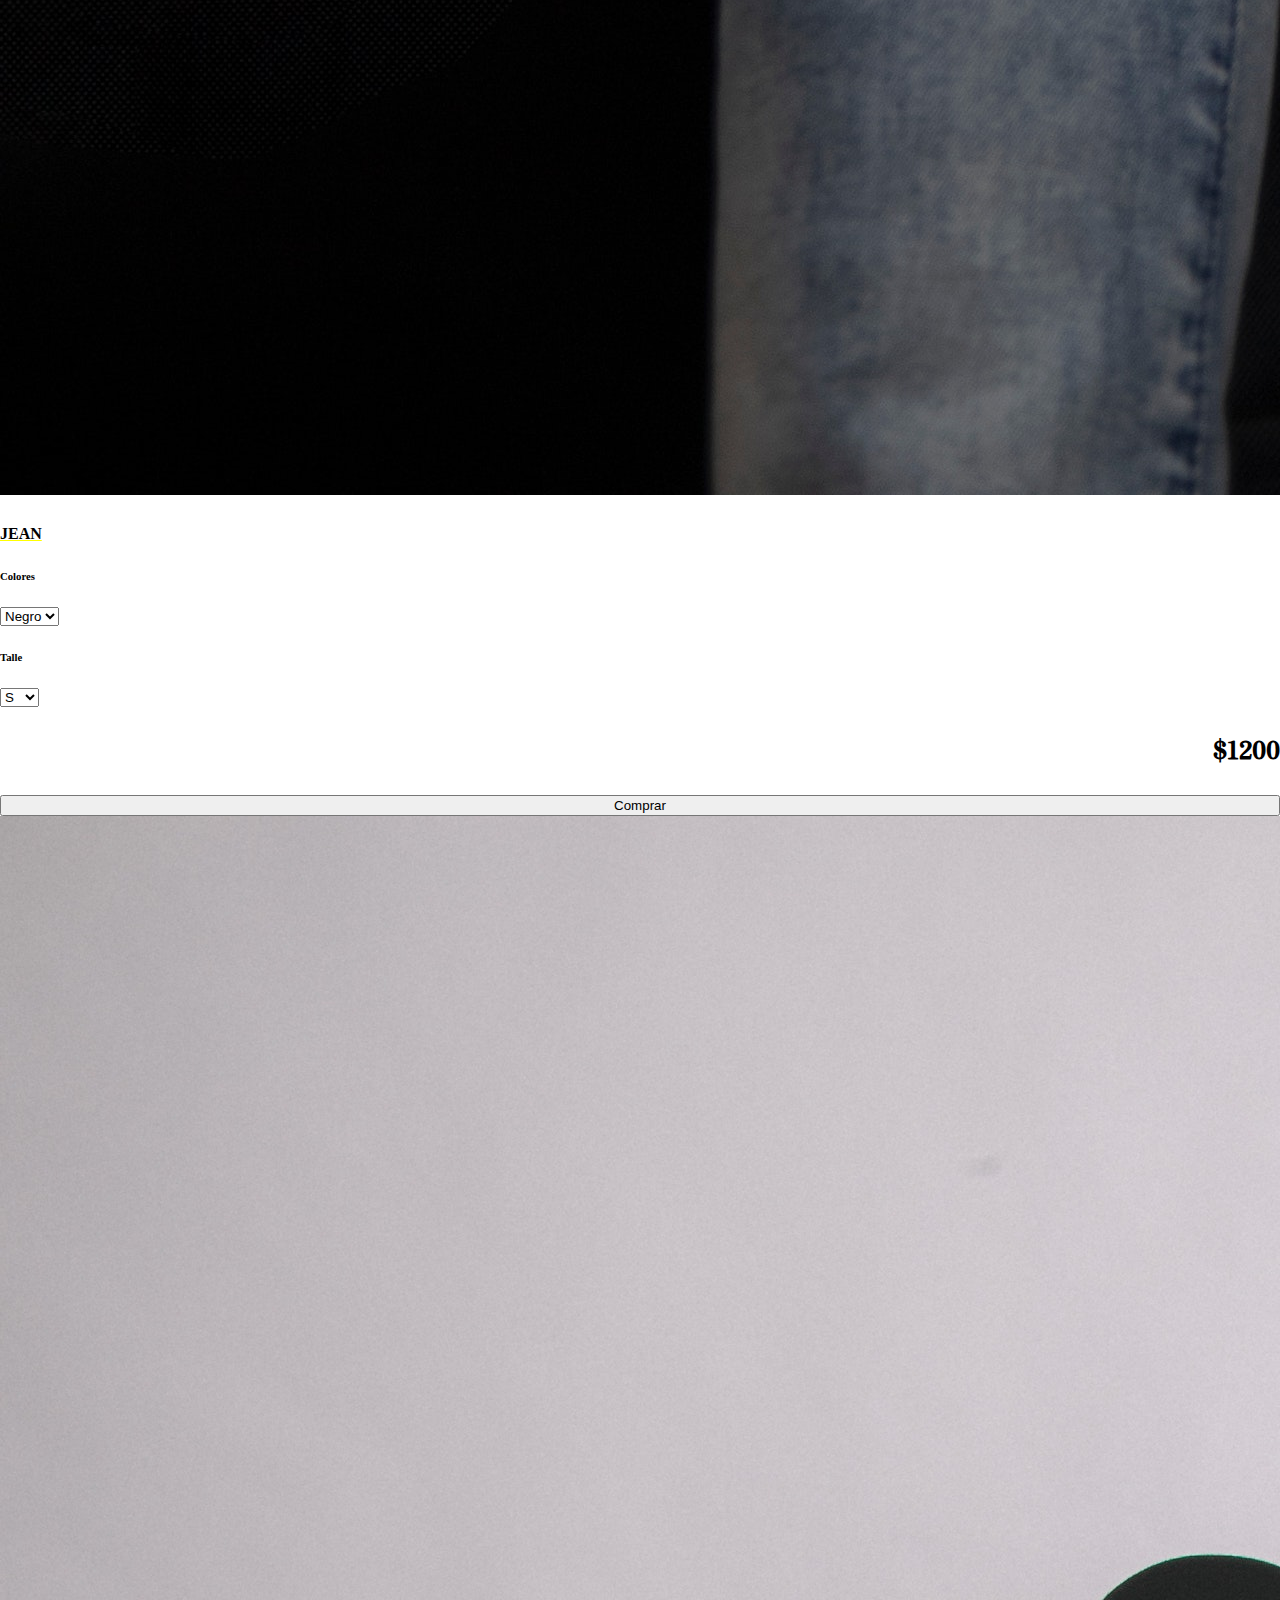
==== commit 3c4be0f0: "tamaños de iconos, nombre de secciones en fotos de portadas" ====
--- a/hombre/hombre.html
+++ b/hombre/hombre.html
@@ -4,6 +4,9 @@
     <meta charset="UTF-8">
     <meta http-equiv="X-UA-Compatible" content="IE=edge">
     <meta name="viewport" content="width=device-width, initial-scale=1.0">
+    <meta name="description" content="ecommerce ropa mujer hombre niños">
+    <meta name="keywords" content="pantalon, remera, ropa, vestido, mujer, hombre, niños">
+    <meta name="author" content="Lucía Soledad Tassi">
     <title>Document</title>
     <link href="https://cdn.jsdelivr.net/npm/bootstrap@5.1.3/dist/css/bootstrap.min.css" rel="stylesheet" integrity="sha384-1BmE4kWBq78iYhFldvKuhfTAU6auU8tT94WrHftjDbrCEXSU1oBoqyl2QvZ6jIW3" crossorigin="anonymous">
     <link rel="stylesheet" href="hombre.css">
@@ -50,7 +53,7 @@
     <!--MODAL CARRITO-->
     <div class="modal" id="carrito" tabindex="-1">
         <div class="modal-dialog">
-          <div class="modal-content">
+          <div class="modal-content modalCarrito">
             <div class="modal-header">
               <h5 class="modal-title">CARRITO DE COMPRAS</h5>
               <button onclick="cierraModalCarrito()" type="button" class="btn-close" data-bs-dismiss="modal" aria-label="Close"></button>
@@ -59,7 +62,7 @@
               <p>PROXIMAMENTE VAS A PODER HACER TUS COMPRAS DE MANERA ONLINE</p>
             </div>
             <div class="modal-footer">
-              <button onclick="cierraModalCarrito()" type="button" class="btn btn-secondary" data-bs-dismiss="modal">Close</button>
+              <button onclick="cierraModalCarrito()" type="button" class="btn btncarrito" data-bs-dismiss="modal">Close</button>
             </div>
           </div>
         </div>
@@ -68,14 +71,14 @@
     <div class="container">
         <button type="button" class="btn botonFiltro btn-outline-danger">Filtros</button>
         <div class="losFiltros row">
-            <p class="col-sm-4 col-md-4 col-lg-4">
+            <p class="col-sm-4 col-md-4 col-lg-4 text-center">
                 Partes de arriba<input onclick="arriba()" type="checkbox">
             </p>
-            <p class="col-sm-4 col-md-4 col-lg-4">
+            <p class="col-sm-4 col-md-4 col-lg-4 text-center">
                 Partes de abajo<input onclick="abajo()" type="checkbox">
             </p>
-            <p class="col-sm-4 col-md-4 col-lg-4">
-                conjuntos<input onclick="conjunto()" type="checkbox">
+            <p class="col-sm-4 col-md-4 col-lg-4 text-center">
+                Conjuntos<input onclick="conjunto()" type="checkbox">
             </p>
         </div>
     </div> 
@@ -326,19 +329,20 @@
         <hr>
          <!--MENU BAJO-->
          <section class="row menubajo">
-            <div class=" columna1 col-sm-6 col-md-4 col-lg-4">
+            <div class=" columna1 col-sm-12 col-md-6 col-lg-6">
                 <a href="#">Preguntas Frecuentes</a>
                 <a href="#">Pago Seguro</a>
                 <a href="#">Terminos & Condiciones</a>
-            </div>
-            <DIv class="mapa col-sm-6 col-md-4 col-lg-4">
+                <DIV class="tarjetas">
+                    <p>Formas de Pago</p>
+                    <div><img src="../imagenes/card.png" alt=""><img src="../imagenes/card.png" alt=""><img src="../imagenes/card.png" alt=""><img src="../imagenes/card.png" alt=""><img src="../imagenes/card.png" alt=""><img src="../imagenes/card.png" alt=""></div>
+                </DIV>
+    
+            </div>
+            <DIv class="mapa col-sm-12 col-md-6 col-lg-6">
                 <P>Ubicacion</p>
-                <iframe src="https://www.google.com/maps/embed?pb=!1m14!1m8!1m3!1d13135.141330623734!2d-58.4499964!3d-34.6095894!3m2!1i1024!2i768!4f13.1!3m3!1m2!1s0x0%3A0x8b086e48cf2ee5e2!2sEscuela%20Superior%20de%20Comercio%20N%C2%B0%203%20DE%207%20Hip%C3%B3lito%20Vieytes!5e0!3m2!1ses-419!2sar!4v1635261931078!5m2!1ses-419!2sar" width="200" height="200" style="border:0;" allowfullscreen="" loading="lazy"></iframe>
+                <iframe src="https://www.google.com/maps/embed?pb=!1m14!1m8!1m3!1d13135.141330623734!2d-58.4499964!3d-34.6095894!3m2!1i1024!2i768!4f13.1!3m3!1m2!1s0x0%3A0x8b086e48cf2ee5e2!2sEscuela%20Superior%20de%20Comercio%20N%C2%B0%203%20DE%207%20Hip%C3%B3lito%20Vieytes!5e0!3m2!1ses-419!2sar!4v1635261931078!5m2!1ses-419!2sar" width="500" height="150" style="border:0;" allowfullscreen="" loading="lazy"></iframe>
             </DIv>
-            <DIV class="tarjetas col-sm-6 col-md-4 col-lg-4">
-                <p>Formas de Pago</p>
-                <div><img src="../imagenes/card.png" alt=""><img src="../imagenes/card.png" alt=""><img src="../imagenes/card.png" alt=""><img src="../imagenes/card.png" alt=""><img src="../imagenes/card.png" alt=""><img src="../imagenes/card.png" alt=""></div>
-            </DIV>
         </section>
         <hr>
         <!--REDES SOCIALES-->
--- a/hombre/hombre.css
+++ b/hombre/hombre.css
@@ -21,8 +21,6 @@
     color: hsl(36, 100%, 90%);
 }
 header .menu img{
-    width: 46px;
-    height: 46px;
     text-decoration: none;  
     color: black;
 
@@ -30,6 +28,22 @@
 .menu{
     display: flex;
     justify-content: space-around;
+}
+                /*MODAL CARRITO*/
+.modal .modal-dialog .modalCarrito{
+    background-color: hsl(34, 57%, 70%);
+    width: 30vw;
+    height: 40vh;
+    display: flex;
+    justify-self: center;
+    justify-content: center;
+}
+.modalCarrito p{
+    text-align: center;
+}
+.btncarrito{
+    background-color: rgb(184, 165, 89);
+    width: 100%;
 }
                 /*MODAL USUARIO*/
 .modal{
@@ -46,7 +60,6 @@
     display: flex;
     flex-shrink: initial;
     justify-self: center;
-
 }
 .cuadro .modal-dialog{
     display: flex;
@@ -61,31 +74,25 @@
 .formulario .partes input, p{
     align-items: center;
     font-family: 'Zen Antique', serif;
-
 }
 .partes .btnusuario{
     display: block;
     width: 100%;
     background-color: rgb(184, 165, 89);
     color: rgb(0, 0, 0);
-
 }
 .formulario .partes p{
     font-size: .8rem;
     margin-top: 1.5rem;
     margin-bottom: 0;
     font-family: 'Zen Antique', serif;
-
-}
-.cuadro h5{
+}
+.cuadro, #carrito h5{
     font-size: 1rem;
     font-family: 'Zen Antique', serif;
 
 }
 /*ARTICULOS A LA VENTA IMAGENES*/
-article img{
-    height: 60vh;
-}
 .articulos{
     margin-bottom: 5vh;
 }
@@ -123,18 +130,11 @@
 .seVe{
     display: flex;
 }
-.filtros {
-    display: inline-flex;
-    text-align: center;
-    justify-content: center;
-    margin: 0 auto;
-}
-.filtros p{
-    text-align: center;
-    justify-content: center;
-}
 div .losFiltros{
     display: none;
+}
+.botonFiltro{
+    margin: 6px;
 }
                     /*MENU BAJO*/
 .menubajo{
@@ -142,10 +142,8 @@
     color: rgb(46, 46, 46);
 
 }
-SECTION .tarjetas img{
-    width: 46px;
-    height: 46px;
-    margin: 2vw;
+section .tarjetas img{
+    margin: 2vh;
 }
 .menubajo a{
     text-decoration: none;
@@ -158,10 +156,6 @@
     justify-content: space-around;
 }
                     /*REDES SOCIALES*/
-nav .redes img{
-    width: 46px;
-    height: 46px;
-}
 nav .redes{
     display: flex;
     justify-content: space-between;
@@ -190,12 +184,26 @@
     }
     body .modal-content{
         width: 80vw;
+        height: 90vh;
+        overflow: auto
+    }
+    .modal .modal-dialog .modalCarrito{
+        width: 75vw;
         height: 70vh;
-        align-self: center;
-        justify-self: center;
-        overflow: auto
+
     }
     .card-body {
         width: 100%;
     }
+}
+@media (max-width: 575px){
+    body .modal-content{
+        width: 80vw;
+        height: 60vh;
+    }
+    .modal .modal-dialog .modalCarrito{
+        width: 75vw;
+        height: 35vh;
+
+    }
 }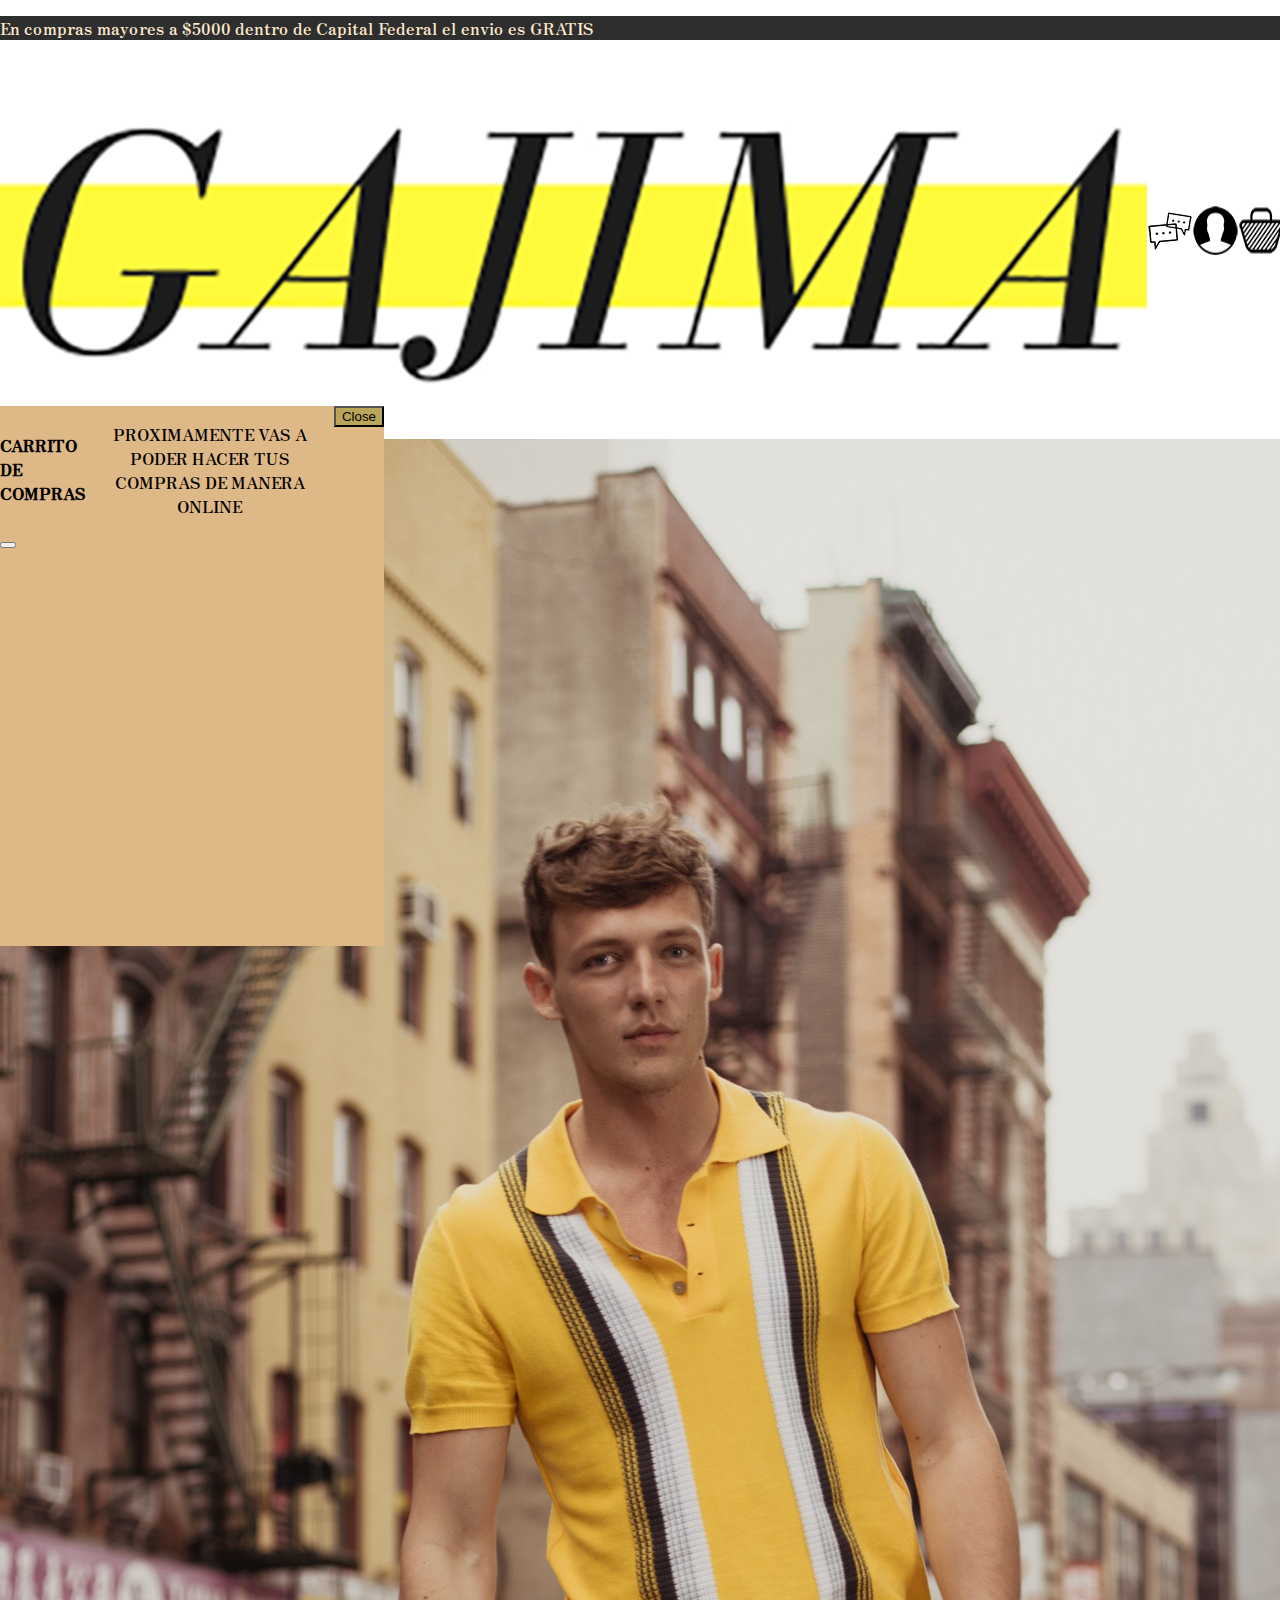
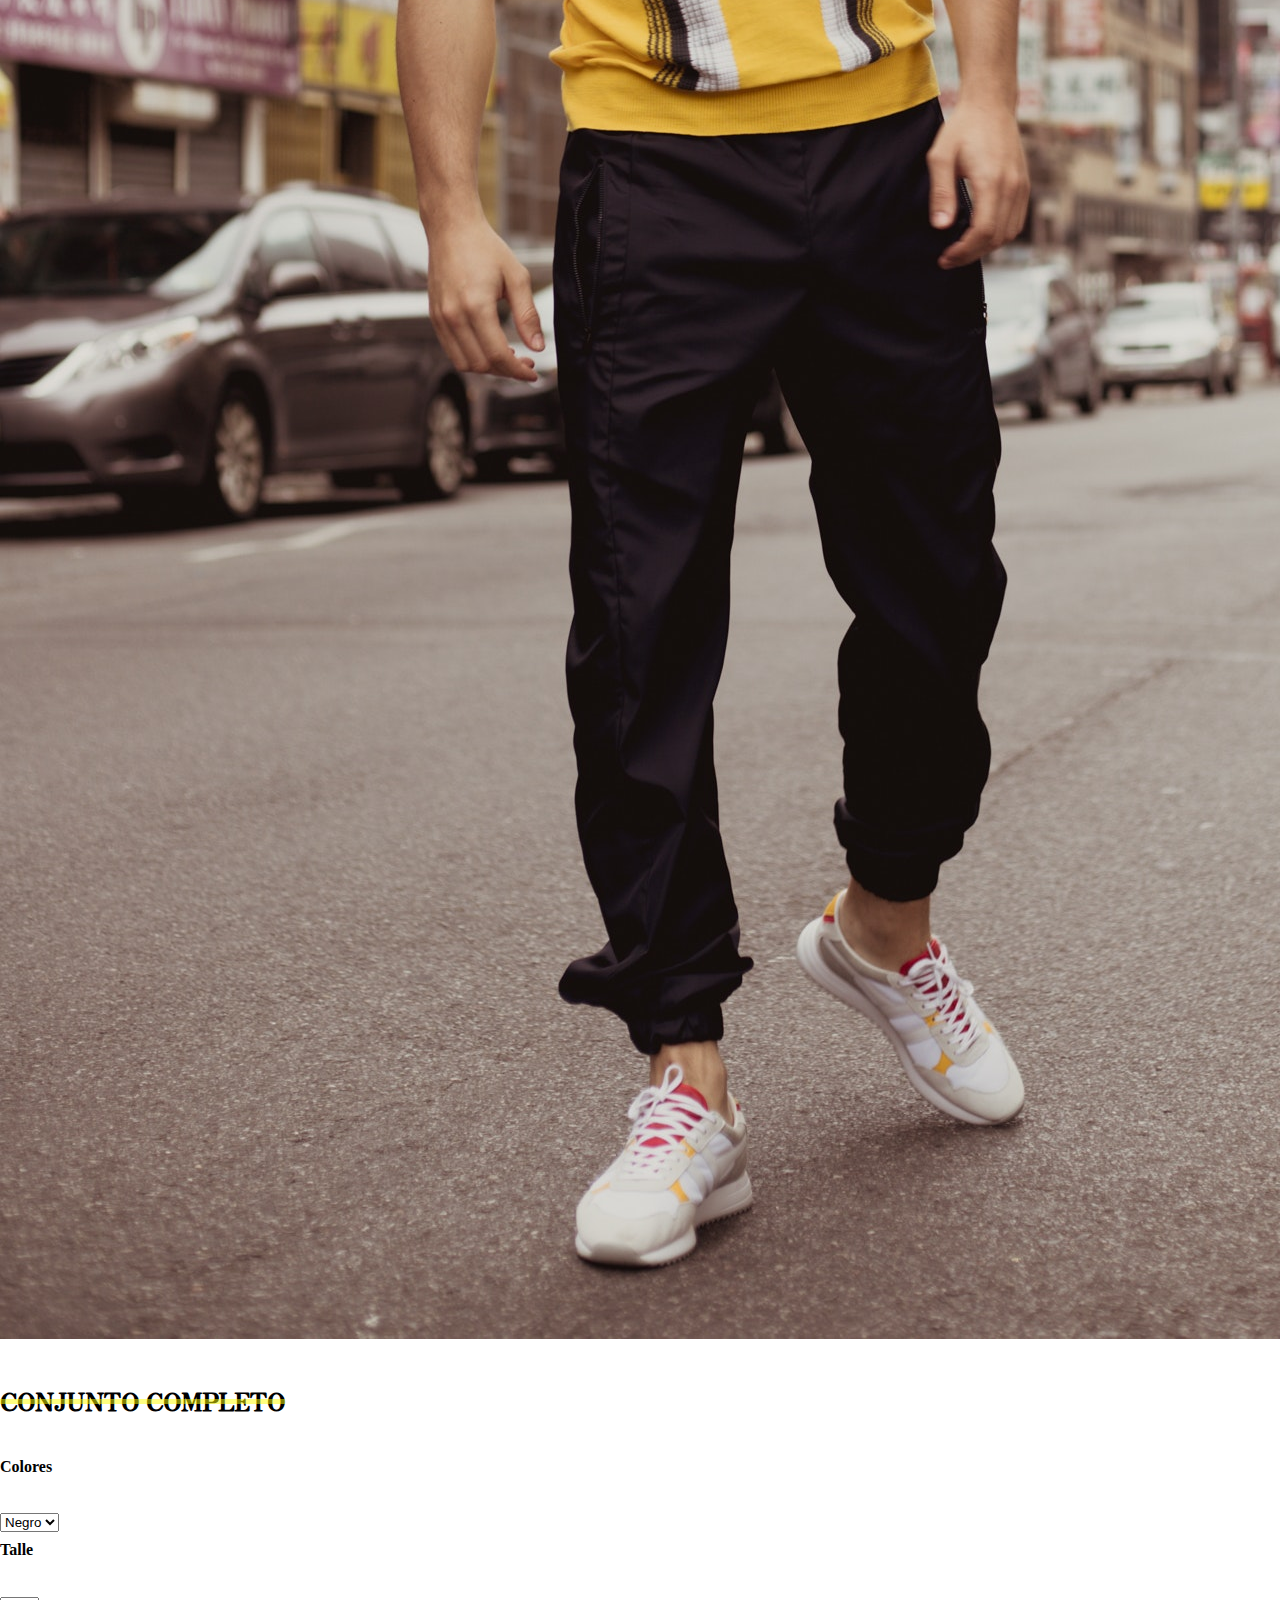
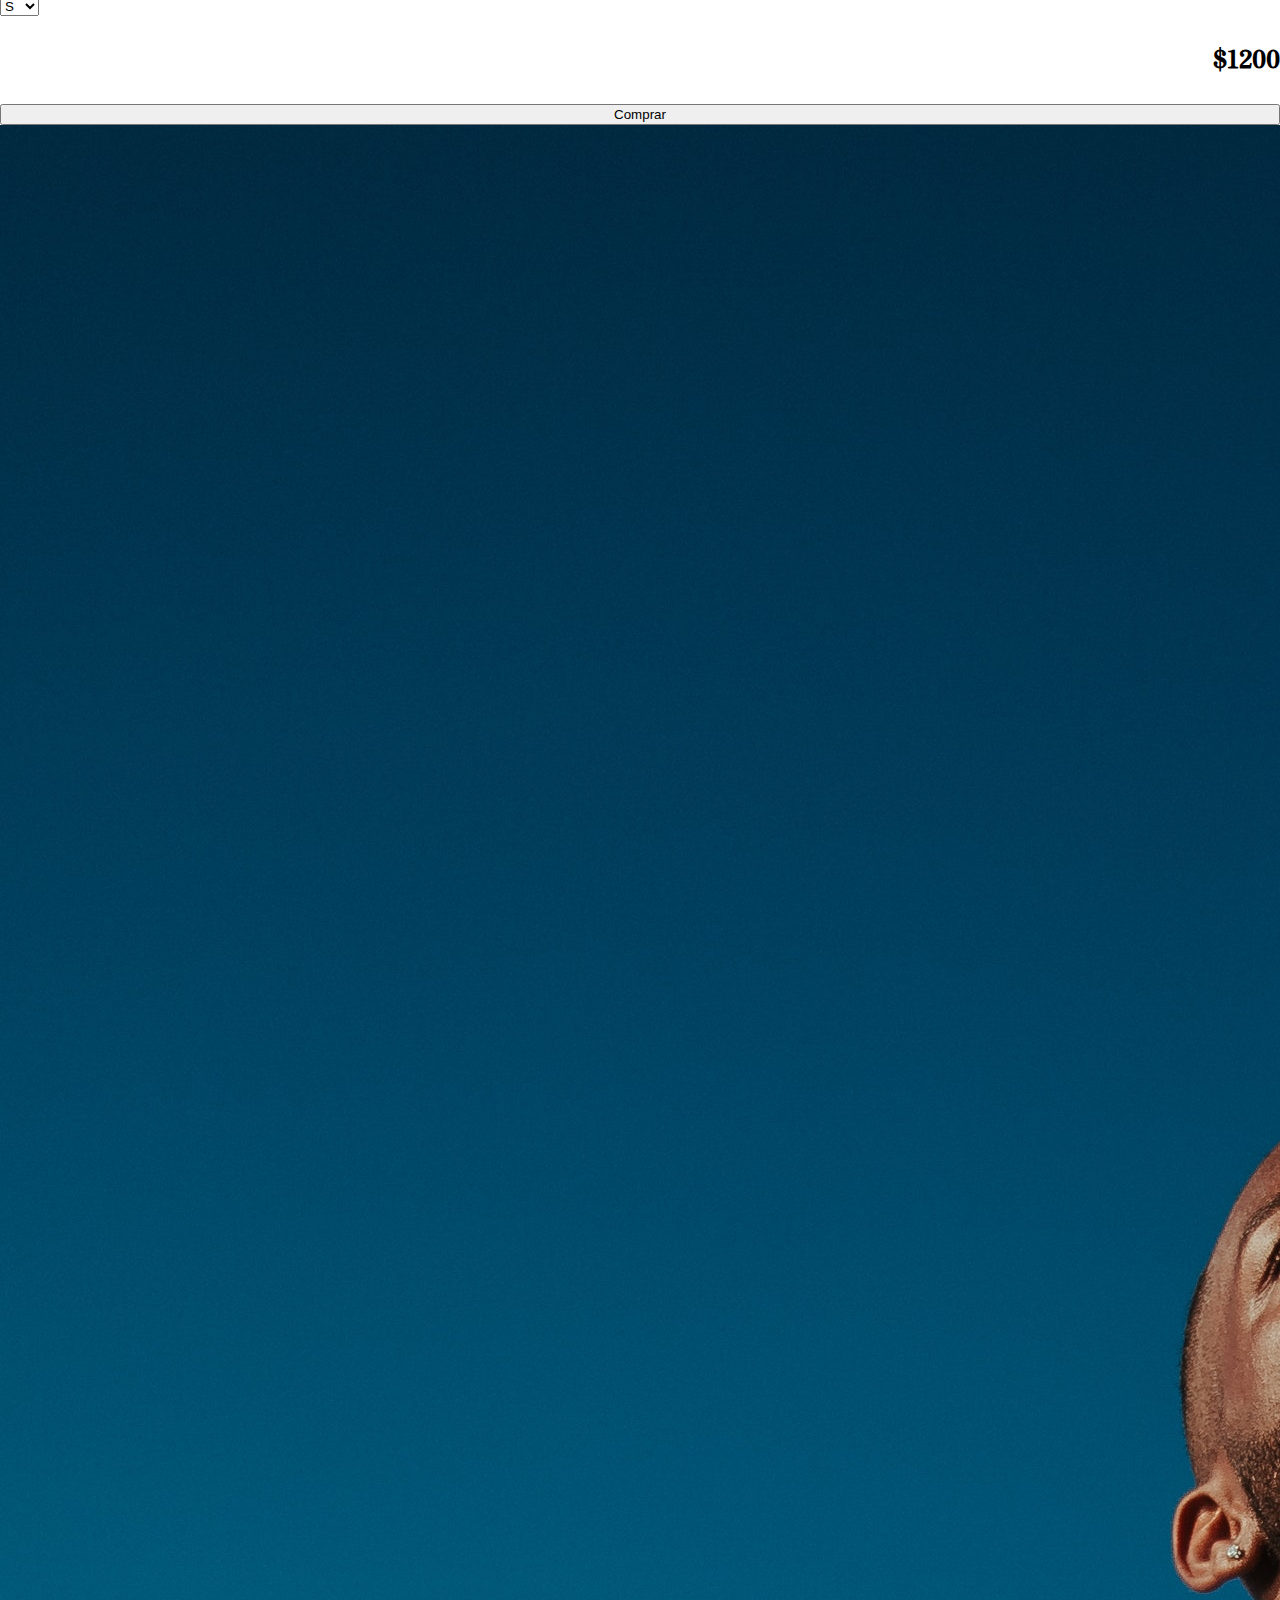
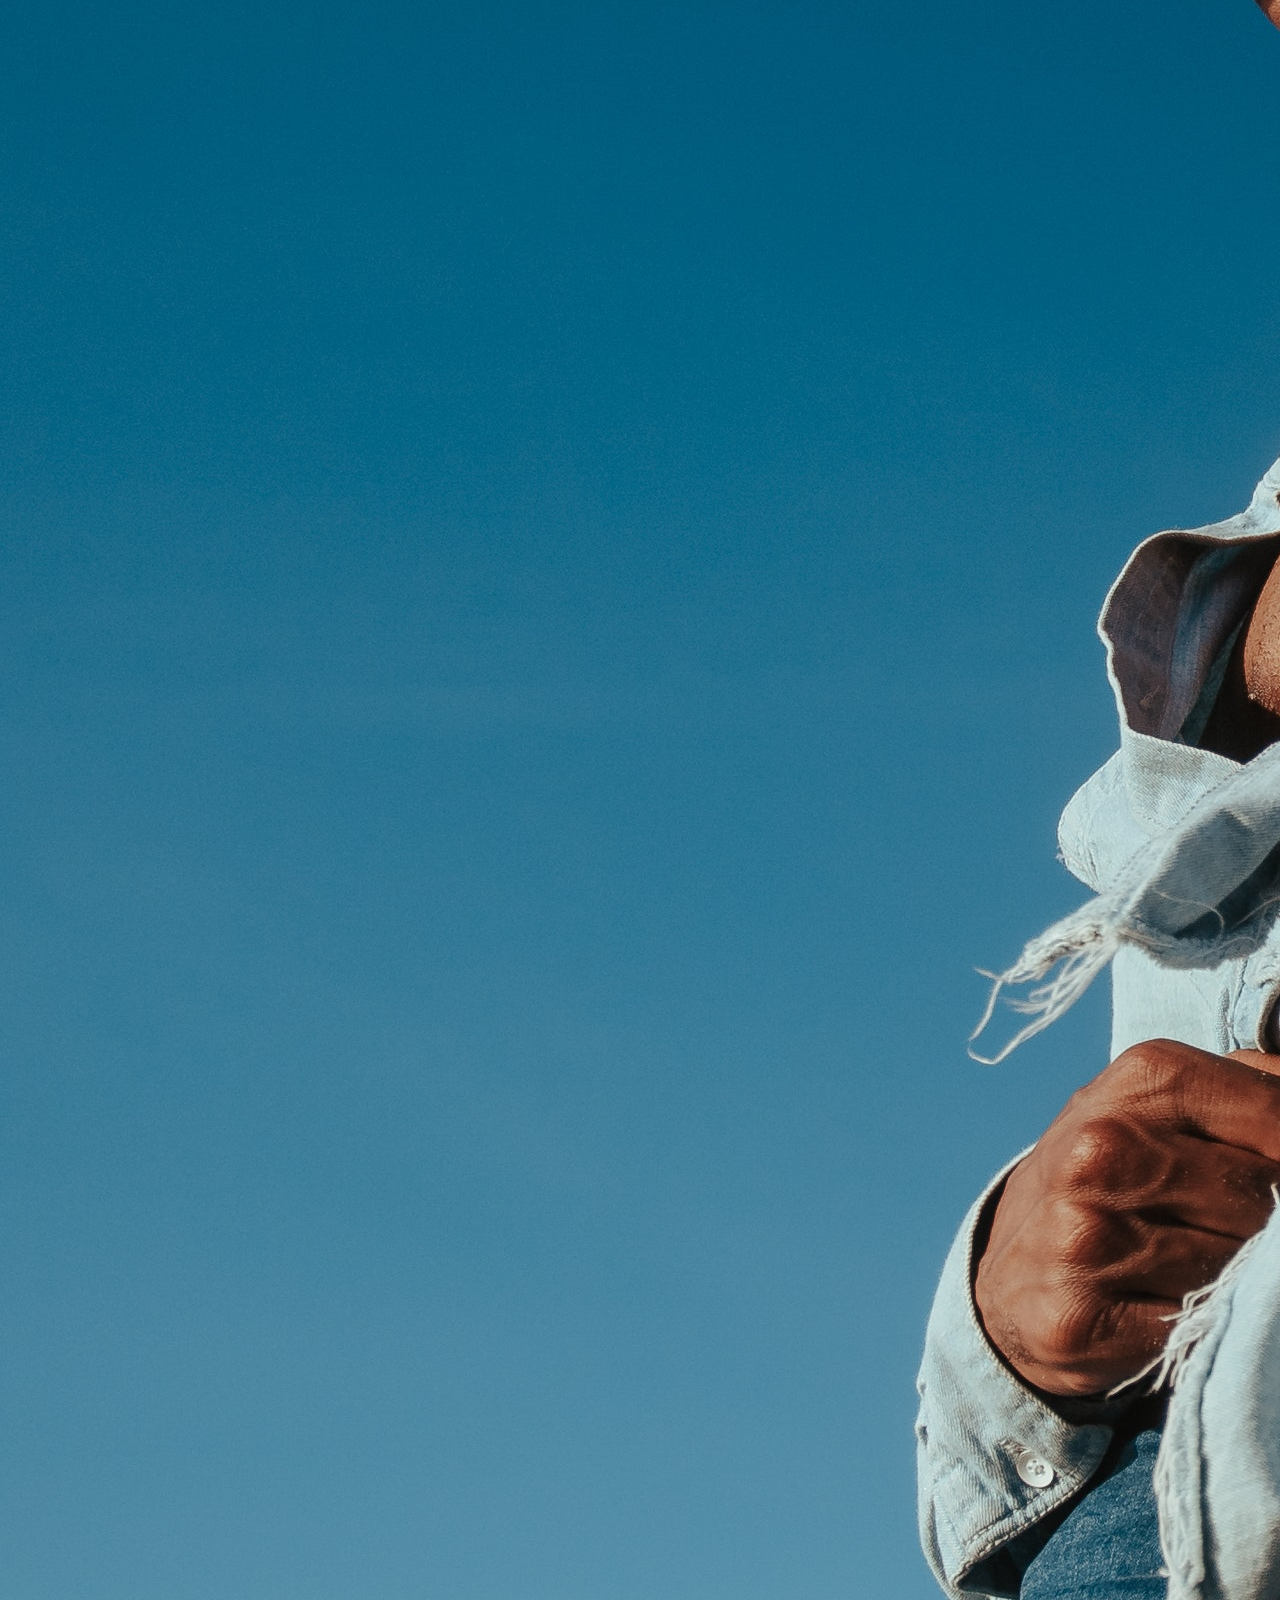
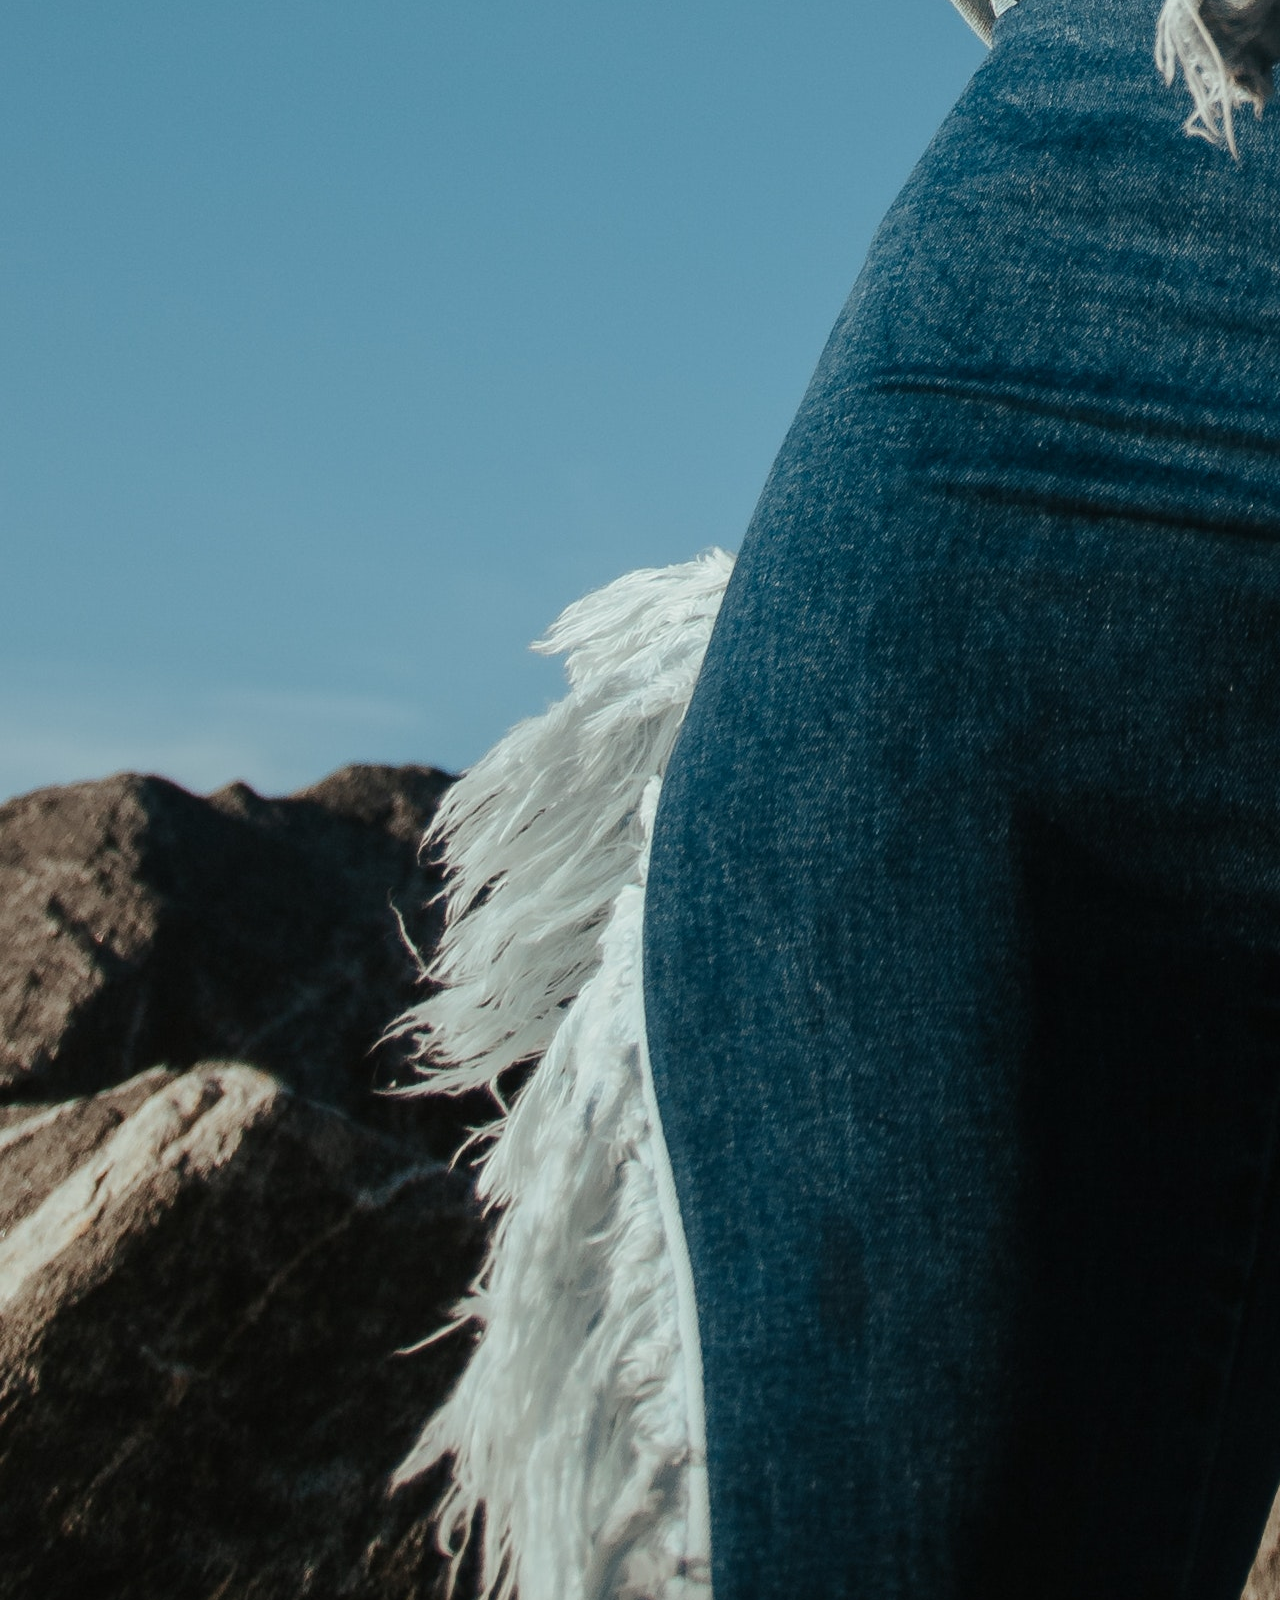
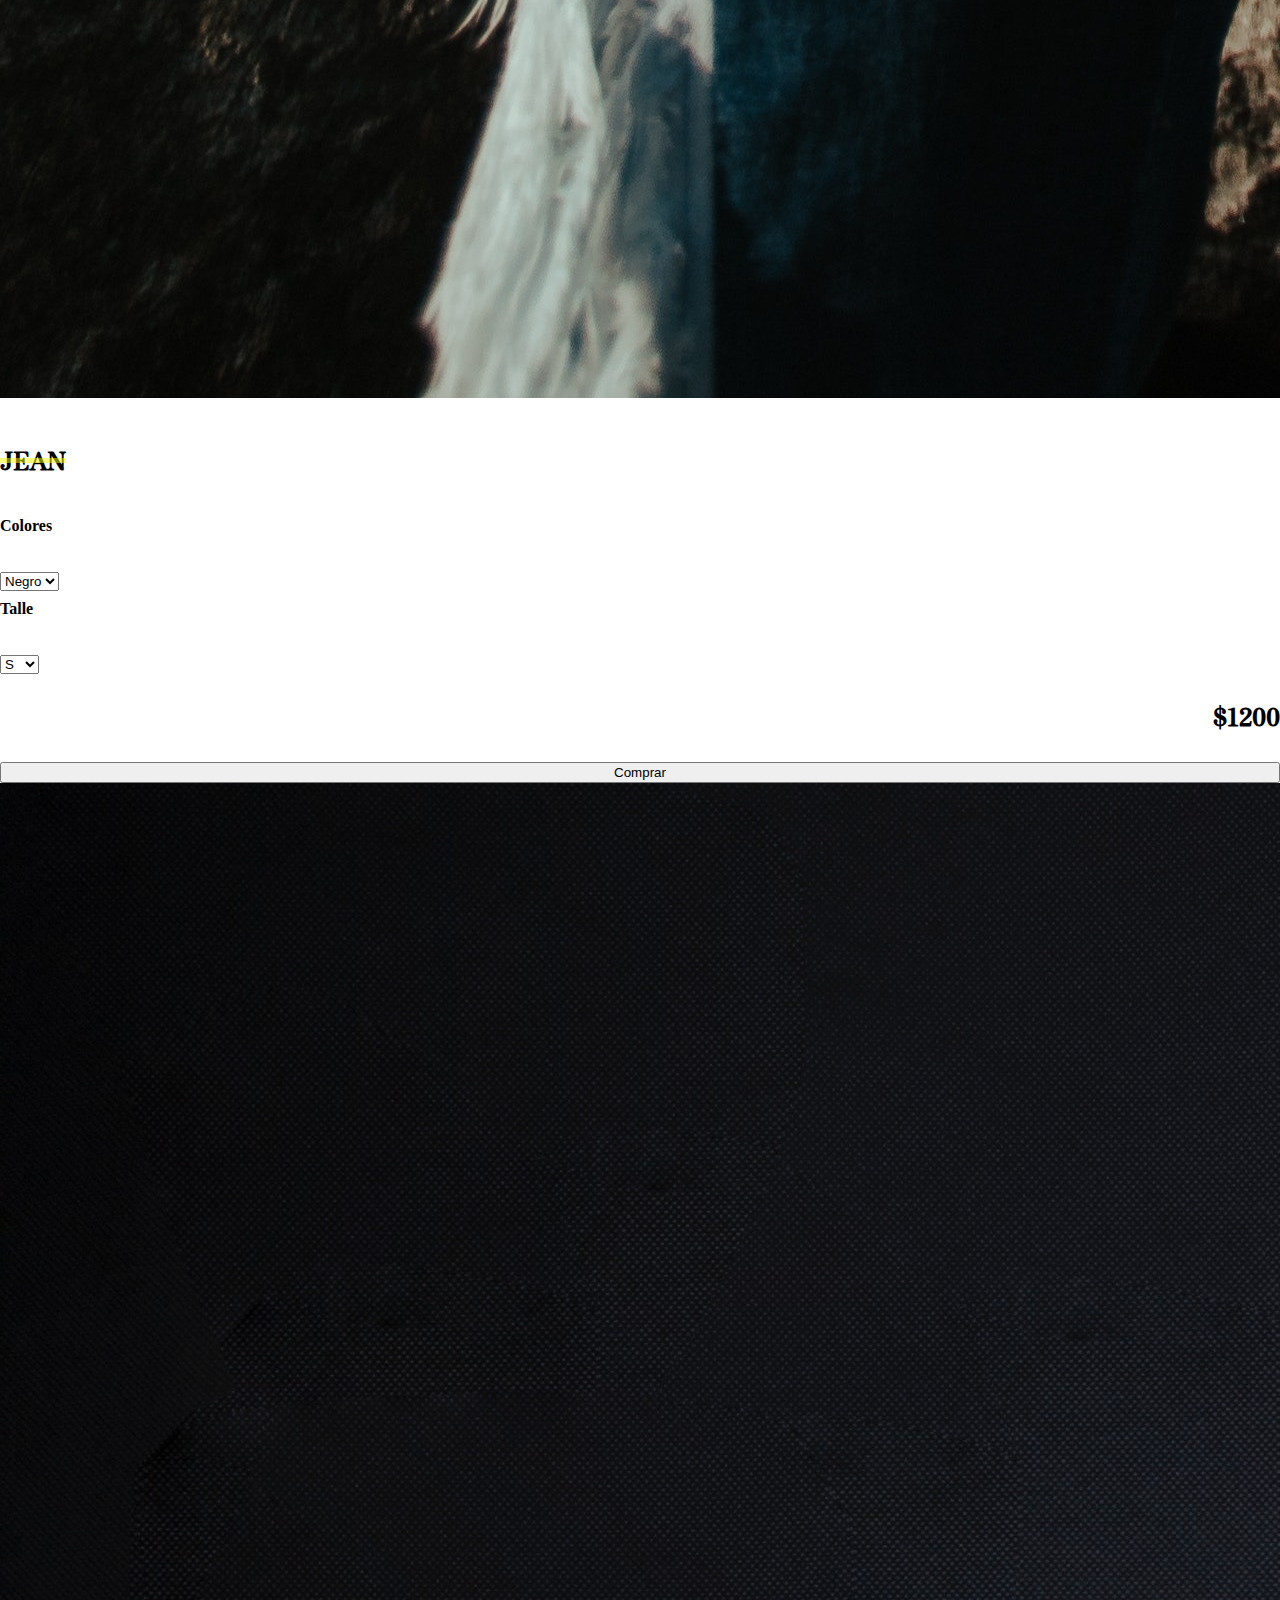
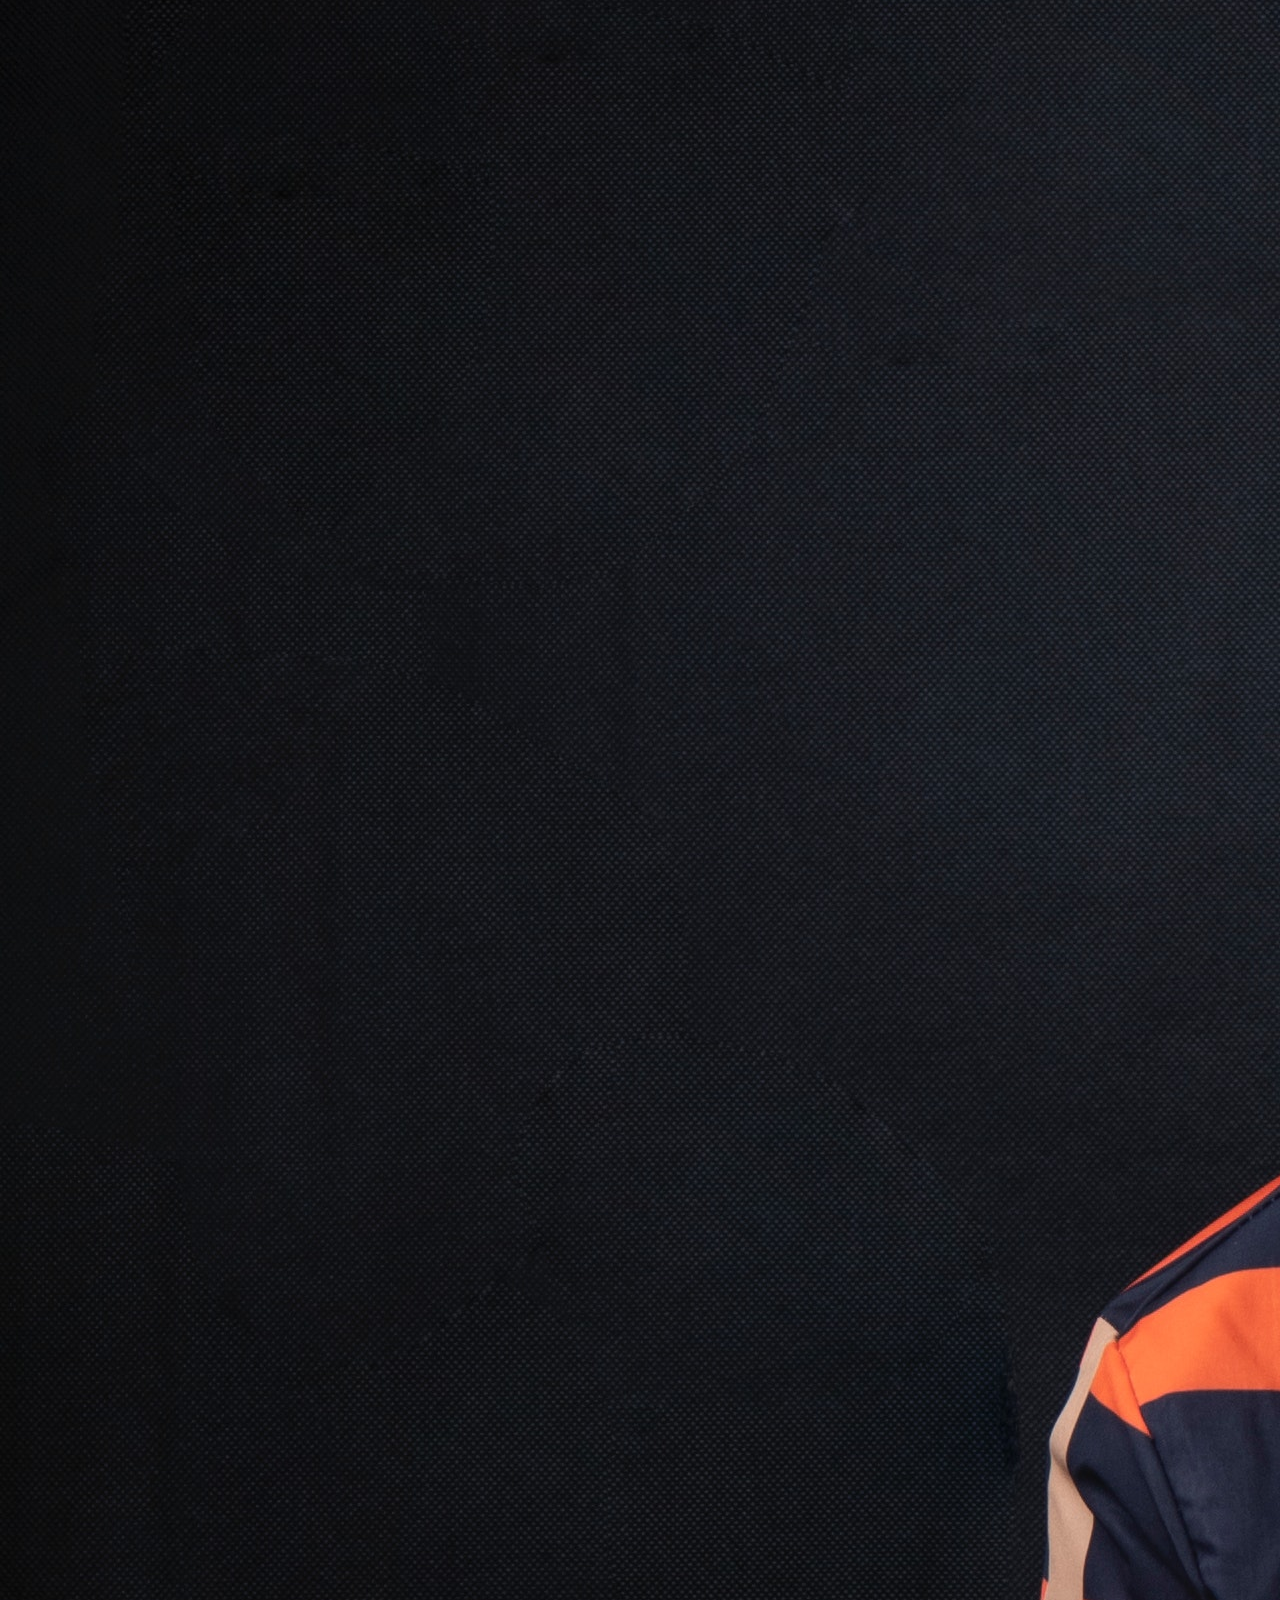
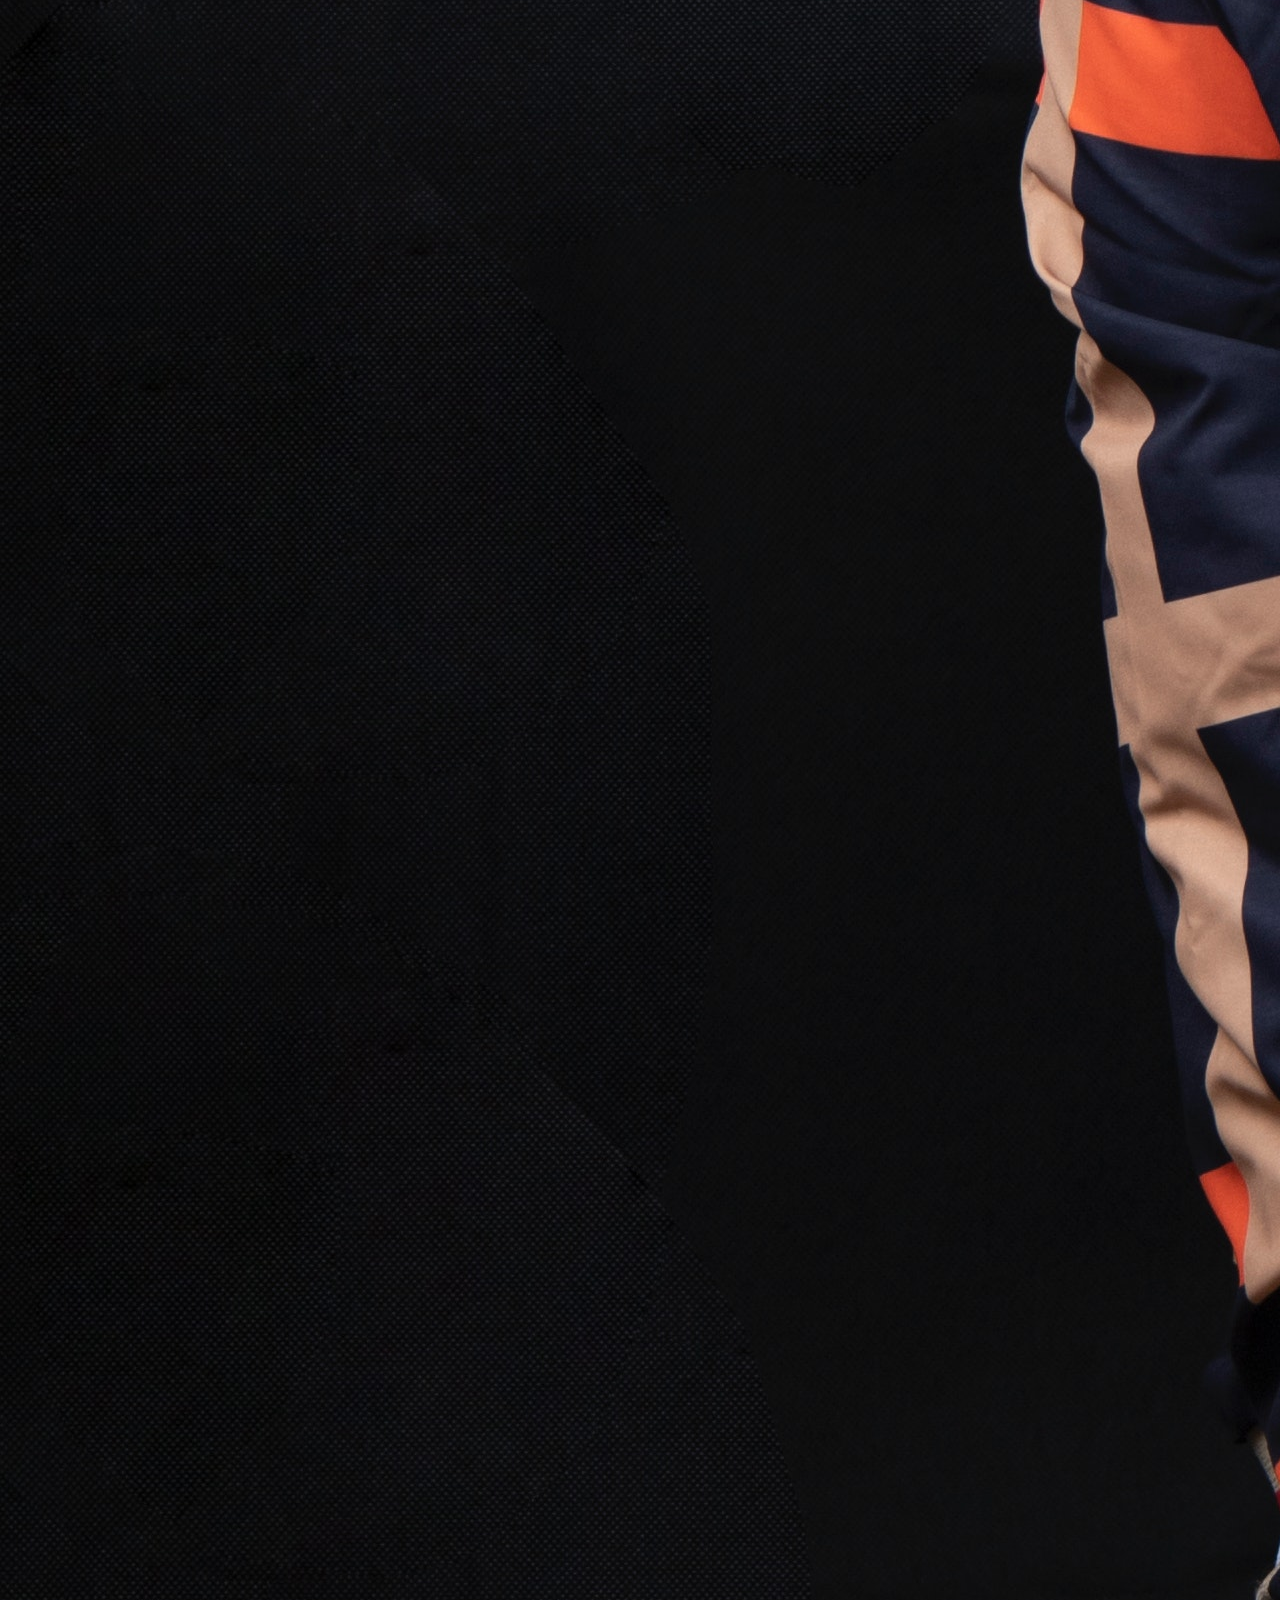
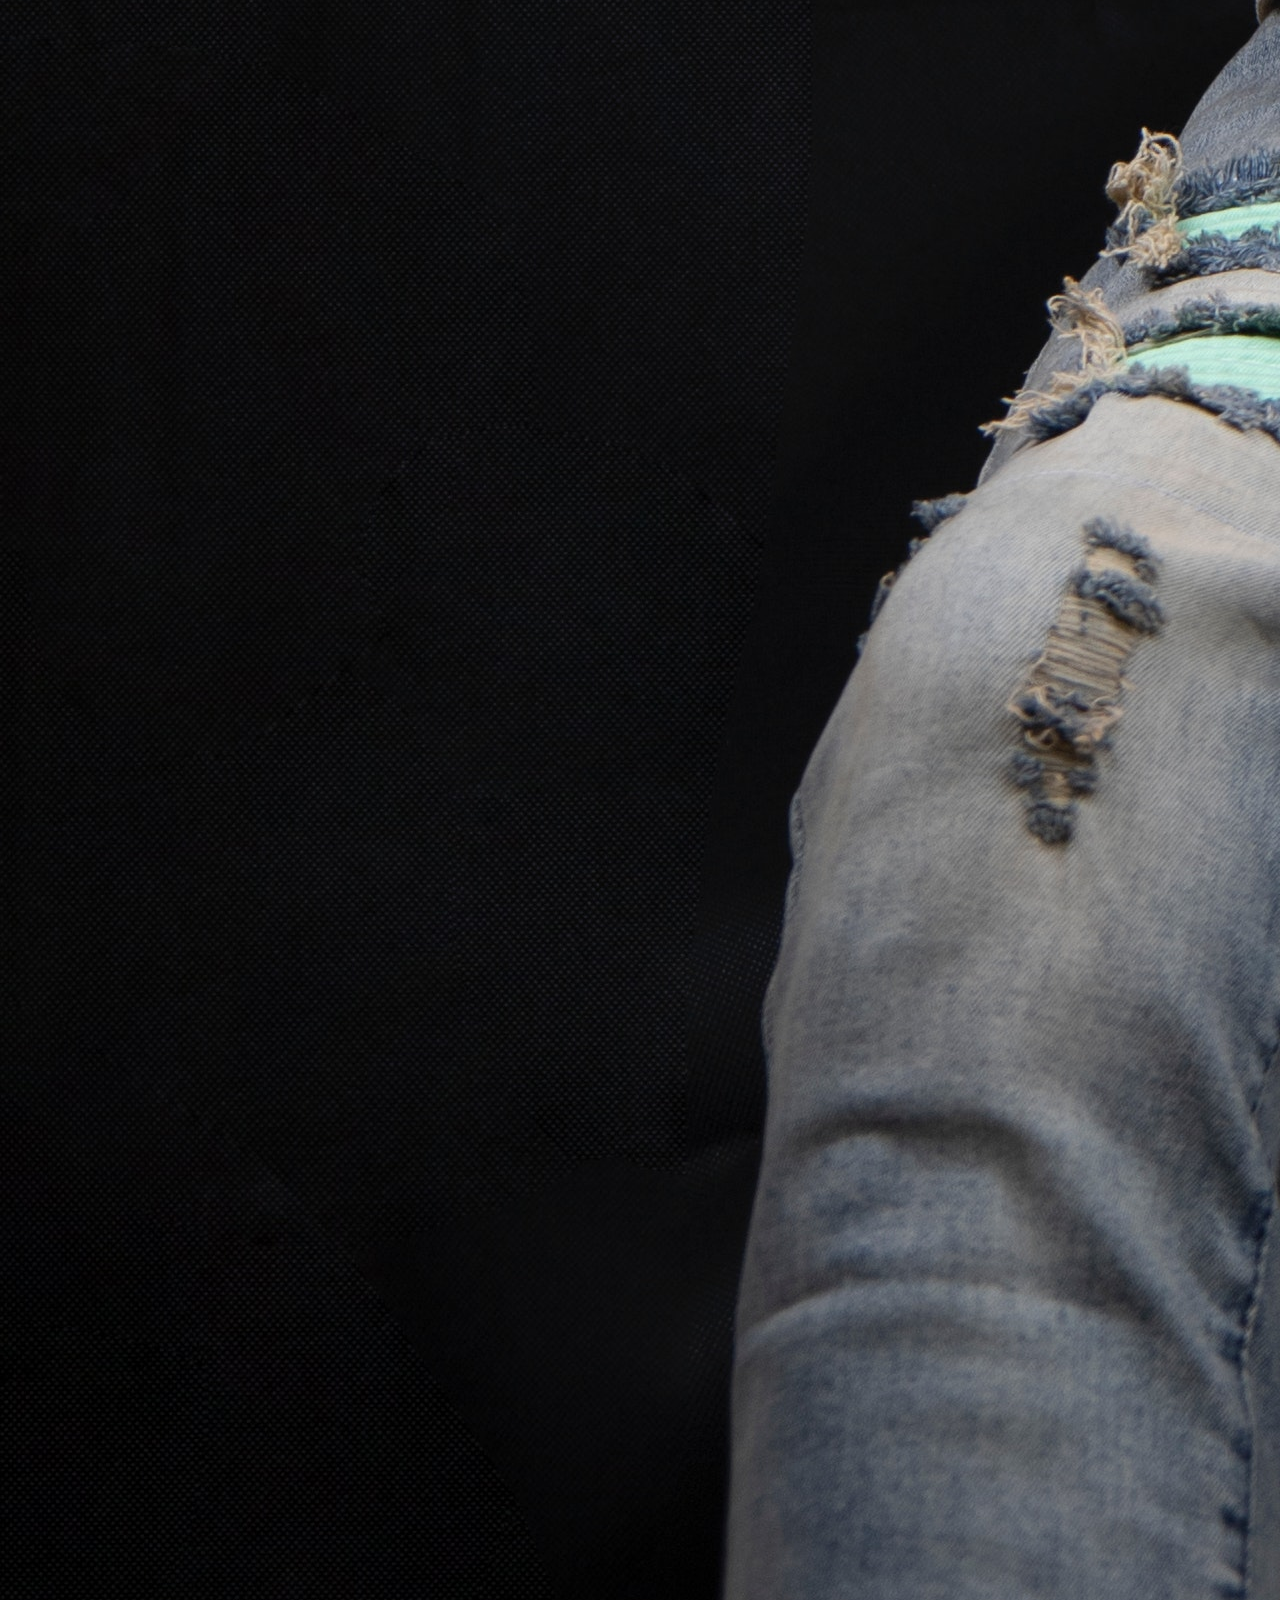
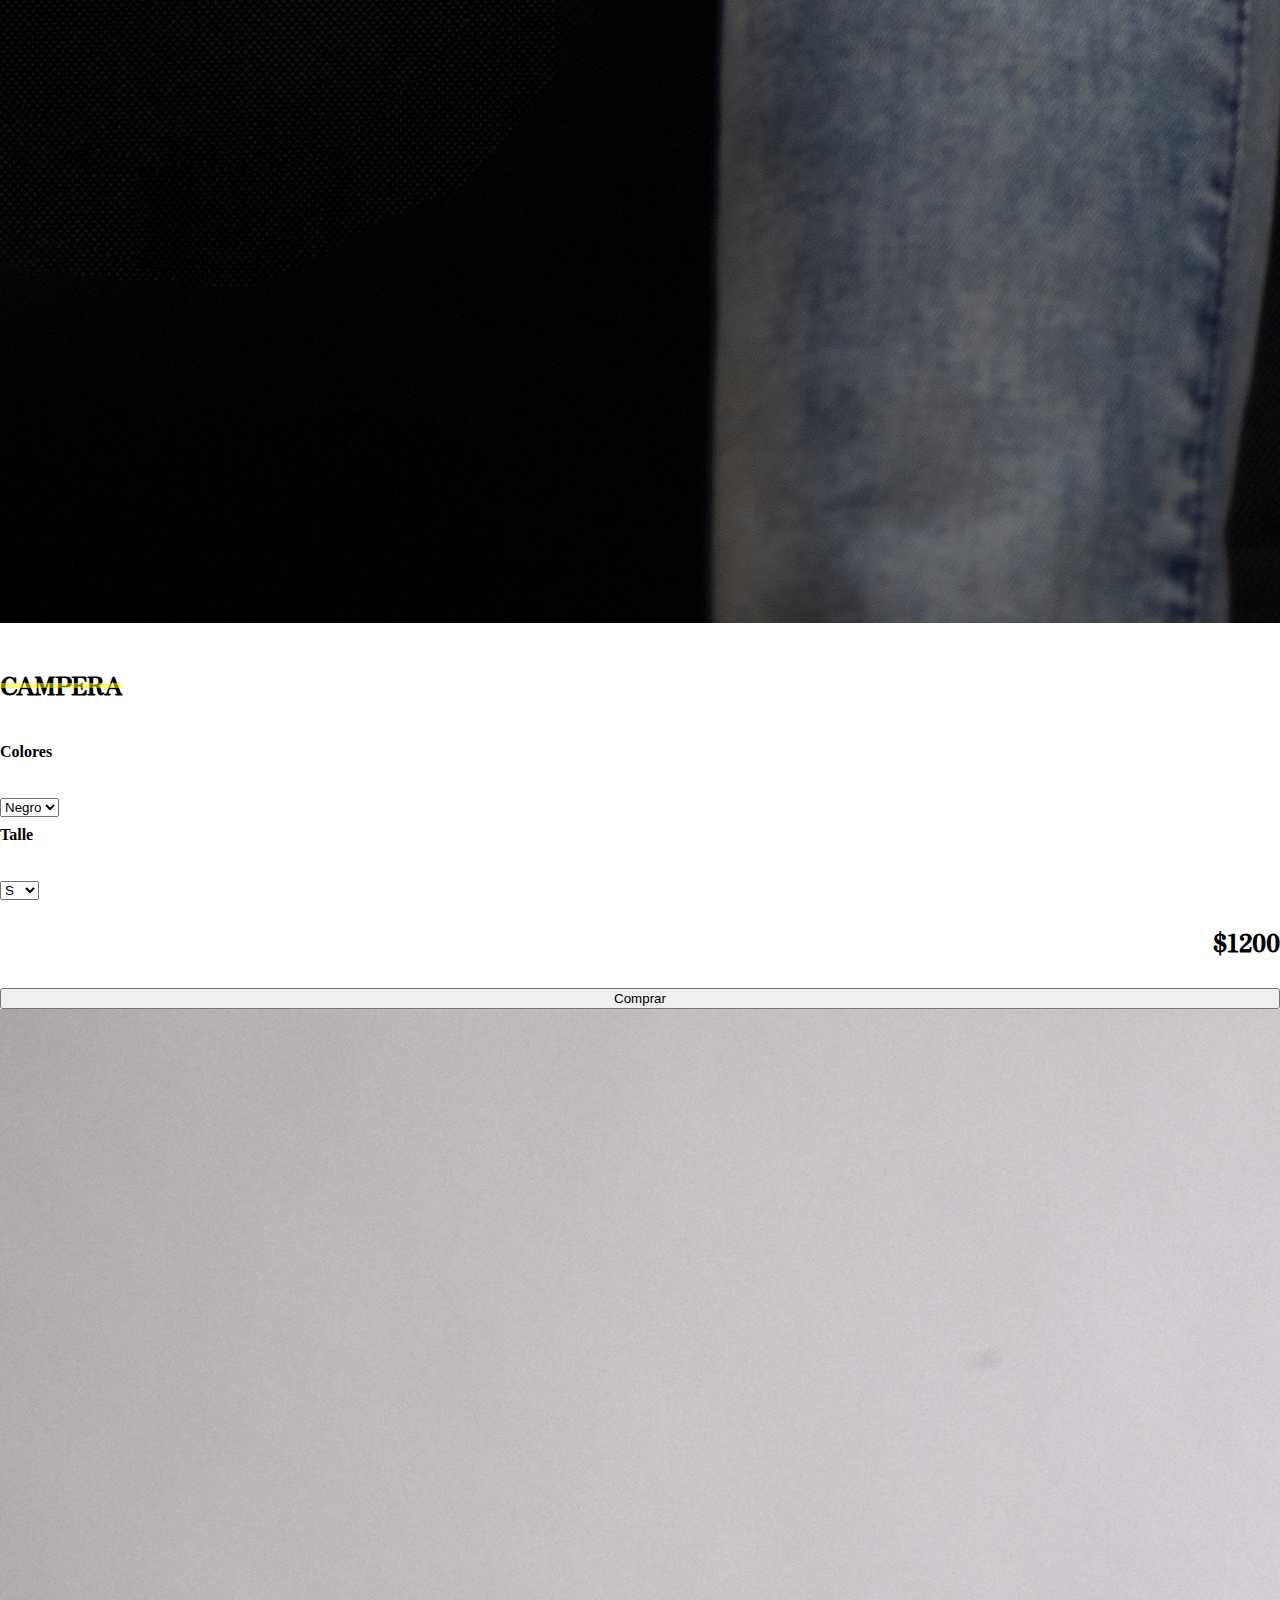
==== commit 7e9f5ef4: "cambio en tamaño de la letra" ====
--- a/hombre/hombre.html
+++ b/hombre/hombre.html
@@ -19,7 +19,7 @@
             <p class="text-center col-sm-12 col-md-12 col-lg-12">En compras mayores a $5000 dentro de Capital Federal el envio es GRATIS</p>
         </section>
         <nav class="row principal">
-            <img class="logo col-sm-12 col-md-9 col-lg-9" src="../imagenes/logo.png" alt="">
+            <img class="logo col-sm-12 col-md-9 col-lg-9" src="../imagenes/logo.png" alt="logo de la marca">
             <div class="menu col-sm-12 col-md-3 col-lg-3">
                 <a href="mailto:luly8608@gmail.com"><img src="../imagenes/chat.png" alt=""></a>
                 <img onclick="abreModal()" src="../imagenes/usuario.png" alt="">
@@ -71,15 +71,9 @@
     <div class="container">
         <button type="button" class="btn botonFiltro btn-outline-danger">Filtros</button>
         <div class="losFiltros row">
-            <p class="col-sm-4 col-md-4 col-lg-4 text-center">
-                Partes de arriba<input onclick="arriba()" type="checkbox">
-            </p>
-            <p class="col-sm-4 col-md-4 col-lg-4 text-center">
-                Partes de abajo<input onclick="abajo()" type="checkbox">
-            </p>
-            <p class="col-sm-4 col-md-4 col-lg-4 text-center">
-                Conjuntos<input onclick="conjunto()" type="checkbox">
-            </p>
+            <label class="col-sm-4 col-md-4 col-lg-4 text-center" for=""><input onclick="arriba()" type="checkbox">Partes de arriba</label>
+            <label class="col-sm-4 col-md-4 col-lg-4 text-center" for=""><input onclick="abajo()" type="checkbox">Partes de abajo</label>
+            <label class="col-sm-4 col-md-4 col-lg-4 text-center" for=""><input onclick="conjunto()" type="checkbox">Conjuntos</label>  
         </div>
     </div> 
     <main class="container">
@@ -148,7 +142,7 @@
             <div class="arriba card col-sm-12 col-md-4 col-lg-3">
                 <img src="imageneshombre/2.jpg" class="card-img-top" alt="ropa mujer">
                 <div class="card-body">
-                    <h5 class="card-title">JEAN</h5>
+                    <h5 class="card-title">CAMPERA</h5>
                     <div>
                         <h6>Colores</h6>
                         <select name="OS">
@@ -208,7 +202,7 @@
             <div class="arriba card col-sm-12 col-md-4 col-lg-3">
                 <img src="imageneshombre/5.jpg" class="card-img-top" alt="ropa mujer">
                 <div class="card-body">
-                    <h5 class="card-title">JEAN</h5>
+                    <h5 class="card-title">REMERA</h5>
                     <div>
                         <h6>Colores</h6>
                         <select name="OS">
@@ -238,7 +232,7 @@
             <div class="conjuntos card col-sm-12 col-md-4 col-lg-3">
                 <img src="imageneshombre/11.jpg" class="card-img-top" alt="ropa mujer">
                 <div class="card-body">
-                    <h5 class="card-title">JEAN</h5>
+                    <h5 class="card-title">TRAJE</h5>
                     <div>
                         <h6>Colores</h6>
                         <select name="OS">
@@ -268,7 +262,7 @@
             <div class="arriba card col-sm-12 col-md-4 col-lg-3">
                 <img src="imageneshombre/8.jpg" class="card-img-top" alt="ropa mujer">
                 <div class="card-body">
-                    <h5 class="card-title">JEAN</h5>
+                    <h5 class="card-title">CAMISA</h5>
                     <div>
                         <h6>Colores</h6>
                         <select name="OS">
@@ -298,7 +292,7 @@
             <div class="conjuntos card col-sm-12 col-md-4 col-lg-3">
                 <img src="imageneshombre/18.jpg" class="card-img-top" alt="ropa mujer">
                 <div class="card-body">
-                    <h5 class="card-title">JEAN</h5>
+                    <h5 class="card-title">CONJUNTO</h5>
                     <div>
                         <h6>Colores</h6>
                         <select name="OS">
--- a/hombre/hombre.css
+++ b/hombre/hombre.css
@@ -97,8 +97,9 @@
     margin-bottom: 5vh;
 }
 .articulos h5{
-    font-size: 1rem;
-    text-decoration: underline yellow;
+    font-size: 1.5rem;
+    font-family: 'Zen Antique', serif;
+    text-decoration: line-through 5px rgba(255, 255, 0, .5) ; 
 }
 .articulos .card{
     border: none;
@@ -108,6 +109,10 @@
     justify-content: right;
     transition: 2s;
 
+}
+main .articulos div h6{
+    font-size: 1rem;
+    margin-top: 1vh;
 }
 .precio p{
     font-size: 1.5rem;
@@ -135,6 +140,15 @@
 }
 .botonFiltro{
     margin: 6px;
+}
+.seVe label{
+    font-size: 1.5rem;
+    margin: 2vh 0;
+}
+.seVe input{
+    margin-right: 1vw;
+    width: 20px;
+    height: 20px;
 }
                     /*MENU BAJO*/
 .menubajo{
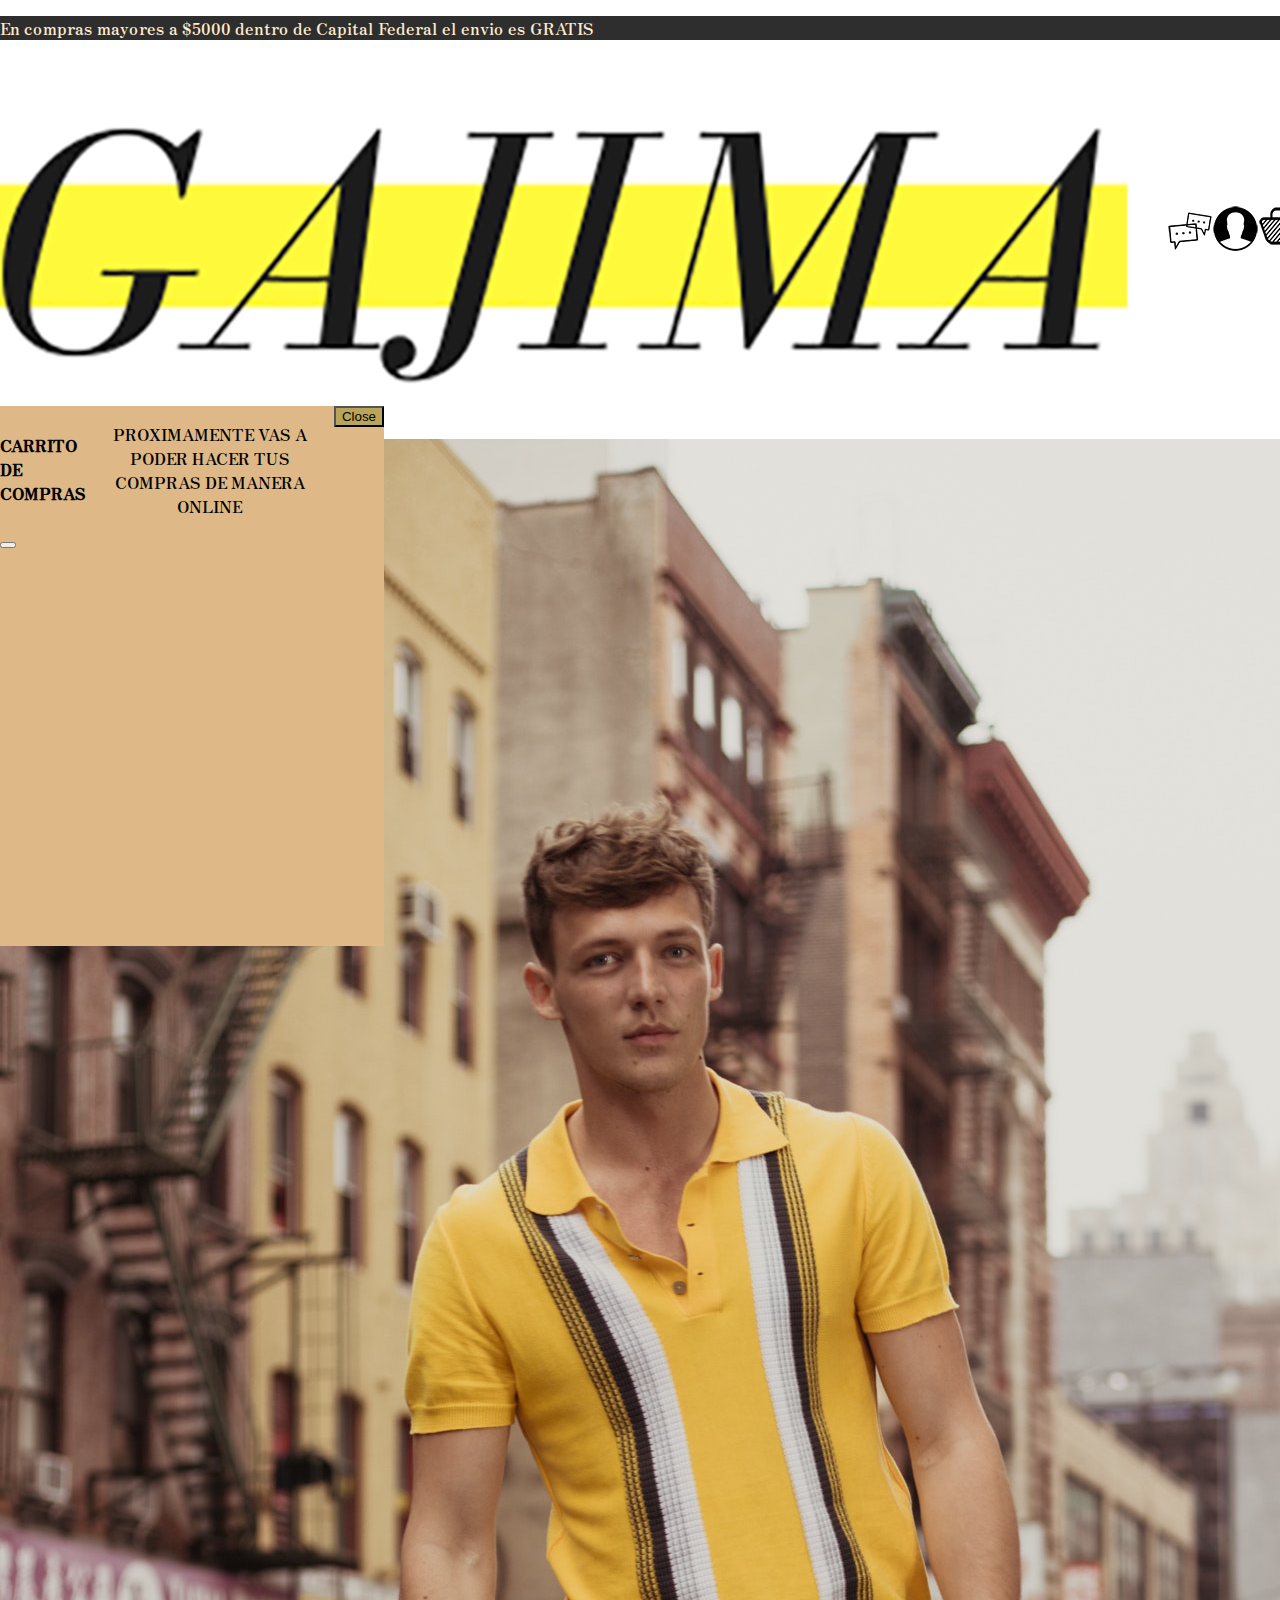
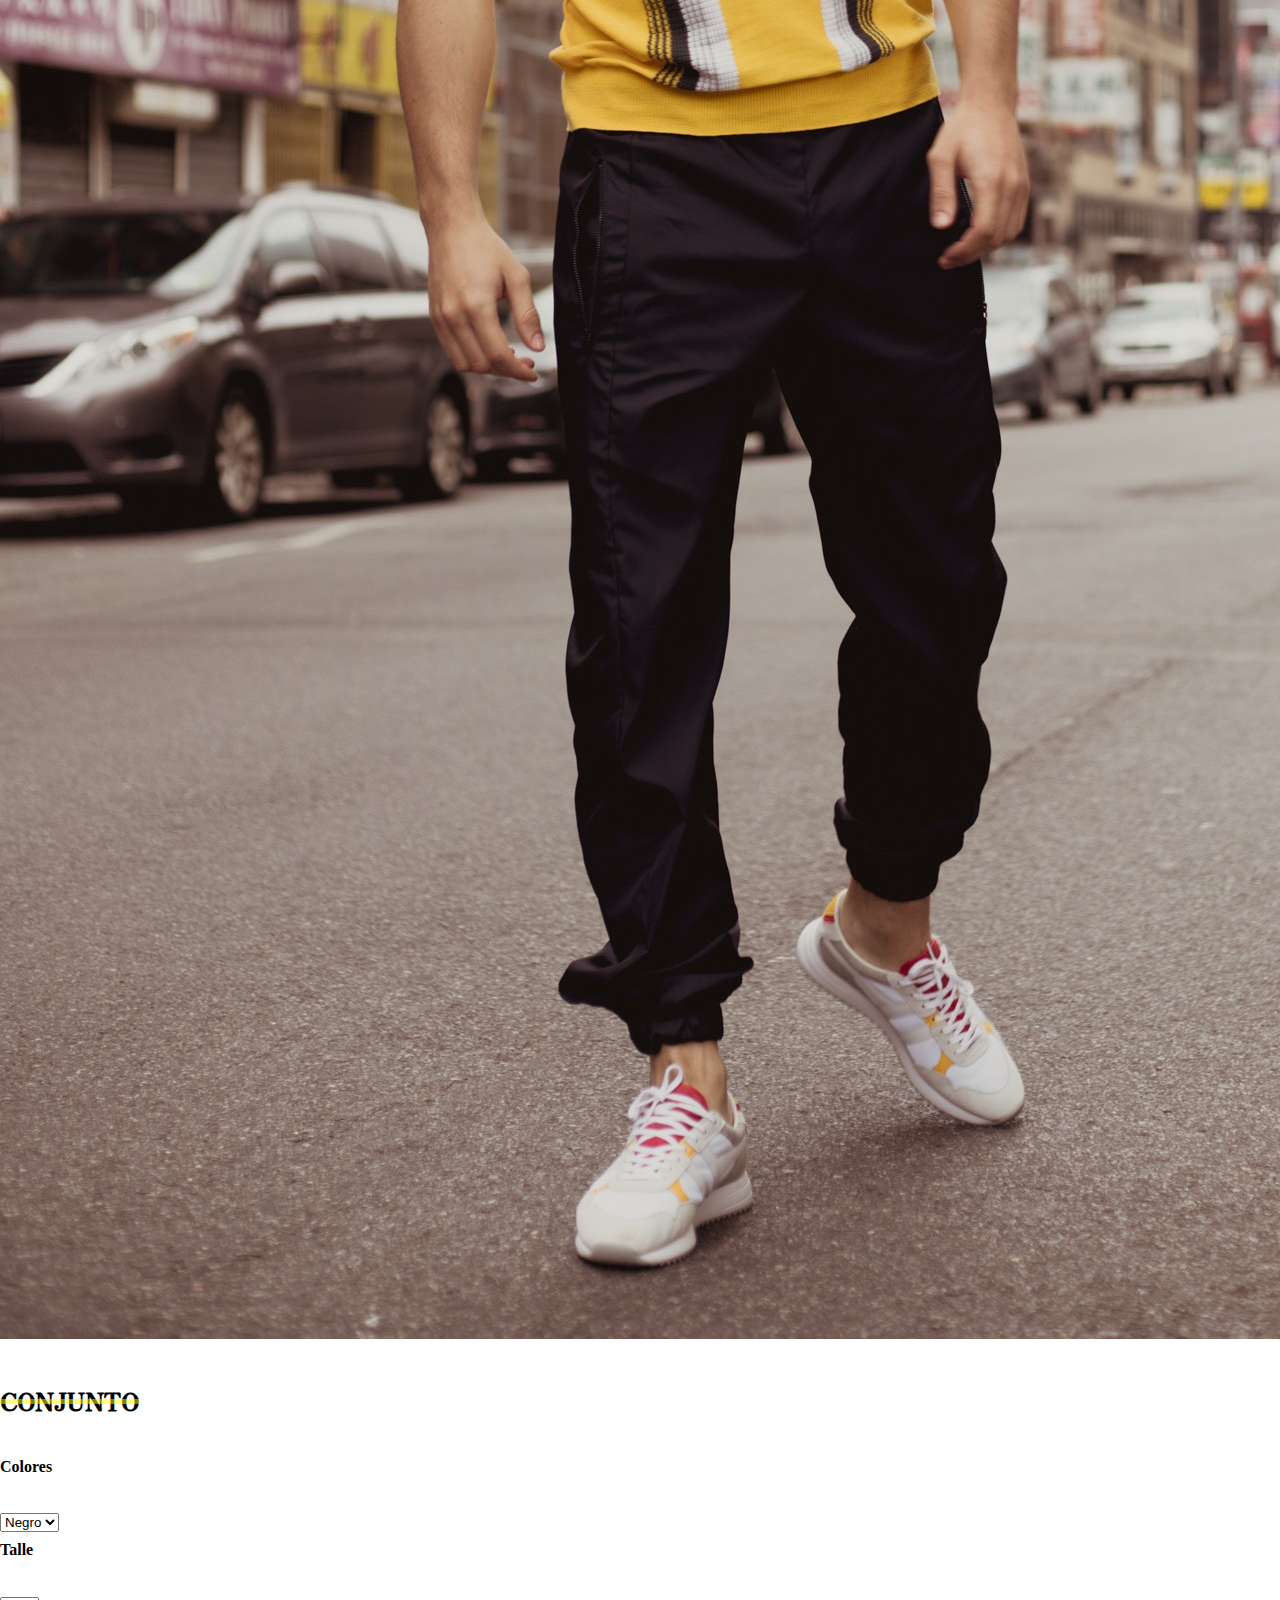
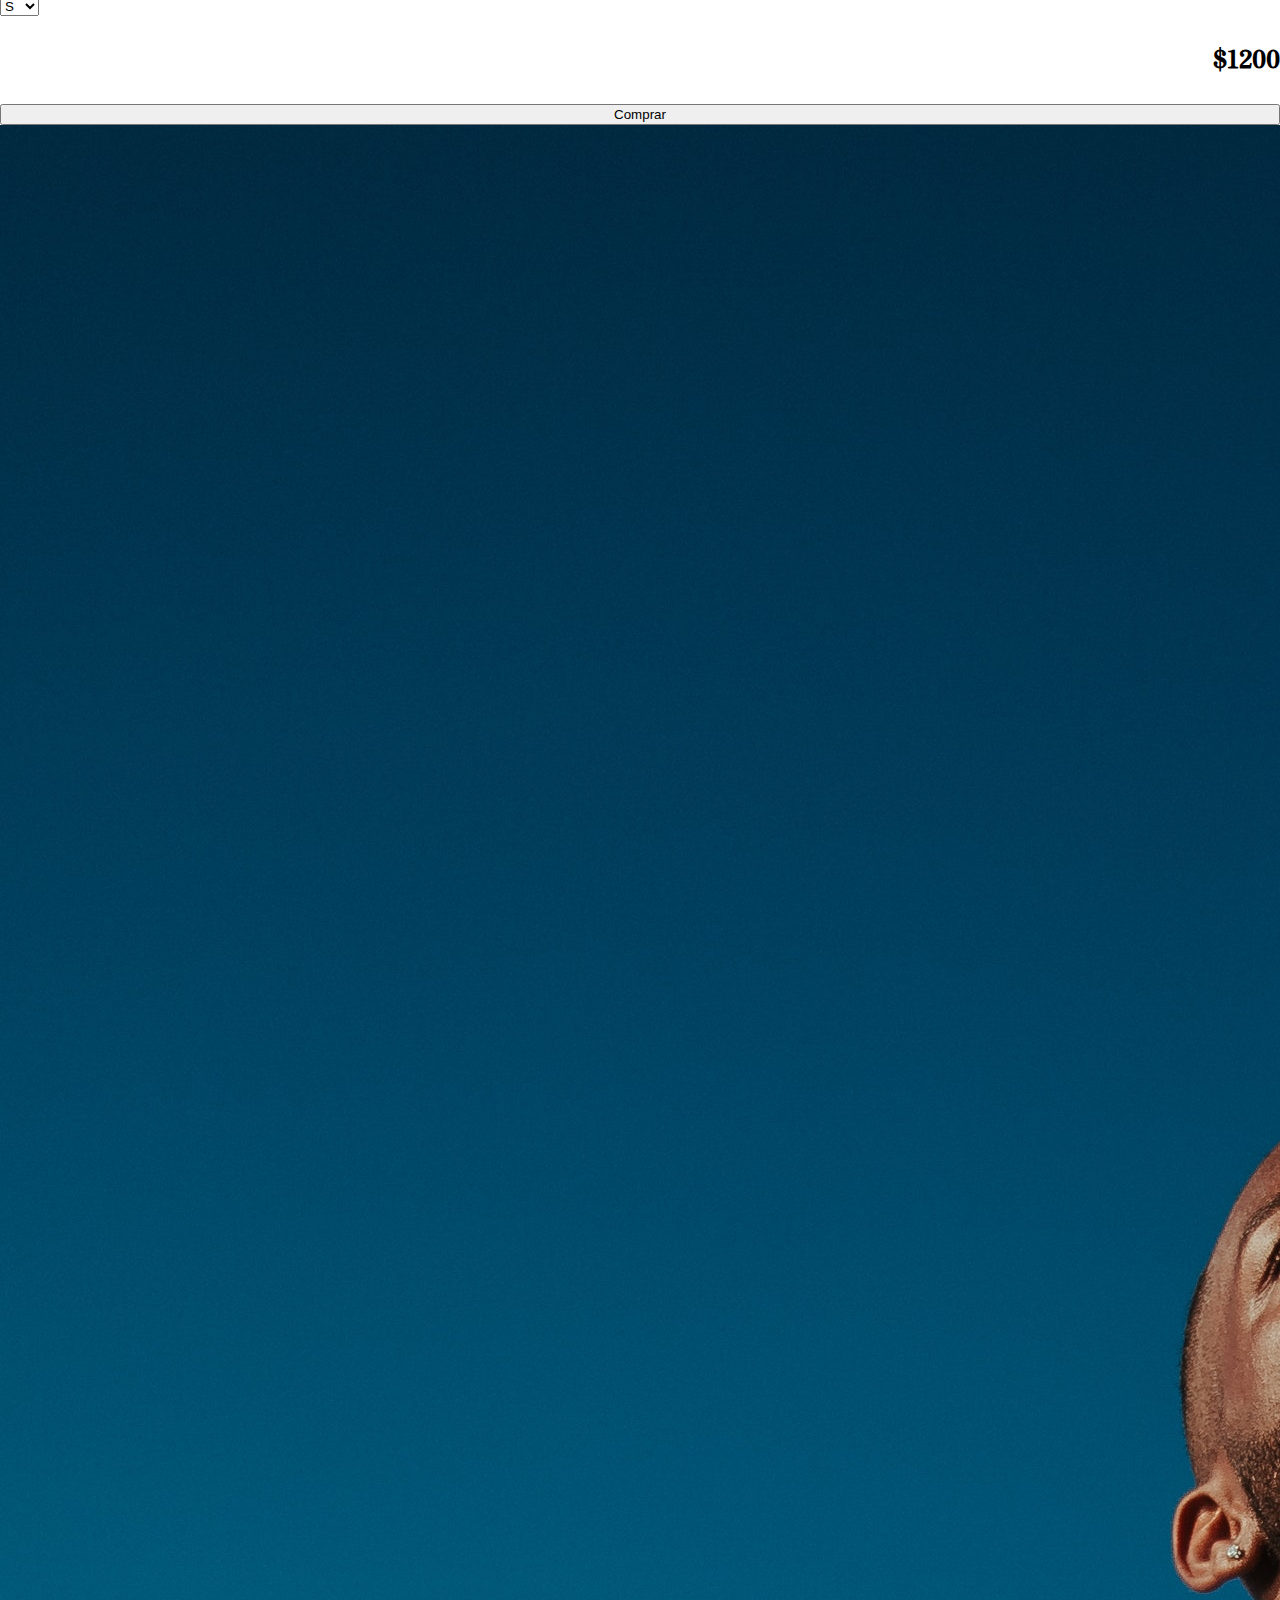
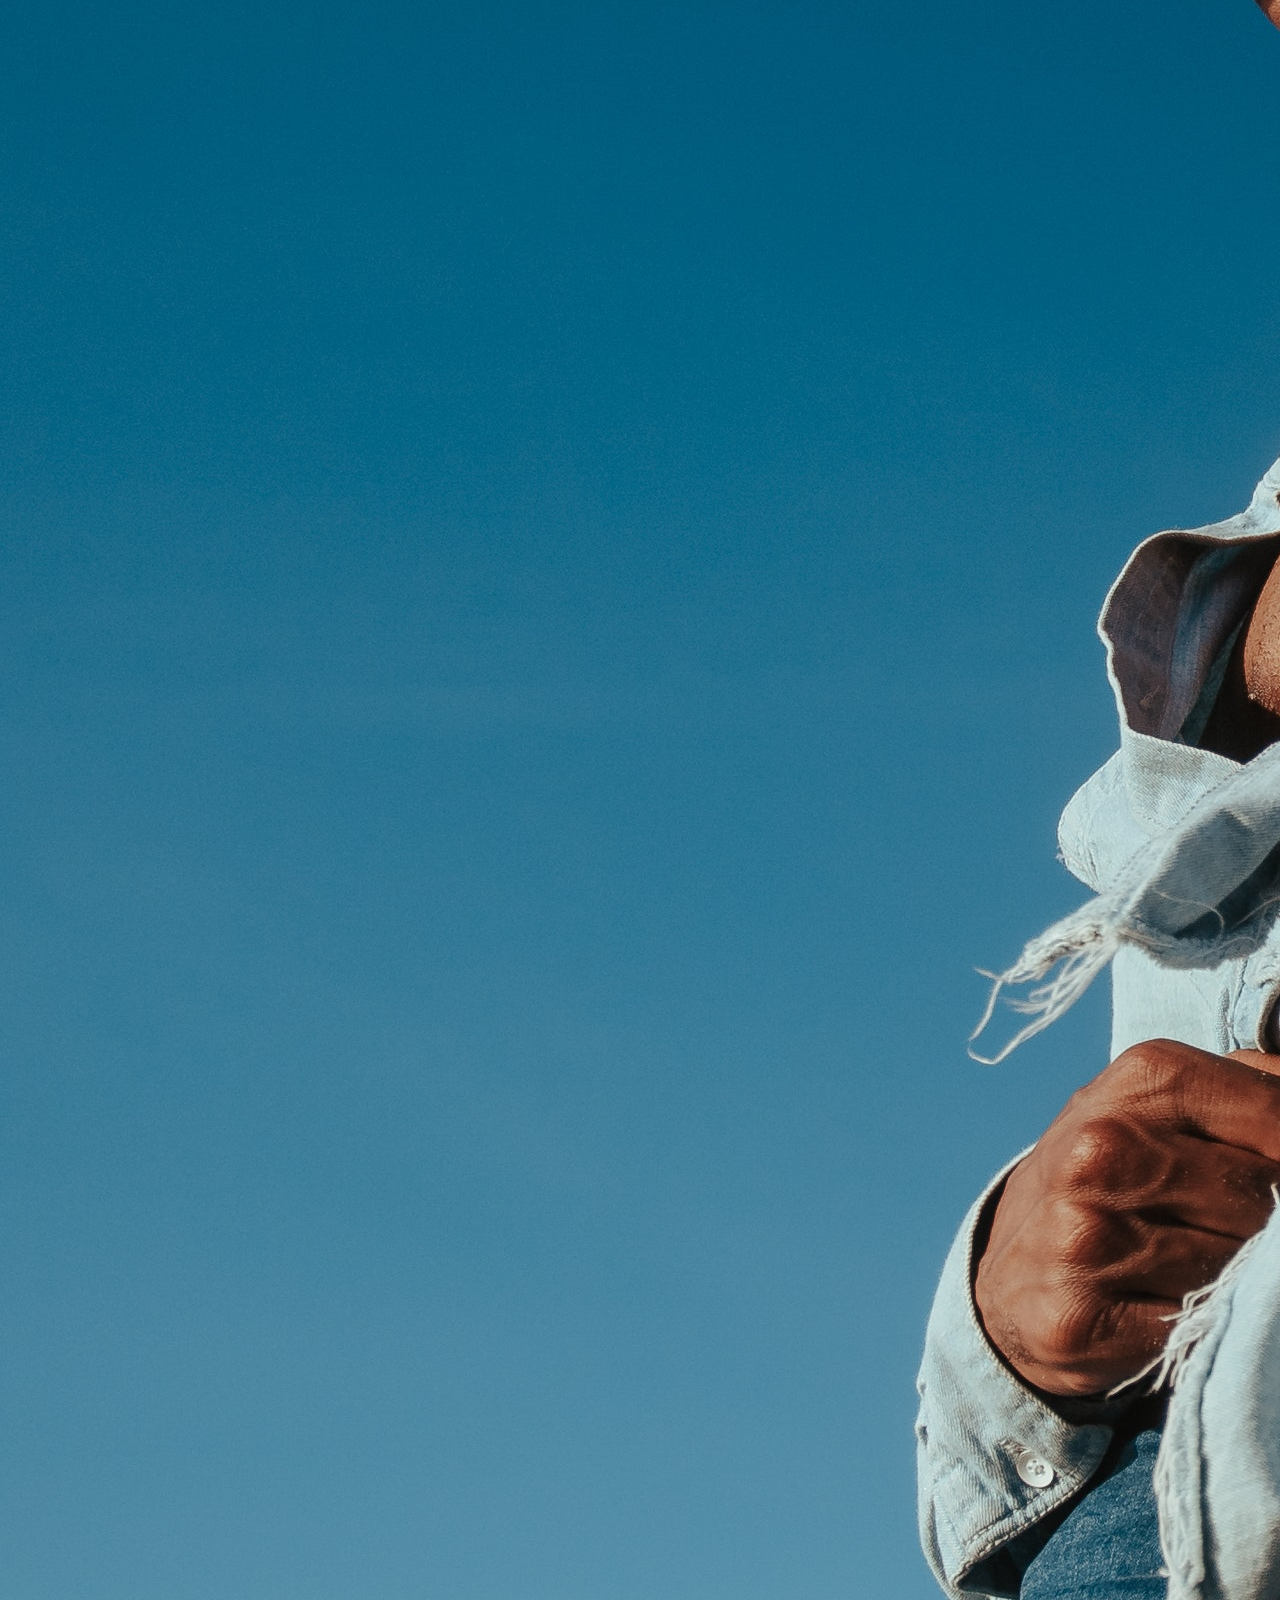
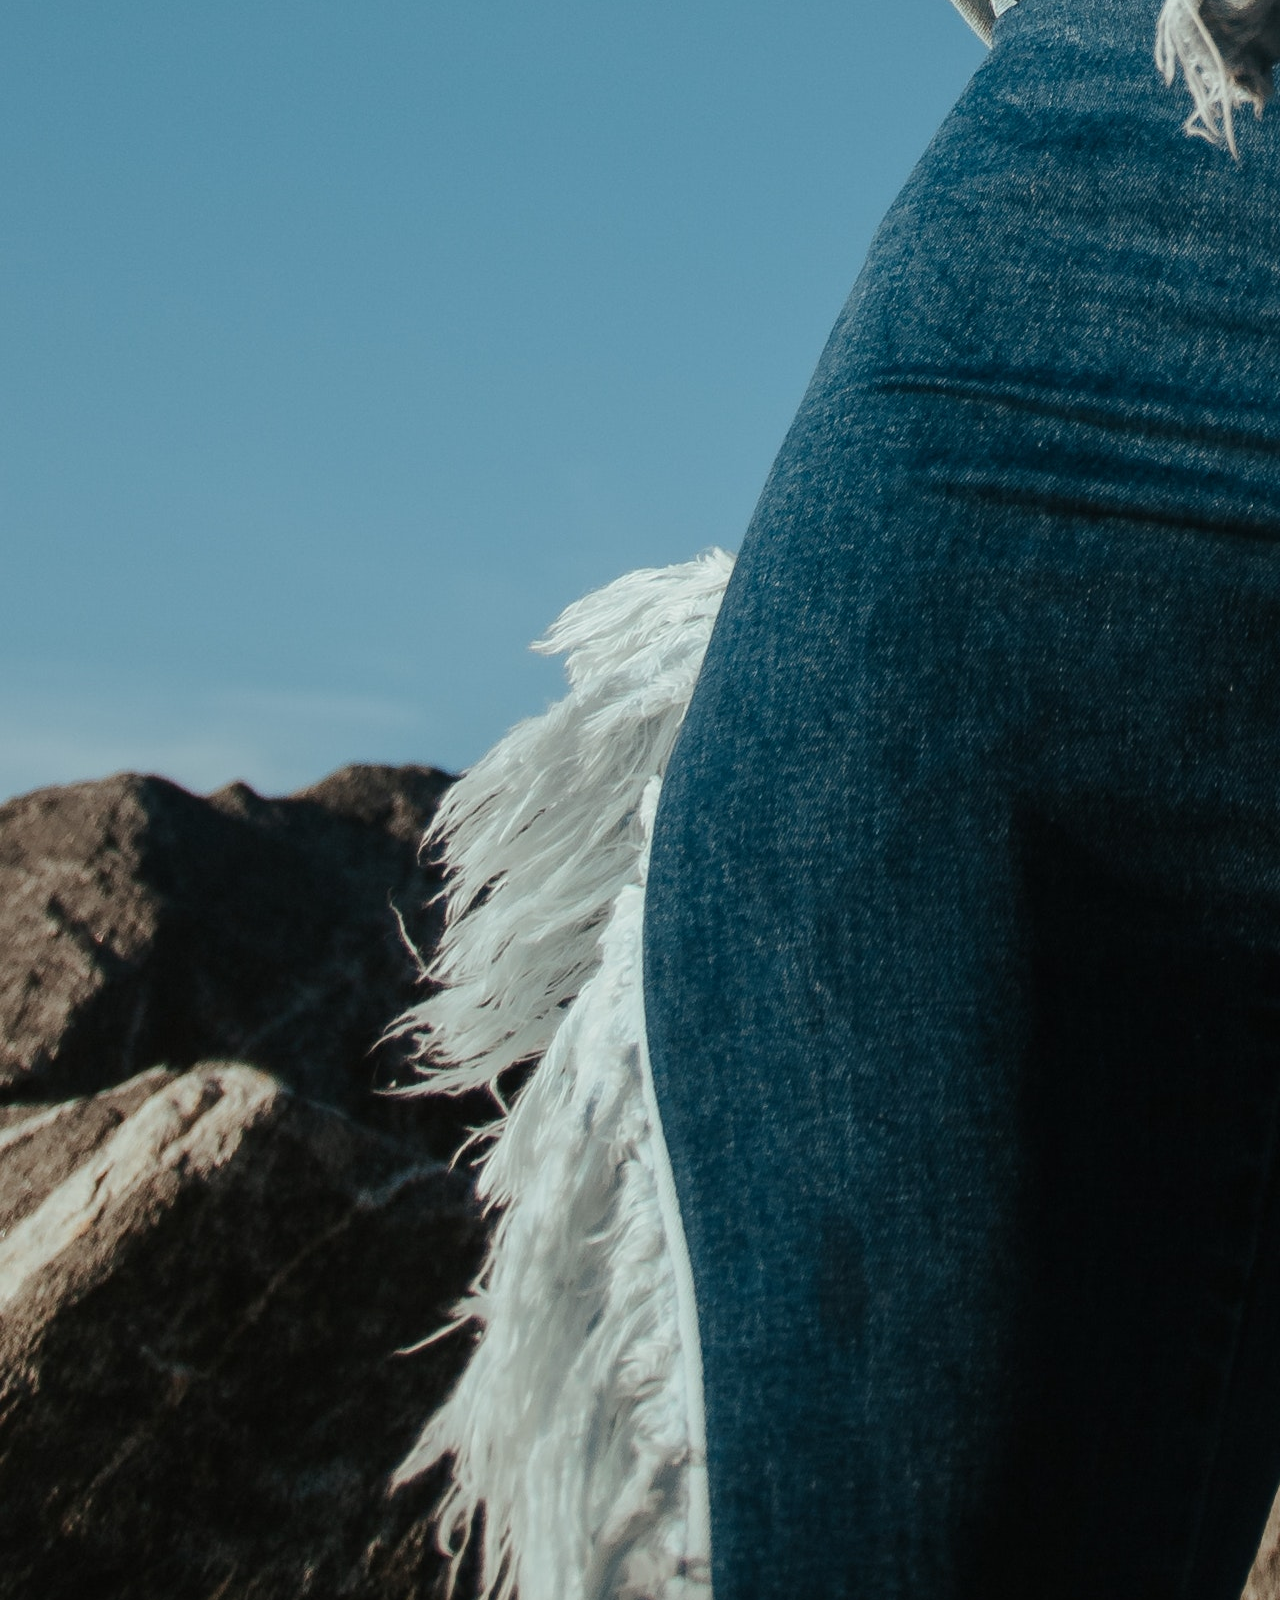
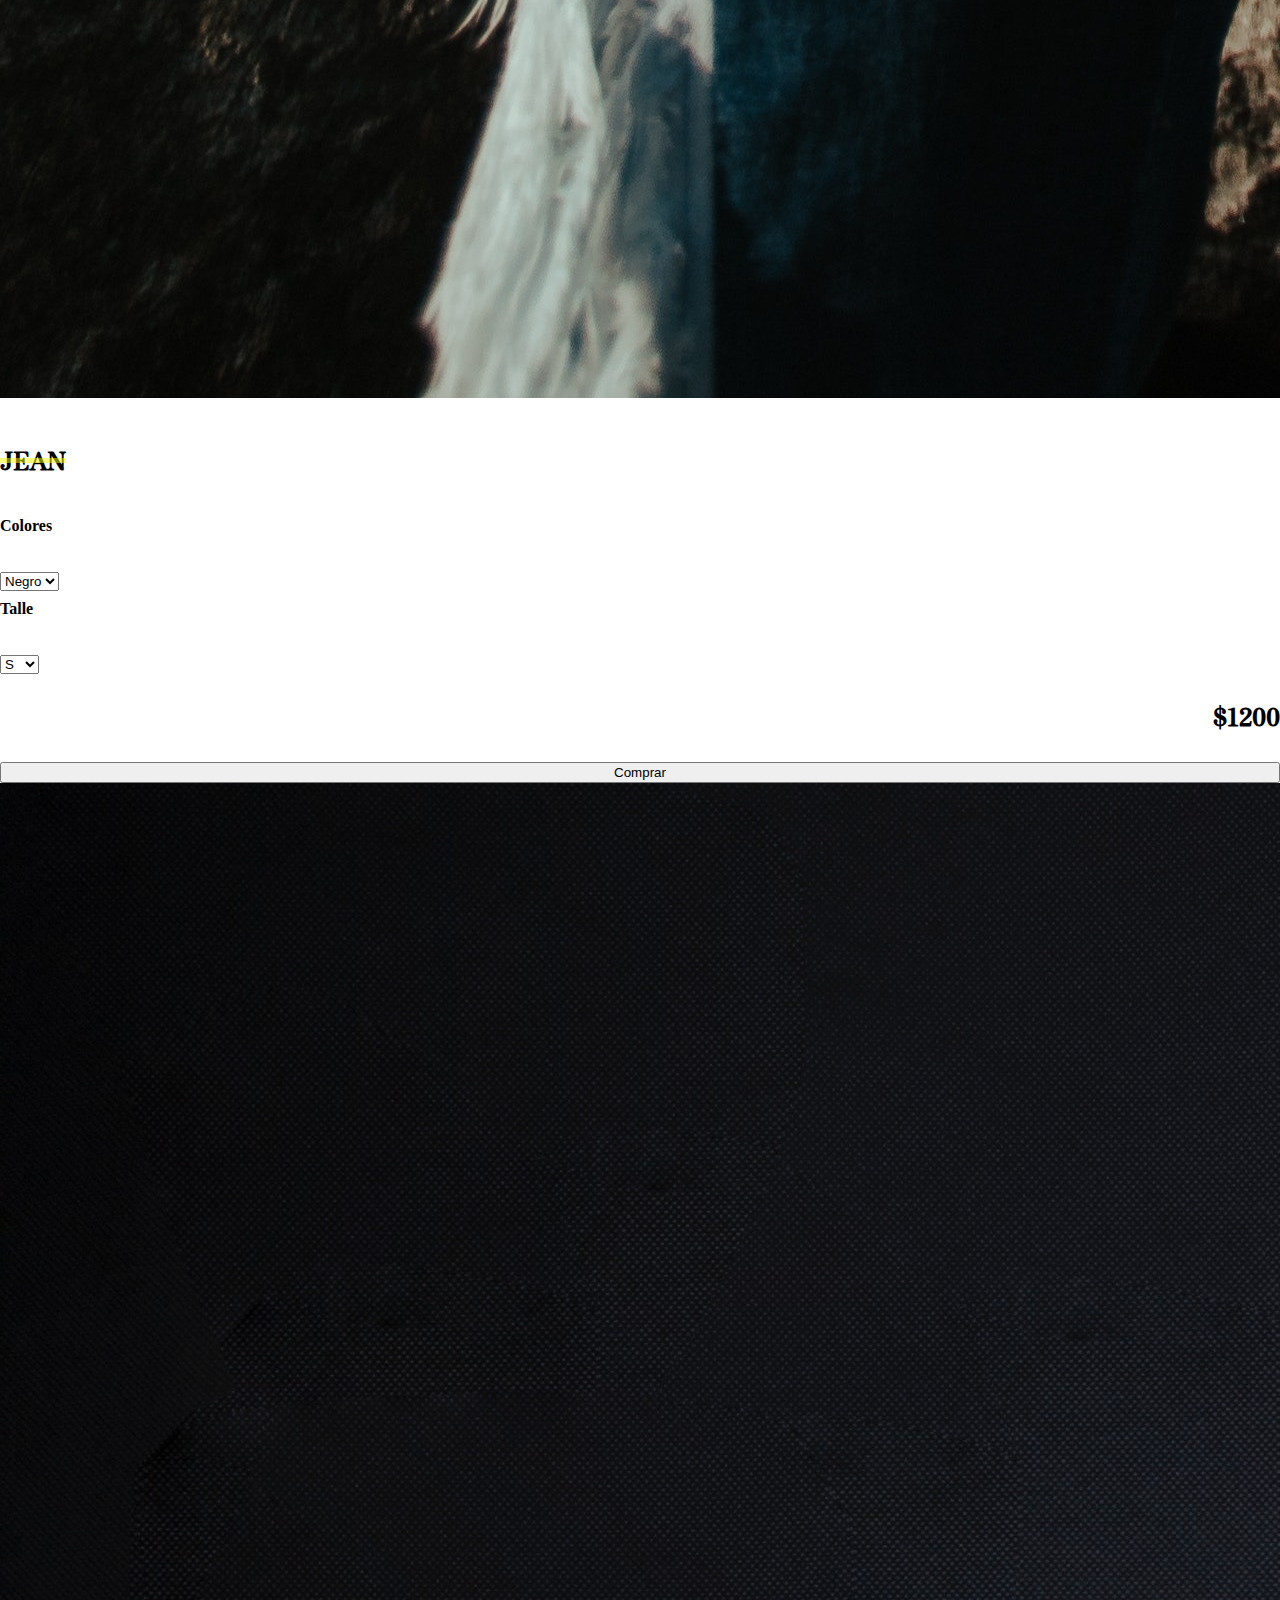
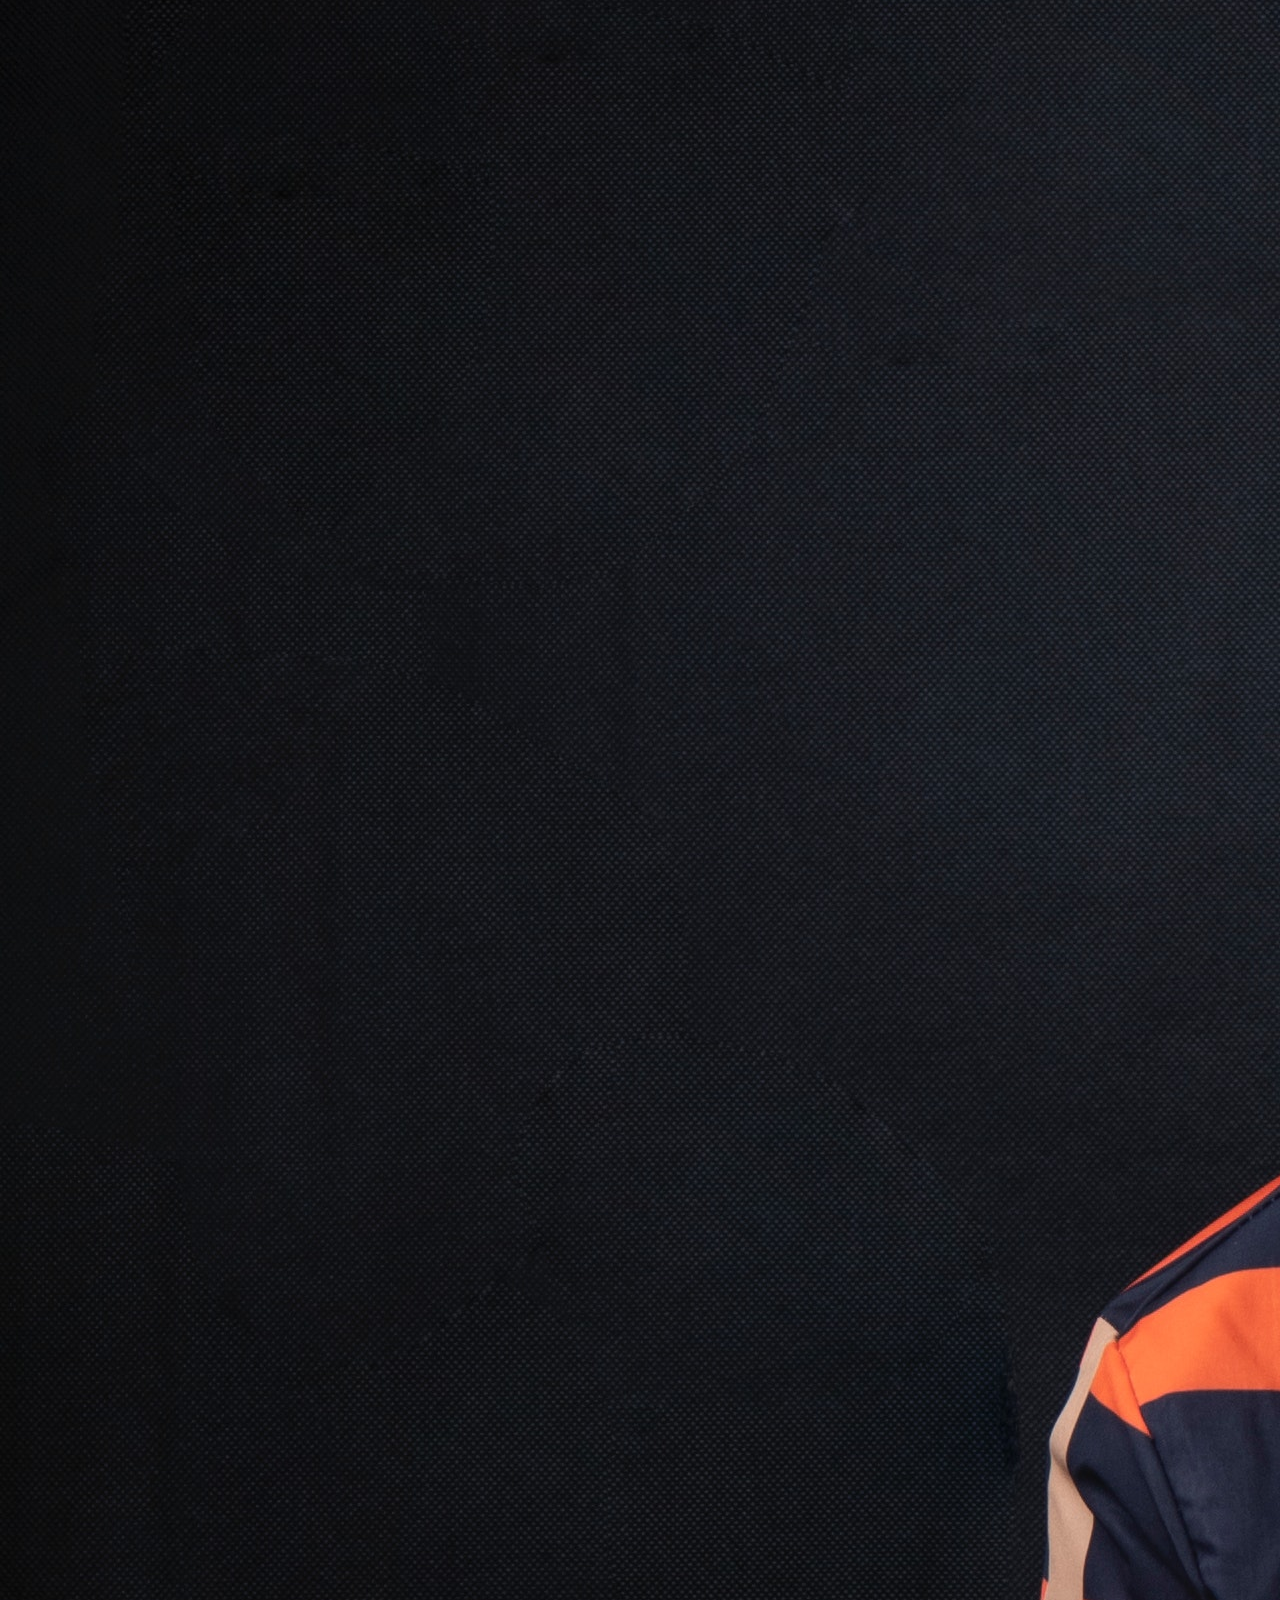
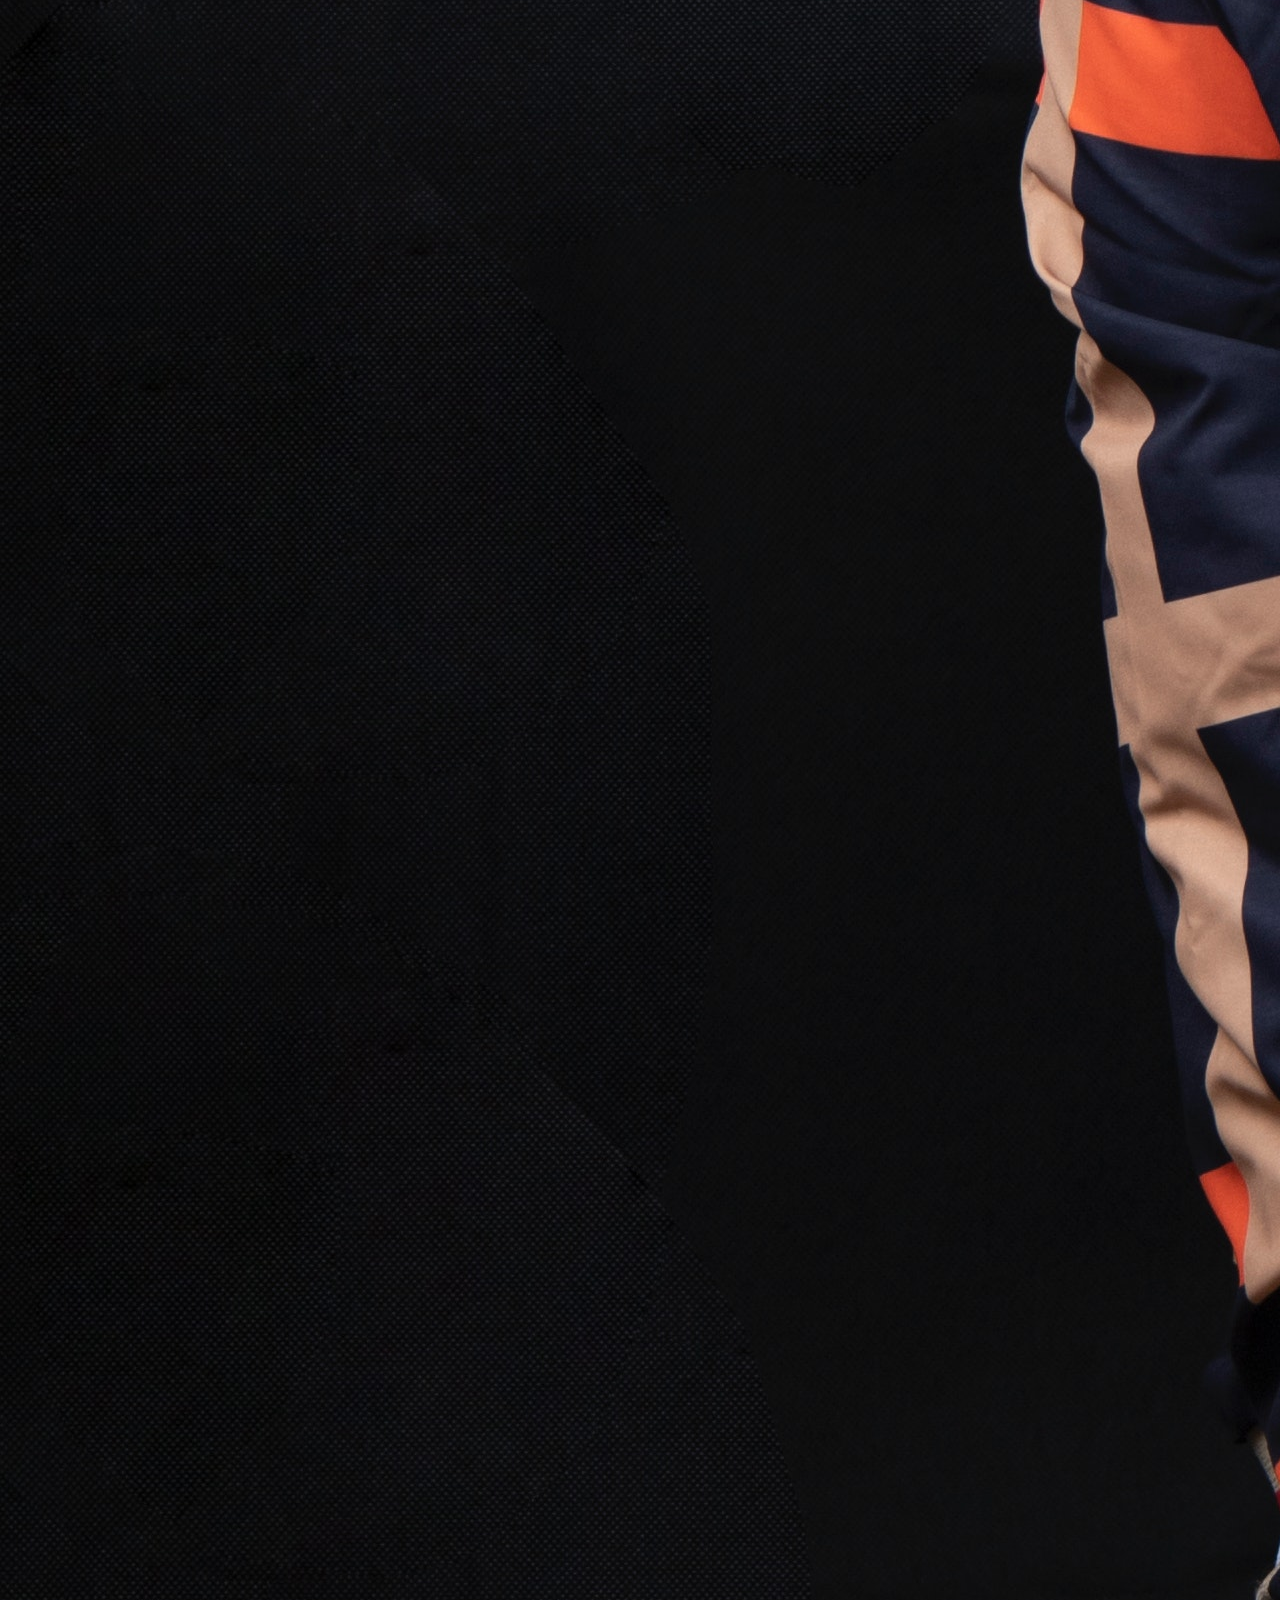
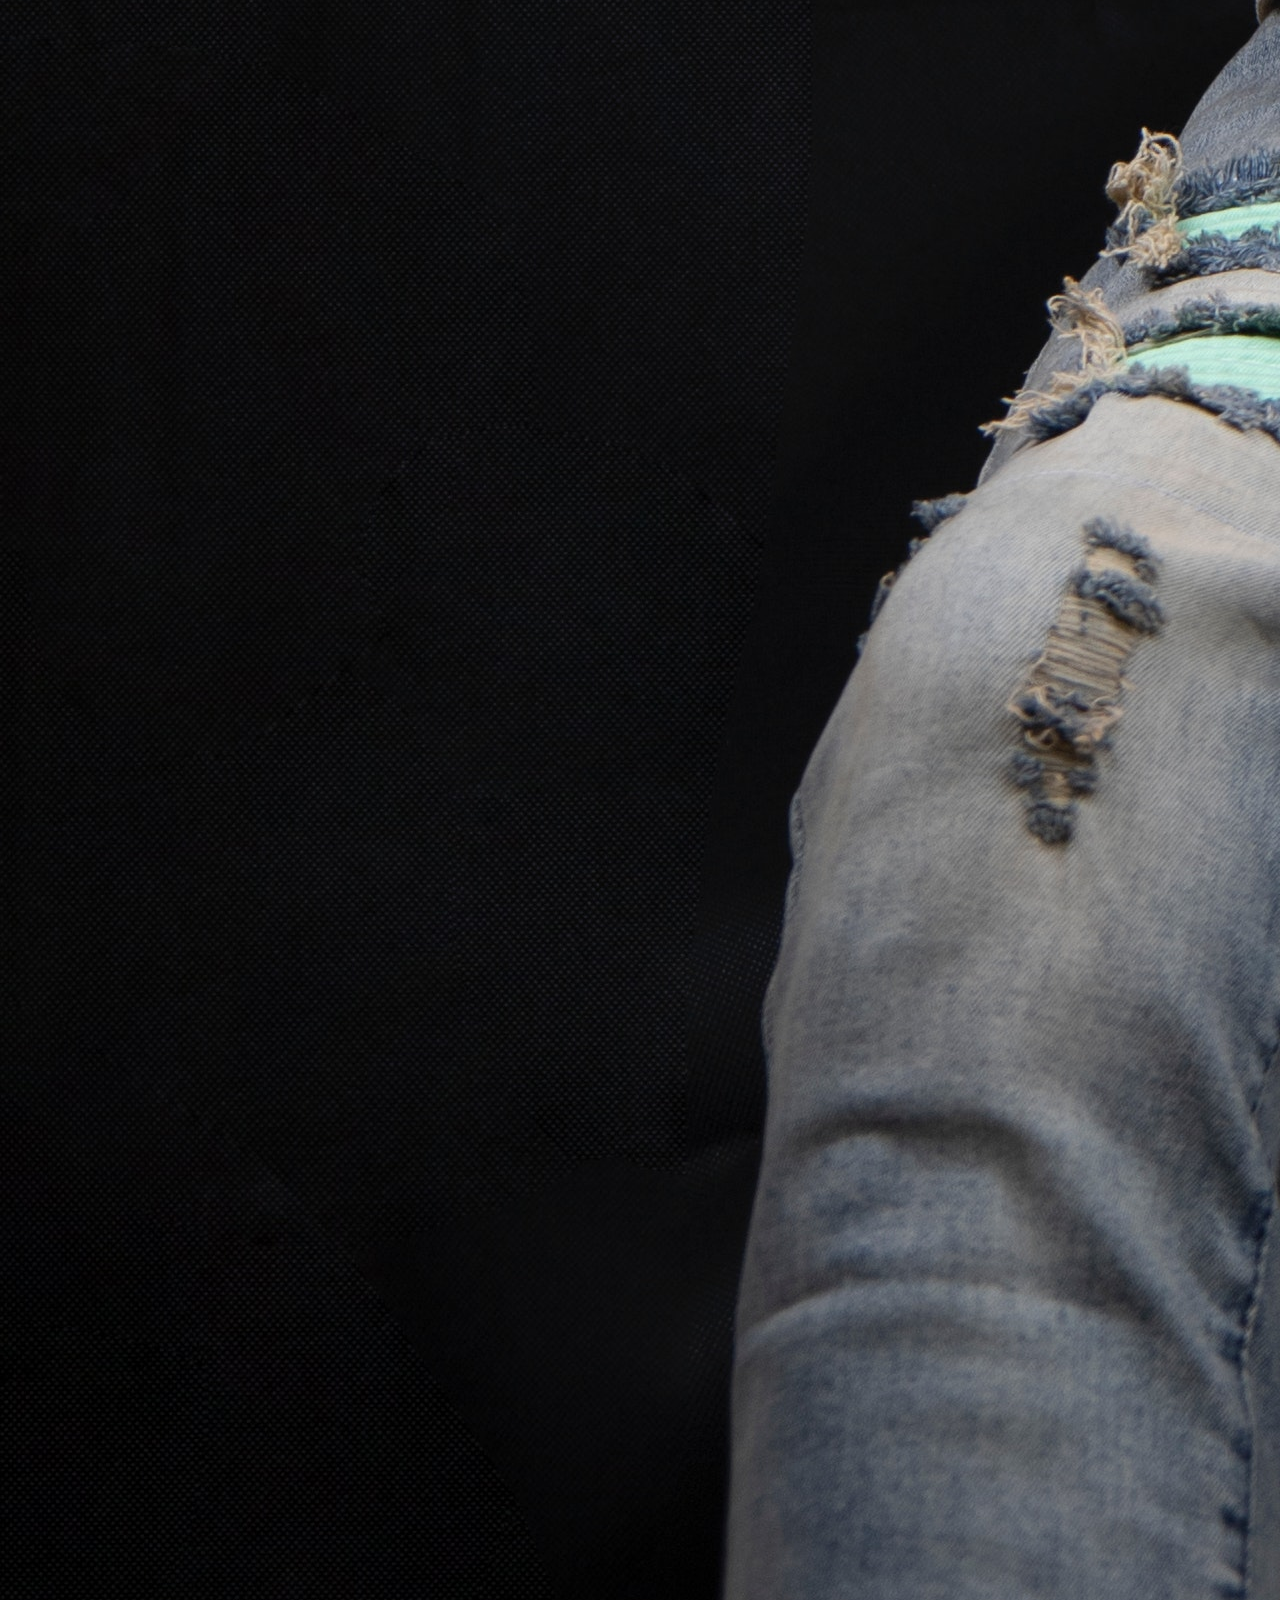
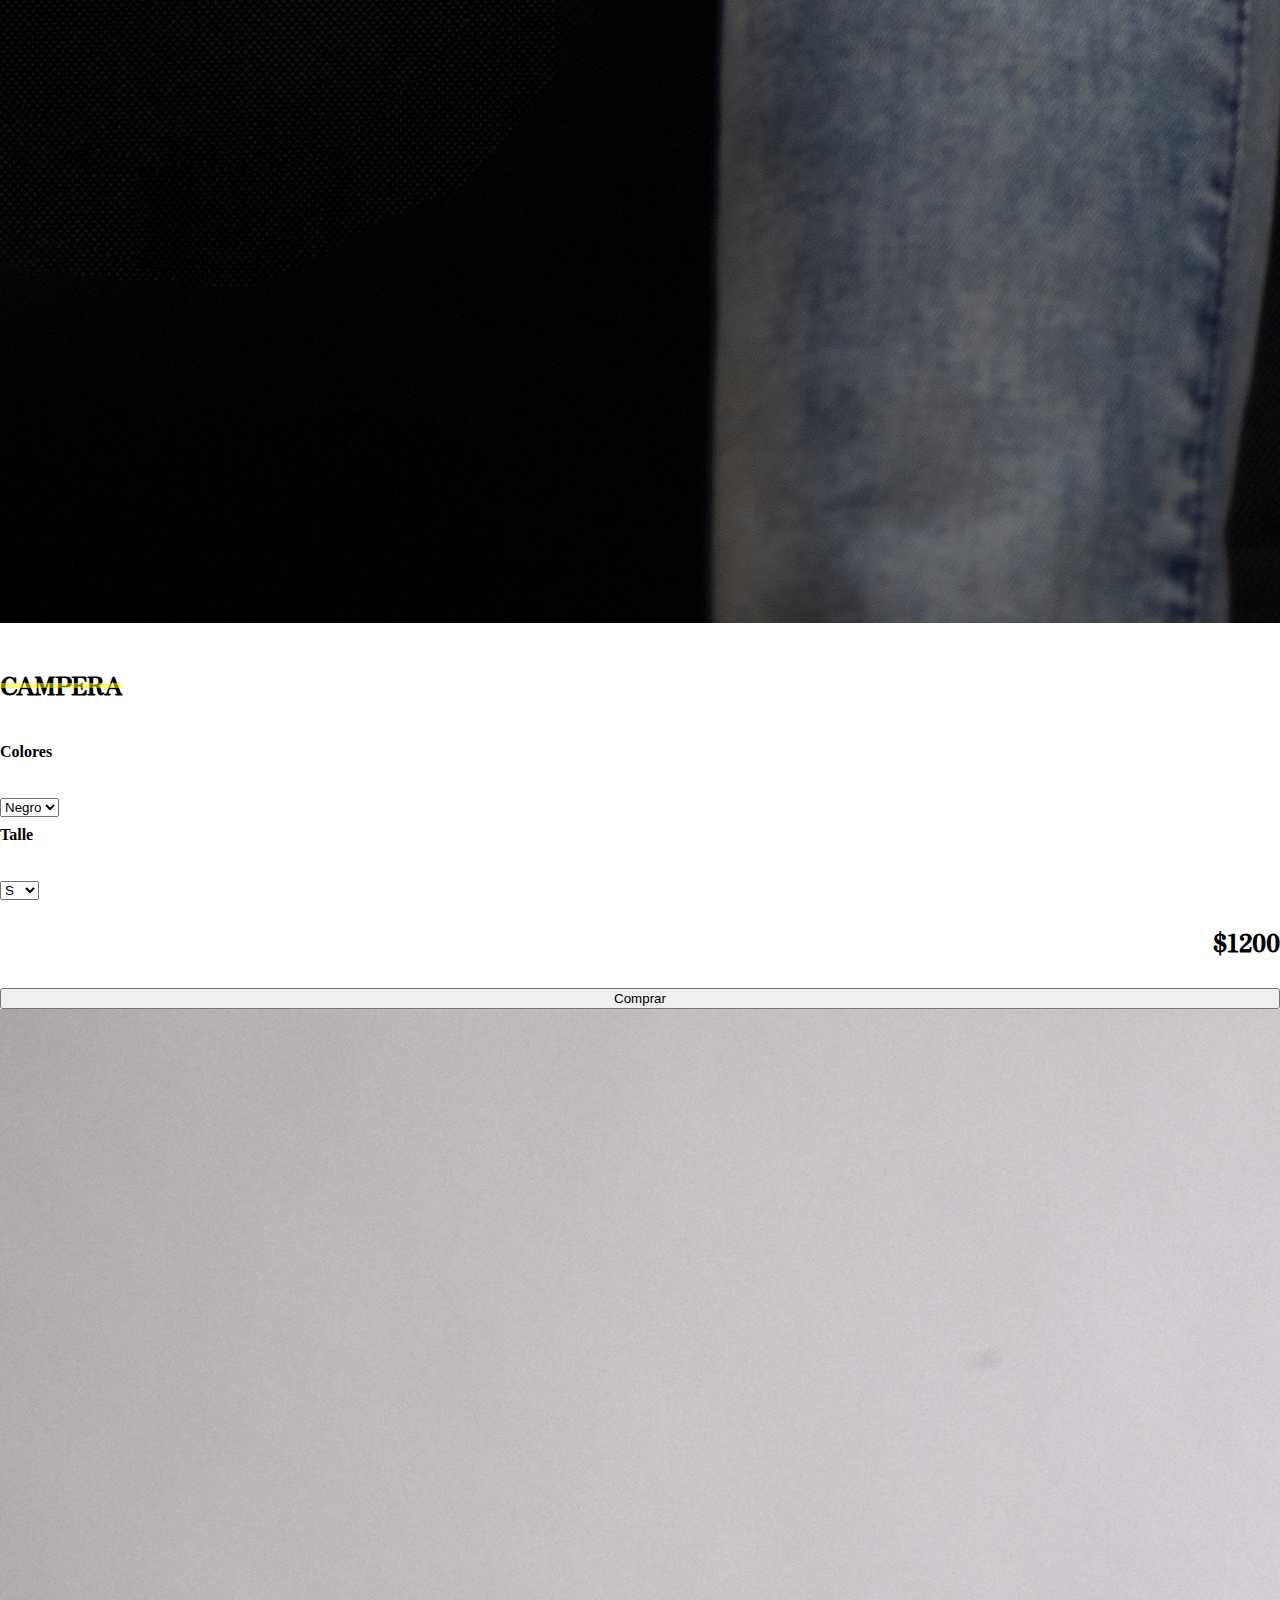
==== commit 588ed8bb: "saque cards de html y las agregue a js mediante array de objetos e inner" ====
--- a/hombre/hombre.html
+++ b/hombre/hombre.html
@@ -7,7 +7,7 @@
     <meta name="description" content="ecommerce ropa mujer hombre niños">
     <meta name="keywords" content="pantalon, remera, ropa, vestido, mujer, hombre, niños">
     <meta name="author" content="Lucía Soledad Tassi">
-    <title>Document</title>
+    <title>GAJIMA</title>
     <link href="https://cdn.jsdelivr.net/npm/bootstrap@5.1.3/dist/css/bootstrap.min.css" rel="stylesheet" integrity="sha384-1BmE4kWBq78iYhFldvKuhfTAU6auU8tT94WrHftjDbrCEXSU1oBoqyl2QvZ6jIW3" crossorigin="anonymous">
     <link rel="stylesheet" href="hombre.css">
 </head>
@@ -21,9 +21,17 @@
         <nav class="row principal">
             <img class="logo col-sm-12 col-md-9 col-lg-9" src="../imagenes/logo.png" alt="logo de la marca">
             <div class="menu col-sm-12 col-md-3 col-lg-3">
-                <a href="mailto:luly8608@gmail.com"><img src="../imagenes/chat.png" alt=""></a>
-                <img onclick="abreModal()" src="../imagenes/usuario.png" alt="">
-                <img onclick="abreModalCarrito()" src="../imagenes/canasto.png" alt="">
+                <ul>
+                    <li>
+                        <a href="mailto:luly8608@gmail.com"><img src="../imagenes/chat.png" alt="logo mail"></a>
+                    </li>
+                    <li>
+                        <img onclick="abreModal()" src="../imagenes/usuario.png" alt="logo usuario">
+                    </li>
+                    <li>
+                        <img onclick="abreModalCarrito()" src="../imagenes/canasto.png" alt="logo carrito">
+                    </li>
+                </ul>
             </div>    
         </nav>
     </header>  
@@ -32,7 +40,7 @@
         <div class="modal-dialog">
         <div class="modal-content formulario">
             <div class="modal-header partes">
-            <h5 class="modal-title">ACCEDÉ A TU CUENTA</h5>
+                <h5 class="modal-title">ACCEDÉ A TU CUENTA</h5>
             </div>
             <div class="modal-body partes">
                 <form class="partes">
@@ -78,247 +86,8 @@
     </div> 
     <main class="container">
         <!--ARTICULOS A LA VENTA IMAGENES-->
-        <article class="row articulos">
-            <div class="conjuntos card col-sm-12 col-md-4 col-lg-3">
-                <img src="imageneshombre/1.jpg" class="card-img-top" alt="ropa mujer">
-                <div class="card-body">
-                    <h5 class="card-title">CONJUNTO COMPLETO</h5>
-                    <div>
-                        <h6>Colores</h6>
-                        <select name="OS">
-                            <option value="1">Negro</option> 
-                            <option value="2">Azul</option> 
-                            <option value="3">Verde</option>
-                            <option value="10">Maiz</option> 
-                            <option value="11">Rojo</option> 
-                            <option value="12">Bordo</option> 
-                        </select> 
-                    </div>
-                    <div>
-                        <h6>Talle</h6>
-                        <select name="OS">
-                            <option >S</option> 
-                            <option >M</option> 
-                            <option >L</option>
-                            <option >XL</option> 
-                        </select>
-                    </div> 
-                    <div class="precio">
-                        <p>$1200</p>
-                    </div>    
-                    <button type="button" class="btn btn-warning">Comprar</button>                
-                </div>
-            </div>
-            <div class="abajo card col-sm-12 col-md-4 col-lg-3">
-                <img src="imageneshombre/15.jpg" class="card-img-top" alt="ropa mujer">
-                <div class="card-body">
-                    <h5 class="card-title">JEAN</h5>
-                    <div>
-                        <h6>Colores</h6>
-                        <select name="OS">
-                            <option value="1">Negro</option> 
-                            <option value="2">Azul</option> 
-                            <option value="3">Verde</option>
-                            <option value="10">Maiz</option> 
-                            <option value="11">Rojo</option> 
-                            <option value="12">Bordo</option> 
-                        </select>
-                    </div>
-                    <div>
-                        <h6>Talle</h6>
-                        <select name="OS">
-                            <option >S</option> 
-                            <option >M</option> 
-                            <option >L</option>
-                            <option >XL</option> 
-                        </select>
-                    </div>  
-                    <div class="precio">
-                        <p>$1200</p>
-                    </div>    
-                    <button type="button" class="btn btn-warning">Comprar</button>                
-                </div>
-            </div>
-            <div class="arriba card col-sm-12 col-md-4 col-lg-3">
-                <img src="imageneshombre/2.jpg" class="card-img-top" alt="ropa mujer">
-                <div class="card-body">
-                    <h5 class="card-title">CAMPERA</h5>
-                    <div>
-                        <h6>Colores</h6>
-                        <select name="OS">
-                            <option value="1">Negro</option> 
-                            <option value="2">Azul</option> 
-                            <option value="3">Verde</option>
-                            <option value="10">Maiz</option> 
-                            <option value="11">Rojo</option> 
-                            <option value="12">Bordo</option> 
-                        </select>  
-                    </div>    
-                    <div>
-                        <h6>Talle</h6>
-                        <select name="OS">
-                            <option >S</option> 
-                            <option >M</option> 
-                            <option >L</option>
-                            <option >XL</option> 
-                        </select>
-                    </div>  
-                    <div class="precio">
-                        <p>$1200</p>
-                    </div>    
-                    <button type="button" class="btn btn-warning">Comprar</button>                
-                </div>            
-            </div>
-            <div class="abajo card col-sm-12 col-md-4 col-lg-3">
-                <img src="imageneshombre/12.jpg" class="card-img-top" alt="ropa mujer">
-                <div class="card-body">
-                    <h5 class="card-title">JEAN</h5>
-                    <div>
-                        <h6>Colores</h6>
-                        <select name="OS">
-                            <option value="1">Negro</option> 
-                            <option value="2">Azul</option> 
-                            <option value="3">Verde</option>
-                            <option value="10">Maiz</option> 
-                            <option value="11">Rojo</option> 
-                            <option value="12">Bordo</option> 
-                        </select>
-                    </div>     
-                    <div>
-                        <h6>Talle</h6>
-                        <select name="OS">
-                            <option >S</option> 
-                            <option >M</option> 
-                            <option >L</option>
-                            <option >XL</option> 
-                        </select>
-                    </div>   
-                    <div class="precio">
-                        <p>$1200</p>
-                    </div>     
-                    <button type="button" class="btn btn-warning">Comprar</button>                
-                </div>            
-            </div>
-            <div class="arriba card col-sm-12 col-md-4 col-lg-3">
-                <img src="imageneshombre/5.jpg" class="card-img-top" alt="ropa mujer">
-                <div class="card-body">
-                    <h5 class="card-title">REMERA</h5>
-                    <div>
-                        <h6>Colores</h6>
-                        <select name="OS">
-                            <option value="1">Negro</option> 
-                            <option value="2">Azul</option> 
-                            <option value="3">Verde</option>
-                            <option value="10">Maiz</option> 
-                            <option value="11">Rojo</option> 
-                            <option value="12">Bordo</option> 
-                        </select> 
-                    </div>    
-                    <div>
-                        <h6>Talle</h6>
-                        <select name="OS">
-                            <option >S</option> 
-                            <option >M</option> 
-                            <option >L</option>
-                            <option >XL</option> 
-                        </select>
-                    </div> 
-                    <div class="precio">
-                        <p>$1200</p>
-                    </div>        
-                    <button type="button" class="btn btn-warning">Comprar</button>                
-                </div>
-            </div>
-            <div class="conjuntos card col-sm-12 col-md-4 col-lg-3">
-                <img src="imageneshombre/11.jpg" class="card-img-top" alt="ropa mujer">
-                <div class="card-body">
-                    <h5 class="card-title">TRAJE</h5>
-                    <div>
-                        <h6>Colores</h6>
-                        <select name="OS">
-                            <option value="1">Negro</option> 
-                            <option value="2">Azul</option> 
-                            <option value="3">Verde</option>
-                            <option value="10">Maiz</option> 
-                            <option value="11">Rojo</option> 
-                            <option value="12">Bordo</option> 
-                        </select> 
-                    </div>    
-                    <div>
-                        <h6>Talle</h6>
-                        <select name="OS">
-                            <option >S</option> 
-                            <option >M</option> 
-                            <option >L</option>
-                            <option >XL</option> 
-                        </select>
-                    </div>  
-                    <div class="precio">
-                        <p>$1200</p>
-                    </div>    
-                    <button type="button" class="btn btn-warning">Comprar</button>                
-                </div>
-            </div>
-            <div class="arriba card col-sm-12 col-md-4 col-lg-3">
-                <img src="imageneshombre/8.jpg" class="card-img-top" alt="ropa mujer">
-                <div class="card-body">
-                    <h5 class="card-title">CAMISA</h5>
-                    <div>
-                        <h6>Colores</h6>
-                        <select name="OS">
-                            <option value="1">Negro</option> 
-                            <option value="2">Azul</option> 
-                            <option value="3">Verde</option>
-                            <option value="10">Maiz</option> 
-                            <option value="11">Rojo</option> 
-                            <option value="12">Bordo</option> 
-                        </select> 
-                    </div>    
-                    <div>
-                        <h6>Talle</h6>
-                        <select name="OS">
-                            <option >S</option> 
-                            <option >M</option> 
-                            <option >L</option>
-                            <option >XL</option> 
-                        </select>
-                    </div>  
-                    <div class="precio">
-                        <p>$1200</p>
-                    </div>    
-                    <button type="button" class="btn btn-warning">Comprar</button>                
-                </div>
-            </div>
-            <div class="conjuntos card col-sm-12 col-md-4 col-lg-3">
-                <img src="imageneshombre/18.jpg" class="card-img-top" alt="ropa mujer">
-                <div class="card-body">
-                    <h5 class="card-title">CONJUNTO</h5>
-                    <div>
-                        <h6>Colores</h6>
-                        <select name="OS">
-                            <option value="1">Negro</option> 
-                            <option value="2">Azul</option> 
-                            <option value="3">Verde</option>
-                            <option value="10">Maiz</option> 
-                            <option value="11">Rojo</option> 
-                            <option value="12">Bordo</option> 
-                        </select> 
-                    </div>    
-                    <div>
-                        <h6>Talle</h6>
-                        <select name="OS">
-                            <option >S</option> 
-                            <option >M</option> 
-                            <option >L</option>
-                            <option >XL</option> 
-                        </select>
-                    </div>
-                    <div class="precio">
-                        <p>$1200</p>
-                    </div>     
-                    <button type="button" class="btn btn-warning">Comprar</button>                
-                </div>
-            </div>
+        <article class="row articulos" id="articulos">
+
         </article>    
         <hr>
          <!--MENU BAJO-->
@@ -355,5 +124,6 @@
         <p class=" text-center col-sm-12 col-md-12 col-lg-12">Lucia Soledad Tassi</p>  
     </footer>
     <script src="hombre.js"></script>
+
 </body>
 </html>--- a/hombre/hombre.css
+++ b/hombre/hombre.css
@@ -25,8 +25,13 @@
     color: black;
 
 }
-.menu{
-    display: flex;
+.menu ul li{
+ list-style: none;
+ cursor: pointer;
+}
+.menu ul{
+    display: flex;
+    flex-direction: row;
     justify-content: space-around;
 }
                 /*MODAL CARRITO*/
@@ -119,6 +124,9 @@
     font-weight: bold;
     font-family: 'Zen Antique', serif;
 }
+.precio p::before{
+ content: "$";
+}
 .articulos .card:hover .precio{
     justify-content: center;
     text-shadow: rgb(151, 151, 151) 2px 2px 1px;
@@ -142,7 +150,7 @@
     margin: 6px;
 }
 .seVe label{
-    font-size: 1.5rem;
+    font-size: 1rem;
     margin: 2vh 0;
 }
 .seVe input{
